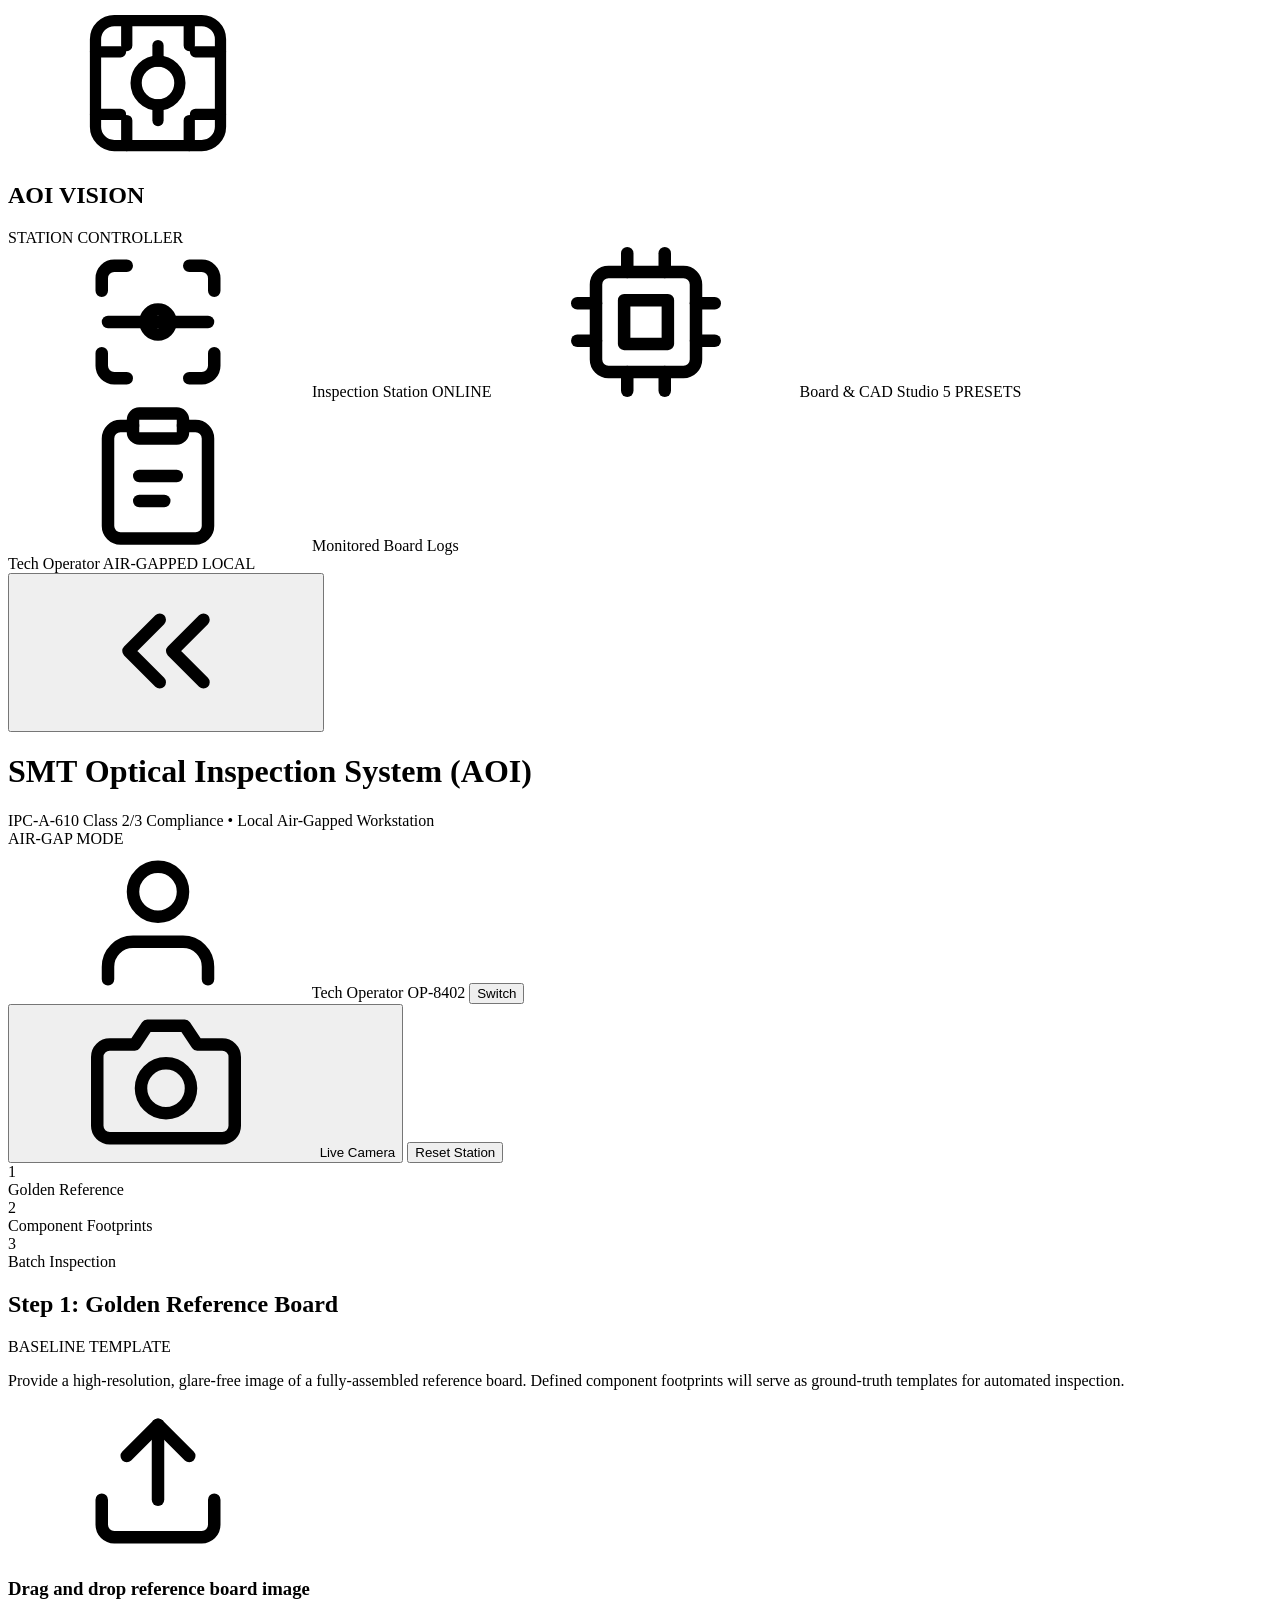
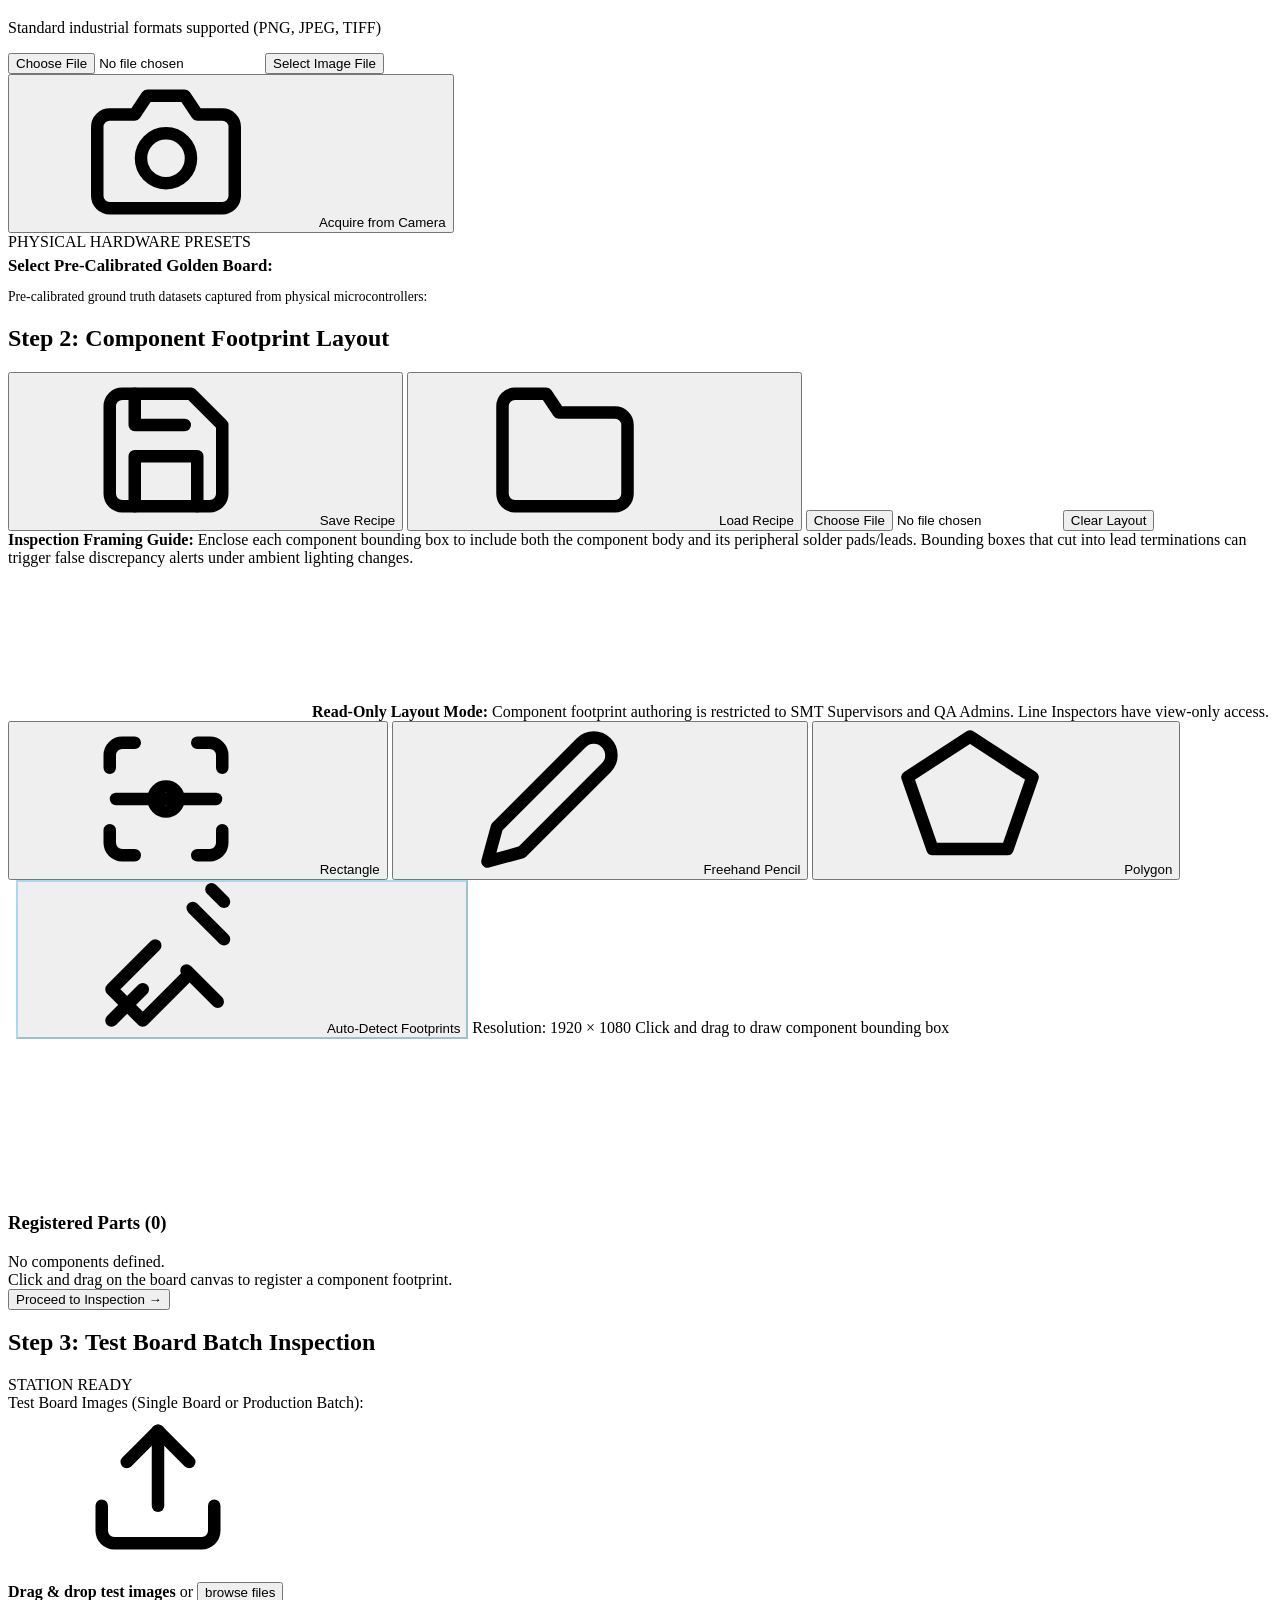
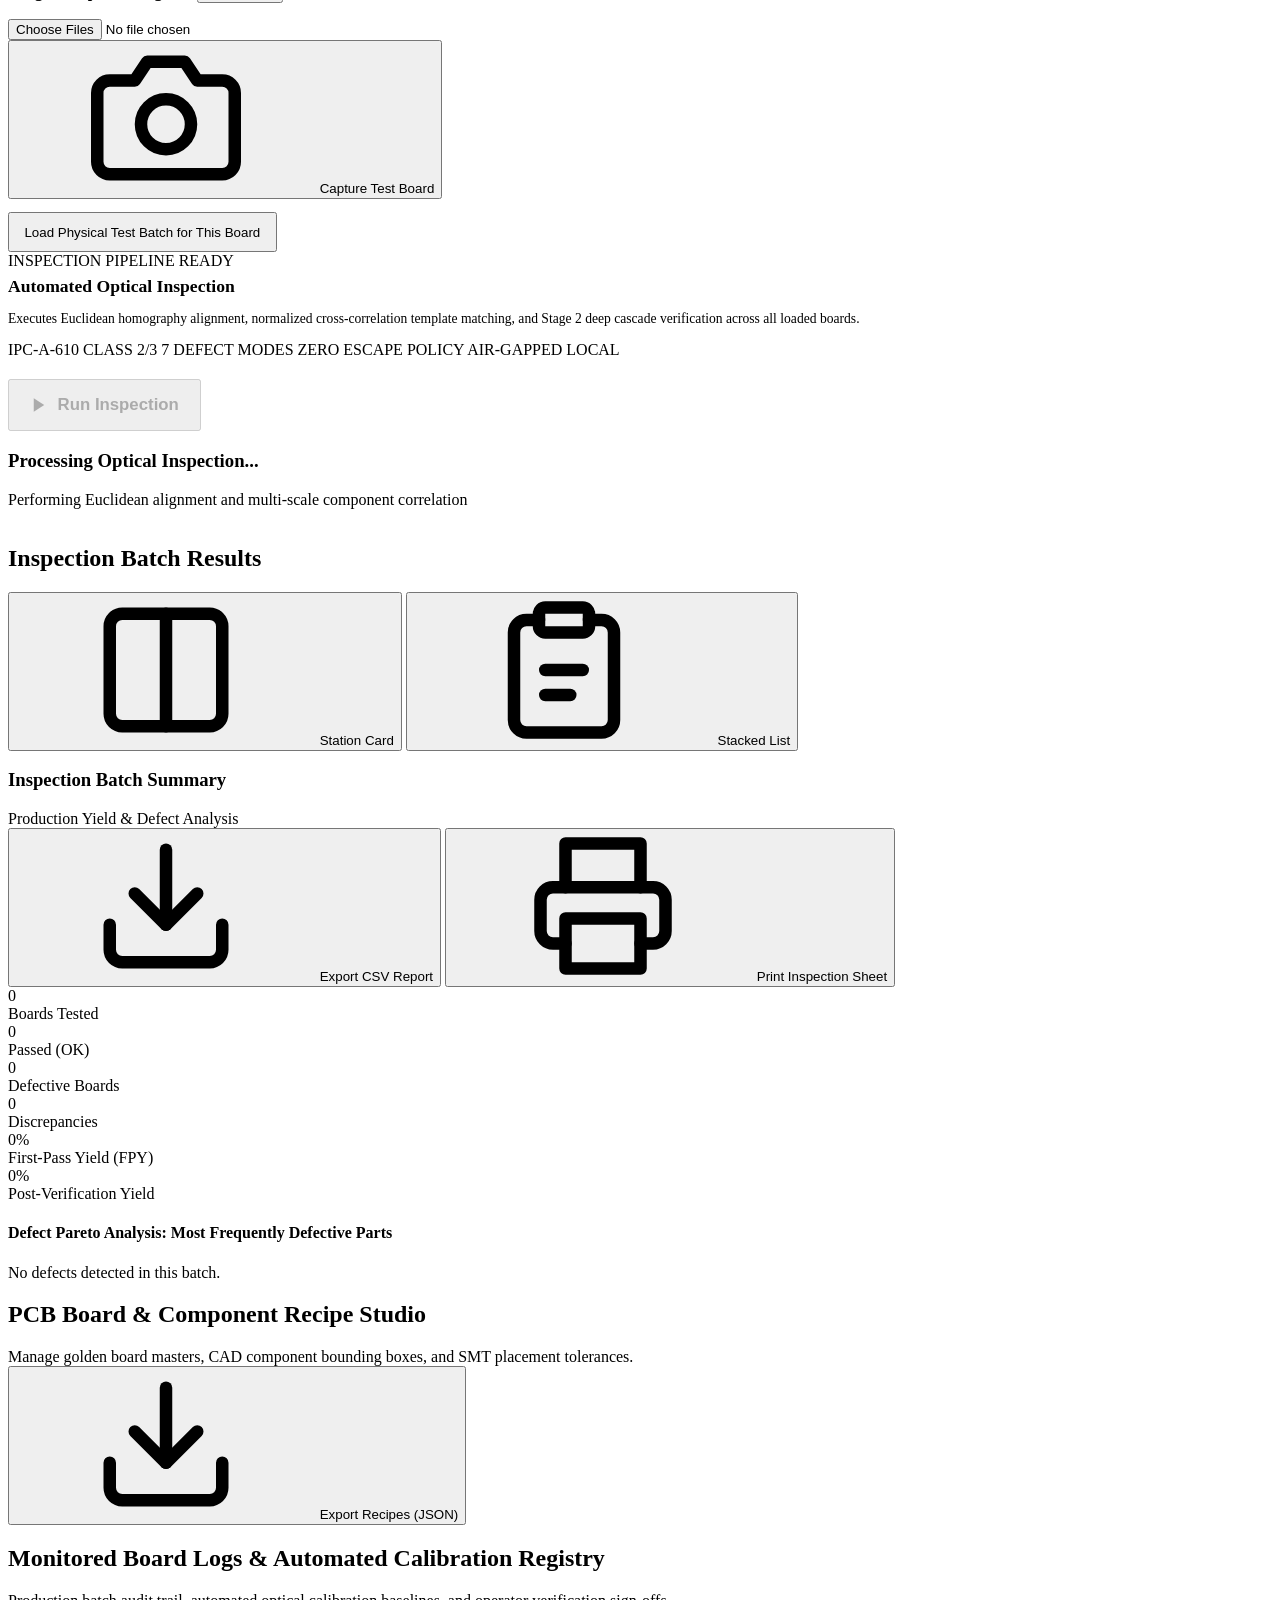
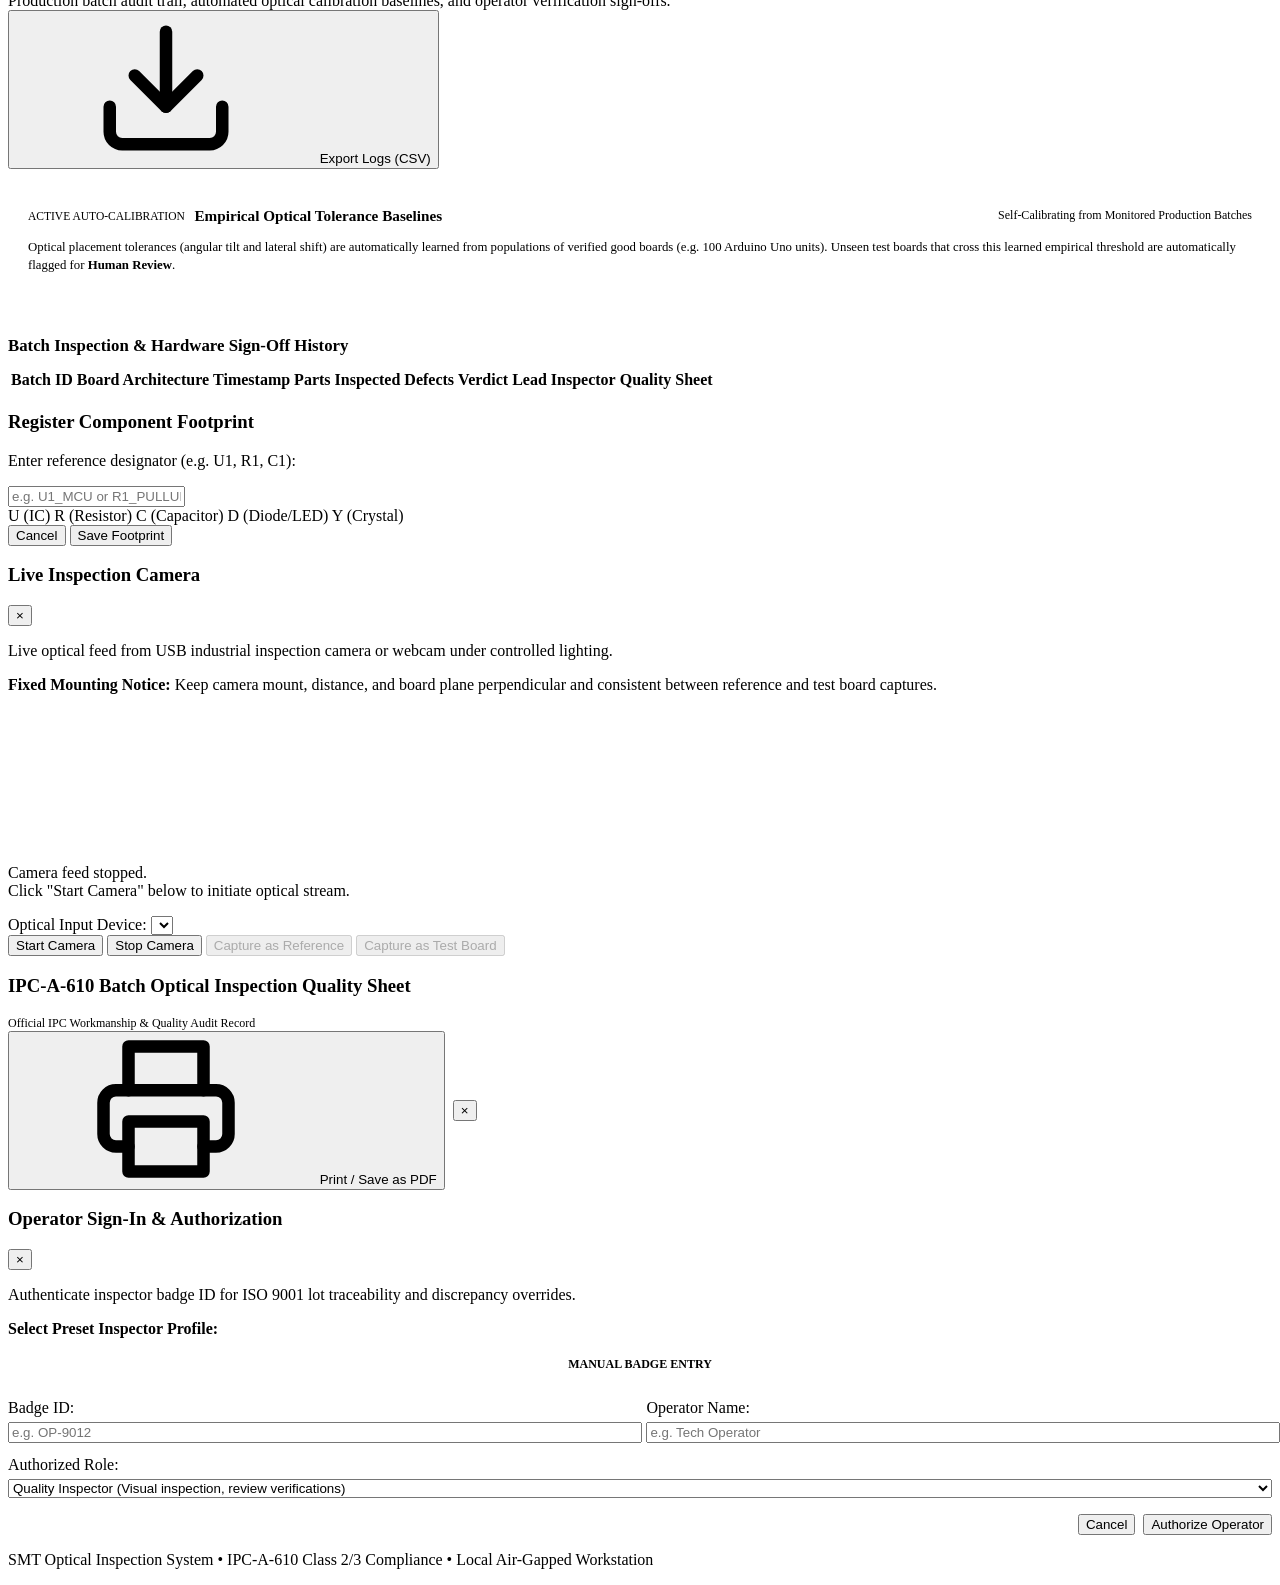
==== app/static/index.html @ 4ee8e2cb "feat: implement custom recipe disk persistence, CV auto-detect footprints, and CSV batch telemetry e" ====
<!DOCTYPE html>
<html lang="en">
<head>
    <meta charset="UTF-8">
    <meta name="viewport" content="width=device-width, initial-scale=1.0">
    <title>SMT Optical Inspection System (AOI)</title>
    <link rel="stylesheet" href="/static/style.css">
</head>
<body>
    <!-- Clean Industrial SVG Symbols Definition (Zero CDN, Zero Emojis) -->
    <svg xmlns="http://www.w3.org/2000/svg" style="display: none;">
        <symbol id="icon-logo" viewBox="0 0 24 24" fill="none" stroke="currentColor" stroke-width="1.8" stroke-linecap="round" stroke-linejoin="round">
            <rect x="2" y="2" width="20" height="20" rx="3"/>
            <path d="M7 2v4M17 2v4M7 18v4M17 18v4M2 7h4M2 17h4M18 7h4M18 17h4"/>
            <circle cx="12" cy="12" r="3.5"/>
            <line x1="12" y1="6" x2="12" y2="8.5"/>
            <line x1="12" y1="15.5" x2="12" y2="18"/>
        </symbol>
        <symbol id="icon-scan" viewBox="0 0 24 24" fill="none" stroke="currentColor" stroke-width="2" stroke-linecap="round" stroke-linejoin="round">
            <path d="M3 7V5a2 2 0 0 1 2-2h2M17 3h2a2 2 0 0 1 2 2v2M21 17v2a2 2 0 0 1-2 2h-2M7 21H5a2 2 0 0 1-2-2v-2"/>
            <line x1="4" y1="12" x2="20" y2="12"/>
            <circle cx="12" cy="12" r="2"/>
        </symbol>
        <symbol id="icon-chip" viewBox="0 0 24 24" fill="none" stroke="currentColor" stroke-width="2" stroke-linecap="round" stroke-linejoin="round">
            <rect x="4" y="4" width="16" height="16" rx="2"/>
            <rect x="8.5" y="8.5" width="7" height="7"/>
            <line x1="9" y1="1" x2="9" y2="4"/><line x1="15" y1="1" x2="15" y2="4"/>
            <line x1="9" y1="20" x2="9" y2="23"/><line x1="15" y1="20" x2="15" y2="23"/>
            <line x1="20" y1="9" x2="23" y2="9"/><line x1="20" y1="15" x2="23" y2="15"/>
            <line x1="1" y1="9" x2="4" y2="9"/><line x1="1" y1="15" x2="4" y2="15"/>
        </symbol>
        <symbol id="icon-chart" viewBox="0 0 24 24" fill="none" stroke="currentColor" stroke-width="2" stroke-linecap="round" stroke-linejoin="round">
            <line x1="18" y1="20" x2="18" y2="10"/>
            <line x1="12" y1="20" x2="12" y2="4"/>
            <line x1="6" y1="20" x2="6" y2="14"/>
            <line x1="3" y1="20" x2="21" y2="20"/>
        </symbol>
        <symbol id="icon-archive" viewBox="0 0 24 24" fill="none" stroke="currentColor" stroke-width="2" stroke-linecap="round" stroke-linejoin="round">
            <path d="M16 4h2a2 2 0 0 1 2 2v14a2 2 0 0 1-2 2H6a2 2 0 0 1-2-2V6a2 2 0 0 1 2-2h2"/>
            <rect x="8" y="2" width="8" height="4" rx="1" ry="1"/>
            <line x1="9" y1="12" x2="15" y2="12"/><line x1="9" y1="16" x2="13" y2="16"/>
        </symbol>
        <symbol id="icon-settings" viewBox="0 0 24 24" fill="none" stroke="currentColor" stroke-width="2" stroke-linecap="round" stroke-linejoin="round">
            <line x1="4" y1="21" x2="4" y2="14"/><line x1="4" y1="10" x2="4" y2="3"/>
            <line x1="12" y1="21" x2="12" y2="12"/><line x1="12" y1="8" x2="12" y2="3"/>
            <line x1="20" y1="21" x2="20" y2="16"/><line x1="20" y1="12" x2="20" y2="3"/>
            <line x1="1" y1="14" x2="7" y2="14"/><line x1="9" y1="8" x2="15" y2="8"/><line x1="17" y1="16" x2="23" y2="16"/>
        </symbol>
        <symbol id="icon-user" viewBox="0 0 24 24" fill="none" stroke="currentColor" stroke-width="2" stroke-linecap="round" stroke-linejoin="round">
            <path d="M20 21v-2a4 4 0 0 0-4-4H8a4 4 0 0 0-4 4v2"/>
            <circle cx="12" cy="7" r="4"/>
        </symbol>
        <symbol id="icon-camera" viewBox="0 0 24 24" fill="none" stroke="currentColor" stroke-width="2" stroke-linecap="round" stroke-linejoin="round">
            <path d="M23 19a2 2 0 0 1-2 2H3a2 2 0 0 1-2-2V8a2 2 0 0 1 2-2h4l2-3h6l2 3h4a2 2 0 0 1 2 2z"/>
            <circle cx="12" cy="13" r="4"/>
        </symbol>
        <symbol id="icon-upload" viewBox="0 0 24 24" fill="none" stroke="currentColor" stroke-width="2" stroke-linecap="round" stroke-linejoin="round">
            <path d="M21 15v4a2 2 0 0 1-2 2H5a2 2 0 0 1-2-2v-4"/>
            <polyline points="17 8 12 3 7 8"/>
            <line x1="12" y1="3" x2="12" y2="15"/>
        </symbol>
        <symbol id="icon-download" viewBox="0 0 24 24" fill="none" stroke="currentColor" stroke-width="2" stroke-linecap="round" stroke-linejoin="round">
            <path d="M21 15v4a2 2 0 0 1-2 2H5a2 2 0 0 1-2-2v-4"/>
            <polyline points="7 10 12 15 17 10"/>
            <line x1="12" y1="15" x2="12" y2="3"/>
        </symbol>
        <symbol id="icon-print" viewBox="0 0 24 24" fill="none" stroke="currentColor" stroke-width="2" stroke-linecap="round" stroke-linejoin="round">
            <polyline points="6 9 6 2 18 2 18 9"/>
            <path d="M6 18H4a2 2 0 0 1-2-2v-5a2 2 0 0 1 2-2h16a2 2 0 0 1 2 2v5a2 2 0 0 1-2 2h-2"/>
            <rect x="6" y="14" width="12" height="8"/>
        </symbol>
        <symbol id="icon-save" viewBox="0 0 24 24" fill="none" stroke="currentColor" stroke-width="2" stroke-linecap="round" stroke-linejoin="round">
            <path d="M19 21H5a2 2 0 0 1-2-2V5a2 2 0 0 1 2-2h11l5 5v11a2 2 0 0 1-2 2z"/>
            <polyline points="17 21 17 13 7 13 7 21"/>
            <polyline points="7 3 7 8 15 8"/>
        </symbol>
        <symbol id="icon-folder" viewBox="0 0 24 24" fill="none" stroke="currentColor" stroke-width="2" stroke-linecap="round" stroke-linejoin="round">
            <path d="M22 19a2 2 0 0 1-2 2H4a2 2 0 0 1-2-2V5a2 2 0 0 1 2-2h5l2 3h9a2 2 0 0 1 2 2z"/>
        </symbol>
        <symbol id="icon-play" viewBox="0 0 24 24" fill="currentColor">
            <polygon points="5 3 19 12 5 21 5 3"/>
        </symbol>
        <symbol id="icon-loupe" viewBox="0 0 24 24" fill="none" stroke="currentColor" stroke-width="2" stroke-linecap="round" stroke-linejoin="round">
            <circle cx="11" cy="11" r="8"/>
            <line x1="21" y1="21" x2="16.65" y2="16.65"/>
            <line x1="11" y1="8" x2="11" y2="14"/>
            <line x1="8" y1="11" x2="14" y2="11"/>
        </symbol>
        <symbol id="icon-split" viewBox="0 0 24 24" fill="none" stroke="currentColor" stroke-width="2" stroke-linecap="round" stroke-linejoin="round">
            <rect x="3" y="3" width="18" height="18" rx="2"/>
            <line x1="12" y1="3" x2="12" y2="21"/>
        </symbol>
        <symbol id="icon-scan" viewBox="0 0 24 24" fill="none" stroke="currentColor" stroke-width="2" stroke-linecap="round" stroke-linejoin="round">
            <path d="M3 7V5a2 2 0 0 1 2-2h2M17 3h2a2 2 0 0 1 2 2v2M21 17v2a2 2 0 0 1-2 2h-2M7 21H5a2 2 0 0 1-2-2v-2"/>
            <rect x="7" y="7" width="10" height="10" rx="1"/>
        </symbol>
        <symbol id="icon-pencil" viewBox="0 0 24 24" fill="none" stroke="currentColor" stroke-width="2" stroke-linecap="round" stroke-linejoin="round">
            <path d="M17 3a2.828 2.828 0 1 1 4 4L7.5 20.5 2 22l1.5-5.5L17 3z"/>
        </symbol>
        <symbol id="icon-poly" viewBox="0 0 24 24" fill="none" stroke="currentColor" stroke-width="2" stroke-linecap="round" stroke-linejoin="round">
            <polygon points="12 2 22 8.5 18 20 6 20 2 8.5 12 2"/>
        </symbol>
        <symbol id="icon-arrow-left" viewBox="0 0 24 24" fill="none" stroke="currentColor" stroke-width="2" stroke-linecap="round" stroke-linejoin="round">
            <line x1="19" y1="12" x2="5" y2="12"/><polyline points="12 19 5 12 12 5"/>
        </symbol>
        <symbol id="icon-arrow-right" viewBox="0 0 24 24" fill="none" stroke="currentColor" stroke-width="2" stroke-linecap="round" stroke-linejoin="round">
            <line x1="5" y1="12" x2="19" y2="12"/><polyline points="12 5 19 12 12 19"/>
        </symbol>
        <symbol id="icon-collapse" viewBox="0 0 24 24" fill="none" stroke="currentColor" stroke-width="2" stroke-linecap="round" stroke-linejoin="round">
            <polyline points="11 17 6 12 11 7"/>
            <polyline points="18 17 13 12 18 7"/>
        </symbol>
        <symbol id="icon-trash" viewBox="0 0 24 24" fill="none" stroke="currentColor" stroke-width="2" stroke-linecap="round" stroke-linejoin="round">
            <polyline points="3 6 5 6 21 6"></polyline>
            <path d="M19 6v14a2 2 0 0 1-2 2H7a2 2 0 0 1-2-2V6m3 0V4a2 2 0 0 1 2-2h4a2 2 0 0 1 2 2v2"></path>
        </symbol>
        <symbol id="icon-wand" viewBox="0 0 24 24" fill="none" stroke="currentColor" stroke-width="2" stroke-linecap="round" stroke-linejoin="round">
            <path d="M15 4l5 5"></path>
            <path d="M18 1l2 2"></path>
            <path d="M9 10L2 17l5 5 7-7"></path>
            <path d="M2 22l5-5"></path>
            <path d="M14 14l5 5"></path>
        </symbol>
    </svg>

    <div class="app-shell">
        <!-- Collapsible Industrial Sidebar Navigation -->
        <aside class="app-sidebar" id="app-sidebar">
            <div class="sidebar-header">
                <div class="sidebar-logo" title="AOI Station Hardware Controller">
                    <svg class="ui-icon"><use href="#icon-logo"></use></svg>
                </div>
                <div class="sidebar-title-group">
                    <h2>AOI VISION</h2>
                    <span class="sidebar-subtitle">STATION CONTROLLER</span>
                </div>
            </div>

            <nav class="sidebar-nav">
                <a class="sidebar-link active" data-workspace="workspace-inspect" id="nav-item-inspect" title="Live AOI Inspection Station">
                    <span class="sidebar-icon"><svg class="ui-icon"><use href="#icon-scan"></use></svg></span>
                    <span class="sidebar-link-text">Inspection Station</span>
                    <span class="sidebar-badge">ONLINE</span>
                </a>
                <a class="sidebar-link" data-workspace="workspace-recipe" id="nav-item-recipe" title="Recipe &amp; CAD Footprint Studio">
                    <span class="sidebar-icon"><svg class="ui-icon"><use href="#icon-chip"></use></svg></span>
                    <span class="sidebar-link-text">Board &amp; CAD Studio</span>
                    <span class="sidebar-badge">5 PRESETS</span>
                </a>
                <a class="sidebar-link" data-workspace="workspace-archive" id="nav-item-archive" title="Monitored Board Logs &amp; Traceability">
                    <span class="sidebar-icon"><svg class="ui-icon"><use href="#icon-archive"></use></svg></span>
                    <span class="sidebar-link-text">Monitored Board Logs</span>
                </a>
            </nav>

            <div class="sidebar-footer">
                <div class="sidebar-footer-inner">
                    <div class="sidebar-footer-info">
                        <span class="sidebar-op-name" id="sidebar-op-name">Tech Operator</span>
                        <span class="sidebar-airgap-tag">AIR-GAPPED LOCAL</span>
                    </div>
                    <button type="button" class="btn-sidebar-toggle" id="btn-toggle-sidebar" title="Collapse / Expand Navigation">
                        <svg class="ui-icon"><use href="#icon-collapse"></use></svg>
                    </button>
                </div>
            </div>
        </aside>

        <div class="app-shell-main">
            <!-- Top Industrial Status Header -->
            <header class="app-header">
                <div class="header-inner">
                    <div class="brand">
                        <span class="status-indicator online" id="status-dot" title="Optical Controller Online"></span>
                        <div class="brand-text">
                            <h1>SMT Optical Inspection System (AOI)</h1>
                            <span class="sub-brand">IPC-A-610 Class 2/3 Compliance &bull; Local Air-Gapped Workstation</span>
                        </div>
                    </div>
                    <div class="header-actions">
                        <span class="offline-tag">AIR-GAP MODE</span>
                        <div class="operator-profile-pill" id="operator-profile-pill" title="Switch Operator or Authorization">
                            <span class="operator-icon"><svg class="ui-icon"><use href="#icon-user"></use></svg></span>
                            <span class="operator-name-text" id="header-operator-name">Tech Operator</span>
                            <span class="operator-badge-tag" id="header-operator-badge">OP-8402</span>
                            <button type="button" class="btn-xs-link" id="btn-open-auth-modal">Switch</button>
                        </div>
                        <button type="button" class="btn btn-outline" id="btn-open-camera" title="Open Camera Feed">
                            <svg class="ui-icon btn-svg-icon"><use href="#icon-camera"></use></svg> Live Camera
                        </button>
                        <button type="button" class="btn btn-outline" id="btn-reset" title="Reset Workstation State">Reset Station</button>
                    </div>
                </div>
            </header>

            <!-- Main Workspaces Container -->
            <main class="workspace-viewport">
                <!-- Message / Error Banner -->
                <div id="global-alert" class="alert d-none"></div>

                <!-- ============================================================= -->
                <!-- WORKSPACE 1: LIVE AOI INSPECTION STATION -->
                <!-- ============================================================= -->
                <section id="workspace-inspect" class="app-workspace active">
                    <!-- 3-Step Progress Indicator -->
                    <nav class="step-indicator" aria-label="Workflow Steps">
                        <div class="step-item active" id="step-nav-1">
                            <div class="step-circle">1</div>
                            <div class="step-label">Golden Reference</div>
                        </div>
                        <div class="step-connector"></div>
                        <div class="step-item" id="step-nav-2">
                            <div class="step-circle">2</div>
                            <div class="step-label">Component Footprints</div>
                        </div>
                        <div class="step-connector"></div>
                        <div class="step-item" id="step-nav-3">
                            <div class="step-circle">3</div>
                            <div class="step-label">Batch Inspection</div>
                        </div>
                    </nav>

                    <!-- STEP 1: REFERENCE BOARD UPLOAD -->
                    <section id="panel-step-1" class="workflow-panel">
                        <div class="card">
                            <div class="card-header">
                                <h2>Step 1: Golden Reference Board</h2>
                                <span class="badge badge-info">BASELINE TEMPLATE</span>
                            </div>
                            <p class="section-desc">
                                Provide a high-resolution, glare-free image of a fully-assembled reference board.
                                Defined component footprints will serve as ground-truth templates for automated inspection.
                            </p>

                            <div class="upload-dropzone" id="ref-dropzone">
                                <div class="dropzone-content">
                                    <div class="dropzone-icon-wrap">
                                        <svg class="ui-icon icon-lg"><use href="#icon-upload"></use></svg>
                                    </div>
                                    <h3>Drag and drop reference board image</h3>
                                    <p class="dropzone-sub">Standard industrial formats supported (PNG, JPEG, TIFF)</p>
                                    <input type="file" id="ref-file-input" accept="image/*" class="file-input-hidden">
                                    <button type="button" class="btn btn-primary" id="btn-browse-ref">Select Image File</button>
                                </div>
                            </div>

                            <div class="action-row-step1">
                                <button type="button" class="btn btn-outline" id="btn-camera-ref">
                                    <svg class="ui-icon btn-svg-icon"><use href="#icon-camera"></use></svg> Acquire from Camera
                                </button>
                            </div>

                            <!-- Hardware Board Presets -->
                            <div class="presets-section">
                                <div class="presets-header">
                                    <span class="badge badge-success">PHYSICAL HARDWARE PRESETS</span>
                                    <h3 style="margin: 0.3rem 0; font-size: 1.05rem;">Select Pre-Calibrated Golden Board:</h3>
                                </div>
                                <p class="presets-sub" style="font-size: 0.85rem; color: var(--text-muted); margin-bottom: 0.8rem;">
                                    Pre-calibrated ground truth datasets captured from physical microcontrollers:
                                </p>
                                <div class="presets-grid" id="presets-container">
                                    <!-- Rendered dynamically from /api/presets -->
                                </div>
                            </div>
                        </div>
                    </section>

                    <!-- STEP 2: MARK COMPONENTS -->
                    <section id="panel-step-2" class="workflow-panel d-none">
                        <div class="card">
                            <div class="card-header">
                                <h2>Step 2: Component Footprint Layout</h2>
                                <div class="header-tools">
                                    <button type="button" class="btn btn-sm btn-outline" id="btn-export-recipe" title="Export Footprint Recipe JSON">
                                        <svg class="ui-icon btn-svg-icon"><use href="#icon-save"></use></svg> Save Recipe
                                    </button>
                                    <button type="button" class="btn btn-sm btn-outline" id="btn-import-recipe" title="Load Existing Recipe JSON">
                                        <svg class="ui-icon btn-svg-icon"><use href="#icon-folder"></use></svg> Load Recipe
                                    </button>
                                    <input type="file" id="recipe-file-input" accept=".json,application/json" class="file-input-hidden">
                                    <button type="button" class="btn btn-sm btn-danger-outline" id="btn-clear-comps">Clear Layout</button>
                                </div>
                            </div>

                            <div class="hint-banner">
                                <div class="hint-text">
                                    <strong>Inspection Framing Guide:</strong> Enclose each component bounding box to include both the component body and its peripheral solder pads/leads. Bounding boxes that cut into lead terminations can trigger false discrepancy alerts under ambient lighting changes.
                                </div>
                            </div>

                            <!-- RBAC Footprint Authoring Banner -->
                            <div class="rbac-notice-banner rbac-locked" id="step2-rbac-banner">
                                <svg class="ui-icon"><use href="#icon-alert"></use></svg>
                                <span id="step2-rbac-text"><strong>Read-Only Layout Mode:</strong> Component footprint authoring is restricted to SMT Supervisors and QA Admins. Line Inspectors have view-only access.</span>
                            </div>

                            <div class="annotation-layout">
                                <!-- Left: Interactive Canvas -->
                                <div class="canvas-wrapper">
                                    <div class="canvas-toolbar">
                                        <div class="marking-tools-group" id="marking-tools-group">
                                            <button type="button" class="btn-marking-tool active" id="tool-rect" data-tool="rectangle" title="Rectangle bounding box">
                                                <svg class="ui-icon btn-svg-icon"><use href="#icon-scan"></use></svg> Rectangle
                                            </button>
                                            <button type="button" class="btn-marking-tool" id="tool-pencil" data-tool="pencil" title="Freehand pencil / lasso (trace irregular boundaries)">
                                                <svg class="ui-icon btn-svg-icon"><use href="#icon-pencil"></use></svg> Freehand Pencil
                                            </button>
                                            <button type="button" class="btn-marking-tool" id="tool-poly" data-tool="polygon" title="Polygon multi-point (click points, double-click to close)">
                                                <svg class="ui-icon btn-svg-icon"><use href="#icon-poly"></use></svg> Polygon
                                            </button>
                                        </div>
                                        <button type="button" class="btn btn-sm btn-outline" id="btn-auto-detect" title="Scan and automatically detect component footprints on golden reference image" style="border-color: rgba(56, 189, 248, 0.4); color: var(--color-blue); margin-left: 0.5rem;">
                                            <svg class="ui-icon btn-svg-icon"><use href="#icon-wand"></use></svg> Auto-Detect Footprints
                                        </button>
                                        <span class="toolbar-info" id="canvas-dim-info">Resolution: 1920 &times; 1080</span>
                                        <span class="toolbar-hint" id="canvas-tool-hint">Click and drag to draw component bounding box</span>
                                    </div>
                                    <div class="canvas-viewport" id="canvas-container">
                                        <canvas id="annotation-canvas"></canvas>
                                    </div>
                                </div>

                                <!-- Right: Component List Sidebar -->
                                <aside class="components-sidebar">
                                    <div class="sidebar-header">
                                        <h3>Registered Parts (<span id="comp-count">0</span>)</h3>
                                    </div>
                                    <div class="sidebar-list" id="component-list-container">
                                        <div class="empty-state" id="empty-comps-msg">
                                            No components defined.<br>Click and drag on the board canvas to register a component footprint.
                                        </div>
                                    </div>
                                    <div class="sidebar-footer">
                                        <button type="button" class="btn btn-success btn-block" id="btn-proceed-to-step3">
                                            Proceed to Inspection &rarr;
                                        </button>
                                    </div>
                                </aside>
                            </div>
                        </div>
                    </section>

                    <!-- STEP 3: INSPECTION -->
                    <section id="panel-step-3" class="workflow-panel d-none">
                        <div class="card">
                            <div class="card-header">
                                <h2>Step 3: Test Board Batch Inspection</h2>
                                <span class="badge badge-success" id="active-session-badge">STATION READY</span>
                            </div>

                            <div class="inspect-controls-grid">
                                <!-- Left: Upload Test Photos -->
                                <div class="test-upload-col">
                                    <label class="control-label">Test Board Images (Single Board or Production Batch):</label>
                                    <div class="upload-dropzone mini-dropzone" id="test-dropzone">
                                        <div class="dropzone-icon-wrap">
                                            <svg class="ui-icon"><use href="#icon-upload"></use></svg>
                                        </div>
                                        <p><strong>Drag & drop test images</strong> or <button type="button" class="btn-link" id="btn-browse-test">browse files</button></p>
                                        <input type="file" id="test-file-input" accept="image/*" multiple class="file-input-hidden">
                                    </div>
                                    <div id="test-file-list" class="file-tags-list"></div>
                                    <div class="action-row-step3">
                                        <button type="button" class="btn btn-sm btn-outline" id="btn-camera-test">
                                            <svg class="ui-icon btn-svg-icon"><use href="#icon-camera"></use></svg> Capture Test Board
                                        </button>
                                    </div>
                                    <div class="preset-test-batch-box" id="preset-test-batch-box" style="margin-top: 0.8rem;">
                                        <button type="button" class="btn btn-sm btn-outline btn-block" id="btn-load-preset-batch" style="padding: 0.65rem 0.9rem; font-weight: 500;">
                                            Load Physical Test Batch for This Board
                                        </button>
                                    </div>
                                </div>

                                <!-- Right: Direct Inspection Action -->
                                <div class="inspection-action-col">
                                    <div class="inspection-action-card">
                                        <div class="action-card-header">
                                            <span class="badge badge-success">INSPECTION PIPELINE READY</span>
                                            <h3 style="margin: 0.4rem 0 0.2rem 0; font-size: 1.1rem; color: var(--text-primary);">Automated Optical Inspection</h3>
                                            <p style="font-size: 0.85rem; color: var(--text-muted); margin-bottom: 0.9rem;">
                                                Executes Euclidean homography alignment, normalized cross-correlation template matching, and Stage 2 deep cascade verification across all loaded boards.
                                            </p>
                                        </div>

                                        <div class="inspection-spec-pills">
                                            <span class="spec-pill">IPC-A-610 CLASS 2/3</span>
                                            <span class="spec-pill">7 DEFECT MODES</span>
                                            <span class="spec-pill">ZERO ESCAPE POLICY</span>
                                            <span class="spec-pill">AIR-GAPPED LOCAL</span>
                                        </div>

                                        <button type="button" class="btn btn-primary btn-lg btn-block btn-execute-inspect" id="btn-run-inspect" disabled style="padding: 0.9rem 1.25rem; font-size: 1.05rem; font-weight: 600; display: flex; align-items: center; justify-content: center; gap: 0.6rem; margin-top: 1.2rem;">
                                            <svg class="ui-icon" style="width:18px; height:18px;"><use href="#icon-play"></use></svg> Run Inspection
                                        </button>
                                    </div>
                                </div>
                            </div>
                        </div>

                        <!-- Loading Spinner State -->
                        <div id="inspection-spinner" class="spinner-overlay d-none">
                            <div class="spinner-box">
                                <div class="spinner"></div>
                                <h3>Processing Optical Inspection...</h3>
                                <p id="spinner-msg">Performing Euclidean alignment and multi-scale component correlation</p>
                            </div>
                        </div>

                        <!-- Results Section -->
                        <section id="inspection-results-area" class="results-area d-none">
                            <div class="results-header">
                                <div style="display:flex; align-items:center; gap:0.75rem; flex-wrap:wrap;">
                                    <h2>Inspection Batch Results</h2>
                                    <span id="results-summary-badge" class="badge"></span>
                                </div>
                                <div class="results-view-toggle">
                                    <button type="button" class="btn-view-toggle active" id="toggle-view-carousel" title="Inspection Station Carousel Card (Single Board Focus)">
                                        <svg class="ui-icon btn-svg-icon"><use href="#icon-split"></use></svg> Station Card
                                    </button>
                                    <button type="button" class="btn-view-toggle" id="toggle-view-stacked" title="Full Batch Stacked List">
                                        <svg class="ui-icon btn-svg-icon"><use href="#icon-archive"></use></svg> Stacked List
                                    </button>
                                </div>
                            </div>

                            <!-- Batch Summary & Yield Panel -->
                            <div id="batch-summary-panel" class="batch-summary-card">
                                <div class="summary-card-header">
                                    <div class="summary-title-group">
                                        <h3>Inspection Batch Summary</h3>
                                        <span class="sub-brand">Production Yield &amp; Defect Analysis</span>
                                    </div>
                                    <div class="summary-actions">
                                        <button type="button" class="btn btn-sm btn-outline" id="btn-download-csv">
                                            <svg class="ui-icon btn-svg-icon"><use href="#icon-download"></use></svg> Export CSV Report
                                        </button>
                                        <button type="button" class="btn btn-sm btn-outline" id="btn-print-report">
                                            <svg class="ui-icon btn-svg-icon"><use href="#icon-print"></use></svg> Print Inspection Sheet
                                        </button>
                                    </div>
                                </div>

                                <!-- Key Performance Indicators (KPIs) -->
                                <div class="kpi-grid">
                                    <div class="kpi-card">
                                        <div class="kpi-val" id="kpi-total">0</div>
                                        <div class="kpi-label">Boards Tested</div>
                                    </div>
                                    <div class="kpi-card kpi-ok">
                                        <div class="kpi-val" id="kpi-ok">0</div>
                                        <div class="kpi-label">Passed (OK)</div>
                                    </div>
                                    <div class="kpi-card kpi-defect">
                                        <div class="kpi-val" id="kpi-defect">0</div>
                                        <div class="kpi-label">Defective Boards</div>
                                    </div>
                                    <div class="kpi-card kpi-review">
                                        <div class="kpi-val" id="kpi-review">0</div>
                                        <div class="kpi-label">Discrepancies</div>
                                    </div>
                                    <div class="kpi-card">
                                        <div class="kpi-val" id="kpi-fpy">0%</div>
                                        <div class="kpi-label">First-Pass Yield (FPY)</div>
                                    </div>
                                    <div class="kpi-card kpi-final-yield">
                                        <div class="kpi-val" id="kpi-final-yield">0%</div>
                                        <div class="kpi-label">Post-Verification Yield</div>
                                    </div>
                                </div>

                                <!-- Top Missing Parts Pareto Tally -->
                                <div class="defect-tally-section">
                                    <h4>Defect Pareto Analysis: Most Frequently Defective Parts</h4>
                                    <div id="defect-tally-list" class="defect-tally-list">
                                        <span class="text-muted">No defects detected in this batch.</span>
                                    </div>
                                </div>
                            </div>

                            <div id="results-cards-container" class="results-cards-stack">
                                <!-- Dynamic result cards rendered here -->
                            </div>
                        </section>
                    </section>
                </section>

                <!-- ============================================================= -->
                <!-- WORKSPACE 2: RECIPE & CAD STUDIO -->
                <!-- ============================================================= -->
                <section id="workspace-recipe" class="app-workspace d-none">
                    <div class="card">
                        <div class="card-header">
                            <div>
                                <h2>PCB Board &amp; Component Recipe Studio</h2>
                                <p class="section-desc" style="margin: 0.2rem 0 0 0;">
                                    Manage golden board masters, CAD component bounding boxes, and SMT placement tolerances.
                                </p>
                            </div>
                            <div class="header-tools">
                                <button type="button" class="btn btn-sm btn-outline" id="btn-export-all-recipes">
                                    <svg class="ui-icon btn-svg-icon"><use href="#icon-download"></use></svg> Export Recipes (JSON)
                                </button>
                            </div>
                        </div>

                        <div class="studio-grid" id="studio-boards-grid">
                            <!-- Populated dynamically with the 5 physical hardware boards -->
                        </div>
                    </div>
                </section>

                <!-- ============================================================= -->
                <!-- WORKSPACE 3: MONITORED BOARD LOGS & TRACEABILITY -->
                <!-- ============================================================= -->
                <section id="workspace-archive" class="app-workspace d-none">
                    <div class="card">
                        <div class="card-header">
                            <div>
                                <h2>Monitored Board Logs &amp; Automated Calibration Registry</h2>
                                <p class="section-desc" style="margin: 0.2rem 0 0 0;">
                                    Production batch audit trail, automated optical calibration baselines, and operator verification sign-offs.
                                </p>
                            </div>
                            <div class="header-tools">
                                <button type="button" class="btn btn-sm btn-outline" id="btn-export-archive-csv">
                                    <svg class="ui-icon btn-svg-icon"><use href="#icon-download"></use></svg> Export Logs (CSV)
                                </button>
                            </div>
                        </div>

                        <!-- Automated Optical Calibration Status Banner & Cards -->
                        <div class="auto-calib-banner" style="background:var(--bg-card-subtle); border:1px solid var(--border-color); border-radius:6px; padding:1.1rem 1.25rem; margin-top:1.25rem;">
                            <div style="display:flex; justify-content:space-between; align-items:center; margin-bottom:0.6rem; flex-wrap:wrap; gap:0.5rem;">
                                <div style="display:flex; align-items:center; gap:0.6rem;">
                                    <span class="badge badge-success" style="font-size:0.72rem;">ACTIVE AUTO-CALIBRATION</span>
                                    <strong style="font-size:0.95rem;">Empirical Optical Tolerance Baselines</strong>
                                </div>
                                <span style="font-size:0.75rem; color:var(--text-muted);">Self-Calibrating from Monitored Production Batches</span>
                            </div>
                            <p style="font-size:0.8rem; color:var(--text-secondary); margin-bottom:1rem; line-height:1.45;">
                                Optical placement tolerances (angular tilt and lateral shift) are automatically learned from populations of verified good boards (e.g. 100 Arduino Uno units). Unseen test boards that cross this learned empirical threshold are automatically flagged for <strong>Human Review</strong>.
                            </p>
                            <div class="auto-calib-cards-grid" id="auto-calib-cards-container">
                                <!-- Populated dynamically from /api/calibration/profiles -->
                            </div>
                        </div>

                        <!-- Monitored Board Batch History Registry -->
                        <div style="margin-top:1.75rem;">
                            <h3 style="font-size:1.05rem; margin-bottom:0.75rem;">Batch Inspection &amp; Hardware Sign-Off History</h3>
                            <div class="archive-table-wrapper" style="overflow-x: auto;">
                                <table class="result-table" id="archive-table">
                                    <thead>
                                        <tr>
                                            <th>Batch ID</th>
                                            <th>Board Architecture</th>
                                            <th>Timestamp</th>
                                            <th>Parts Inspected</th>
                                            <th>Defects</th>
                                            <th>Verdict</th>
                                            <th>Lead Inspector</th>
                                            <th>Quality Sheet</th>
                                        </tr>
                                    </thead>
                                    <tbody id="archive-table-body">
                                        <!-- Populated dynamically -->
                                    </tbody>
                                </table>
                            </div>
                        </div>
                    </div>
                </section>
            </main>
        </div>
    </div>

    <!-- Modal for Naming Component -->
    <div id="name-modal" class="modal-backdrop d-none">
        <div class="modal-card">
            <h3>Register Component Footprint</h3>
            <p class="modal-sub">Enter reference designator (e.g. U1, R1, C1):</p>
            <input type="text" id="comp-name-input" class="text-input" placeholder="e.g. U1_MCU or R1_PULLUP" maxlength="32">
            <div class="quick-tags" id="quick-tags-container">
                <span class="tag-chip" data-prefix="U">U (IC)</span>
                <span class="tag-chip" data-prefix="R">R (Resistor)</span>
                <span class="tag-chip" data-prefix="C">C (Capacitor)</span>
                <span class="tag-chip" data-prefix="D">D (Diode/LED)</span>
                <span class="tag-chip" data-prefix="Y">Y (Crystal)</span>
            </div>
            <div class="modal-actions">
                <button type="button" class="btn btn-outline" id="btn-cancel-name">Cancel</button>
                <button type="button" class="btn btn-primary" id="btn-save-name">Save Footprint</button>
            </div>
        </div>
    </div>

    <!-- Live Camera Modal -->
    <div id="camera-modal" class="modal-backdrop d-none">
        <div class="modal-card modal-card-camera">
            <div class="modal-camera-header">
                <div class="camera-title-group">
                    <span class="live-dot" id="camera-live-dot"></span>
                    <h3>Live Inspection Camera</h3>
                </div>
                <button type="button" class="btn-icon" id="btn-close-camera" title="Close Camera">&times;</button>
            </div>
            <p class="modal-sub">Live optical feed from USB industrial inspection camera or webcam under controlled lighting.</p>

            <div id="camera-error-banner" class="alert alert-danger d-none"></div>

            <div class="camera-hint-box">
                <span class="hint-text"><strong>Fixed Mounting Notice:</strong> Keep camera mount, distance, and board plane perpendicular and consistent between reference and test board captures.</span>
            </div>

            <div class="camera-viewport-wrap">
                <video id="camera-video-preview" autoplay playsinline muted></video>
                <canvas id="camera-capture-canvas" class="d-none"></canvas>
                <div id="camera-placeholder" class="camera-placeholder">
                    <p>Camera feed stopped.<br>Click "Start Camera" below to initiate optical stream.</p>
                </div>
            </div>

            <div class="camera-controls-bar">
                <div class="camera-device-select-wrap">
                    <label for="camera-device-select" class="control-label-sm">Optical Input Device:</label>
                    <select id="camera-device-select" class="device-select"></select>
                </div>
                <div class="camera-actions-row">
                    <button type="button" class="btn btn-primary" id="btn-start-camera">Start Camera</button>
                    <button type="button" class="btn btn-danger-outline d-none" id="btn-stop-camera">Stop Camera</button>
                    <button type="button" class="btn btn-success" id="btn-capture-as-ref" disabled>Capture as Reference</button>
                    <button type="button" class="btn btn-outline" id="btn-capture-as-test" disabled>Capture as Test Board</button>
                </div>
            </div>
        </div>
    </div>

    <!-- Printable Inspection Report Modal -->
    <div id="print-modal" class="modal-backdrop d-none">
        <div class="modal-card modal-card-print">
            <div class="modal-camera-header no-print">
                <div class="camera-title-group">
                    <h3>IPC-A-610 Batch Optical Inspection Quality Sheet</h3>
                    <span class="camera-sub" style="font-size:0.75rem; color:var(--text-muted); display:block; margin-top:2px;">Official IPC Workmanship &amp; Quality Audit Record</span>
                </div>
                <div style="display:flex; gap:0.5rem; align-items:center;">
                    <button type="button" class="btn btn-primary" id="btn-trigger-print">
                        <svg class="ui-icon btn-svg-icon"><use href="#icon-print"></use></svg> Print / Save as PDF
                    </button>
                    <button type="button" class="btn-icon" id="btn-close-print" title="Close Quality Sheet">&times;</button>
                </div>
            </div>

            <div id="printable-report-content" class="printable-area">
                <!-- Dynamically generated printable inspection report -->
            </div>
        </div>
    </div>

    <!-- Operator Authentication & RBAC Modal -->
    <div id="auth-modal" class="modal-backdrop d-none">
        <div class="modal-card modal-card-auth">
            <div class="modal-camera-header">
                <div class="camera-title-group">
                    <h3>Operator Sign-In &amp; Authorization</h3>
                </div>
                <button type="button" class="btn-icon" id="btn-close-auth">&times;</button>
            </div>
            <p class="modal-sub">Authenticate inspector badge ID for ISO 9001 lot traceability and discrepancy overrides.</p>

            <div class="auth-profiles-section" style="margin-bottom: 1.2rem;">
                <label class="control-label-sm" style="font-weight:600; color:var(--text-primary); margin-bottom:0.5rem; display:block;">Select Preset Inspector Profile:</label>
                <div class="auth-profiles-grid" id="auth-profiles-list" style="display:flex; flex-direction:column; gap:0.5rem;">
                    <!-- Populated via /api/auth/profiles -->
                </div>
            </div>

            <div class="auth-divider" style="text-align:center; position:relative; margin:1rem 0; border-top:1px solid var(--border-color);">
                <span style="position:relative; top:-0.7rem; background:var(--bg-card); padding:0 0.8rem; font-size:0.75rem; color:var(--text-muted); font-weight:600;">MANUAL BADGE ENTRY</span>
            </div>

            <form id="custom-auth-form" class="custom-auth-form">
                <div class="form-group-row" style="display:grid; grid-template-columns:1fr 1fr; gap:0.8rem; margin-bottom:0.8rem;">
                    <div class="form-col">
                        <label for="input-op-badge" class="control-label-sm" style="display:block; margin-bottom:0.3rem;">Badge ID:</label>
                        <input type="text" id="input-op-badge" class="text-input" placeholder="e.g. OP-9012" required style="width:100%;">
                    </div>
                    <div class="form-col">
                        <label for="input-op-name" class="control-label-sm" style="display:block; margin-bottom:0.3rem;">Operator Name:</label>
                        <input type="text" id="input-op-name" class="text-input" placeholder="e.g. Tech Operator" required style="width:100%;">
                    </div>
                </div>
                <div class="form-group-row" style="margin-bottom:0.8rem;">
                    <div class="form-col">
                        <label for="select-op-role" class="control-label-sm" style="display:block; margin-bottom:0.3rem;">Authorized Role:</label>
                        <select id="select-op-role" class="device-select" style="width:100%;">
                            <option value="INSPECTOR">Quality Inspector (Visual inspection, review verifications)</option>
                            <option value="SUPERVISOR">Line Supervisor (Discrepancy overrides, batch sign-off)</option>
                            <option value="ADMIN">Quality Manager (Full audit logs, tolerance configuration)</option>
                        </select>
                    </div>
                </div>
                <div class="modal-actions" style="margin-top:1rem; display:flex; justify-content:flex-end; gap:0.5rem;">
                    <button type="button" class="btn btn-outline" id="btn-cancel-auth">Cancel</button>
                    <button type="submit" class="btn btn-primary" id="btn-confirm-auth">Authorize Operator</button>
                </div>
            </form>
        </div>
    </div>

    <!-- Footer -->
    <footer class="app-footer">
        <p>SMT Optical Inspection System &bull; IPC-A-610 Class 2/3 Compliance &bull; Local Air-Gapped Workstation</p>
    </footer>

    <script src="/static/app.js"></script>
</body>
</html>
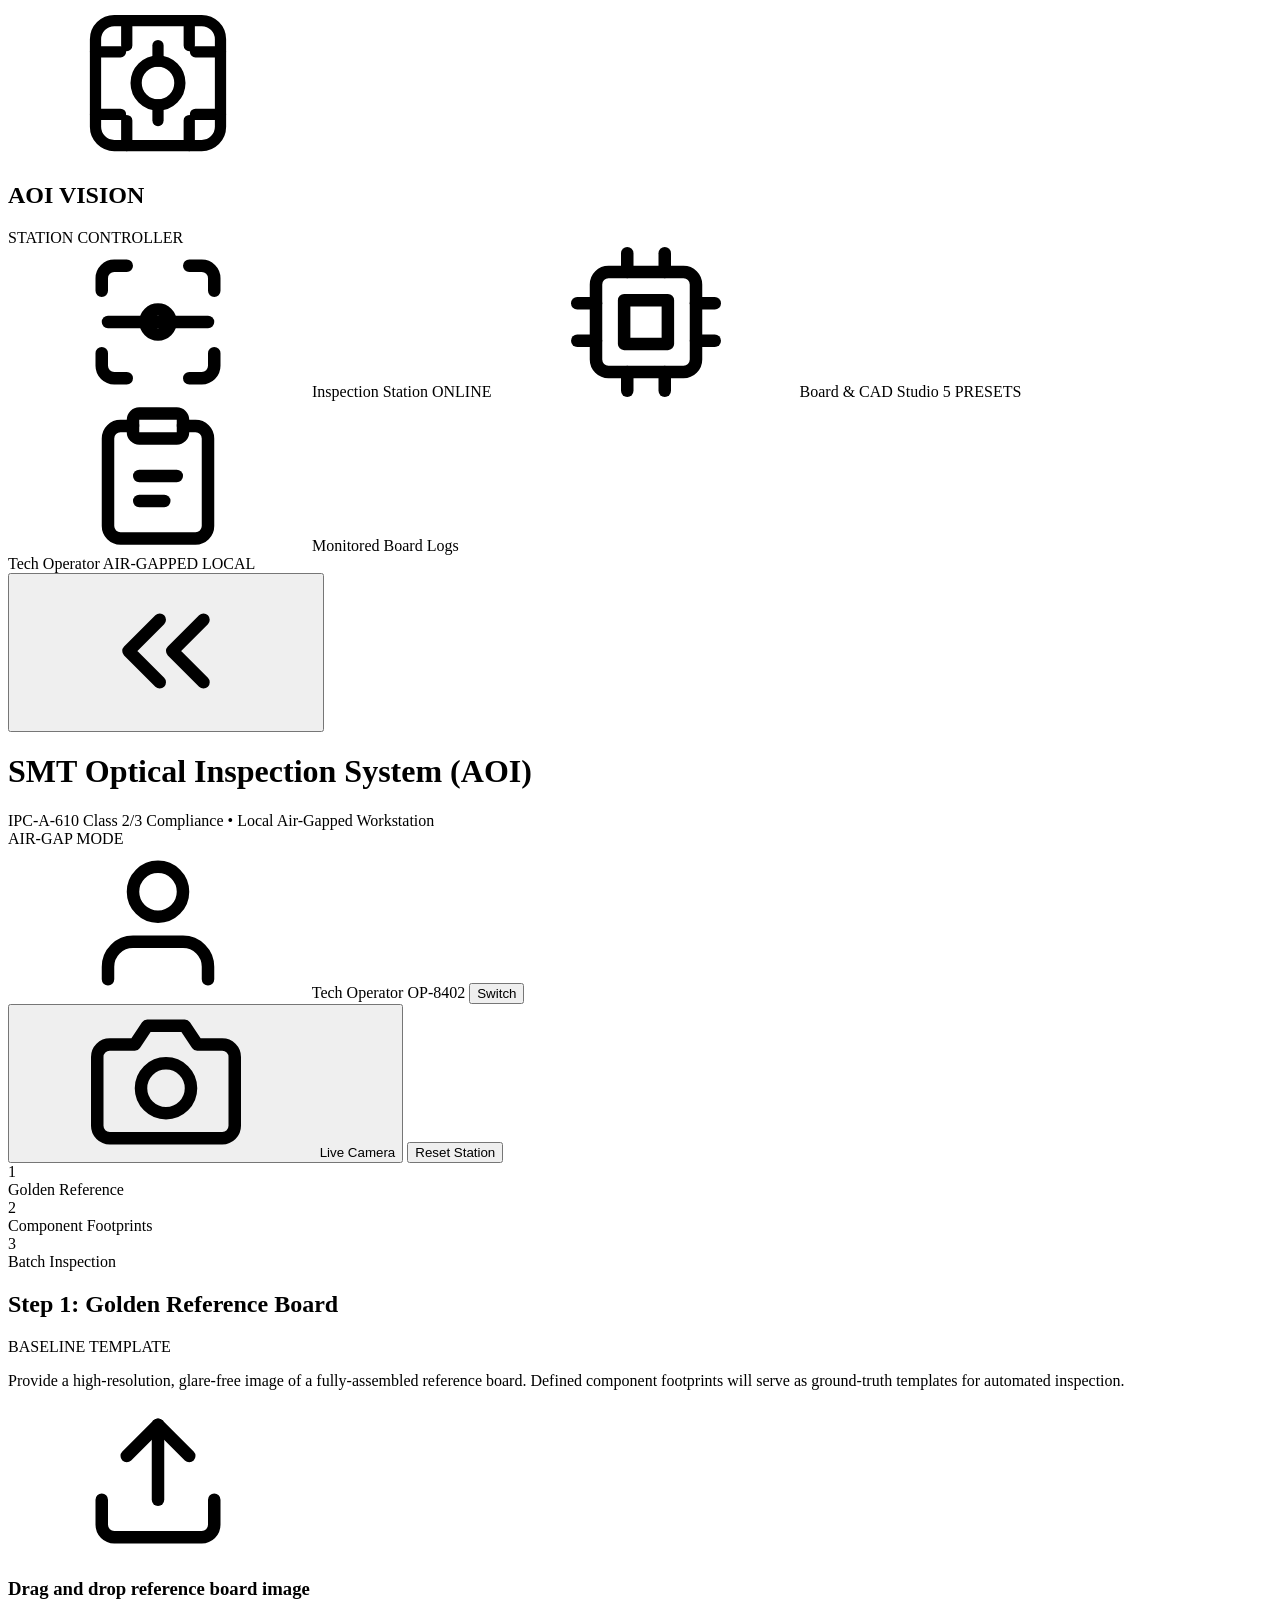
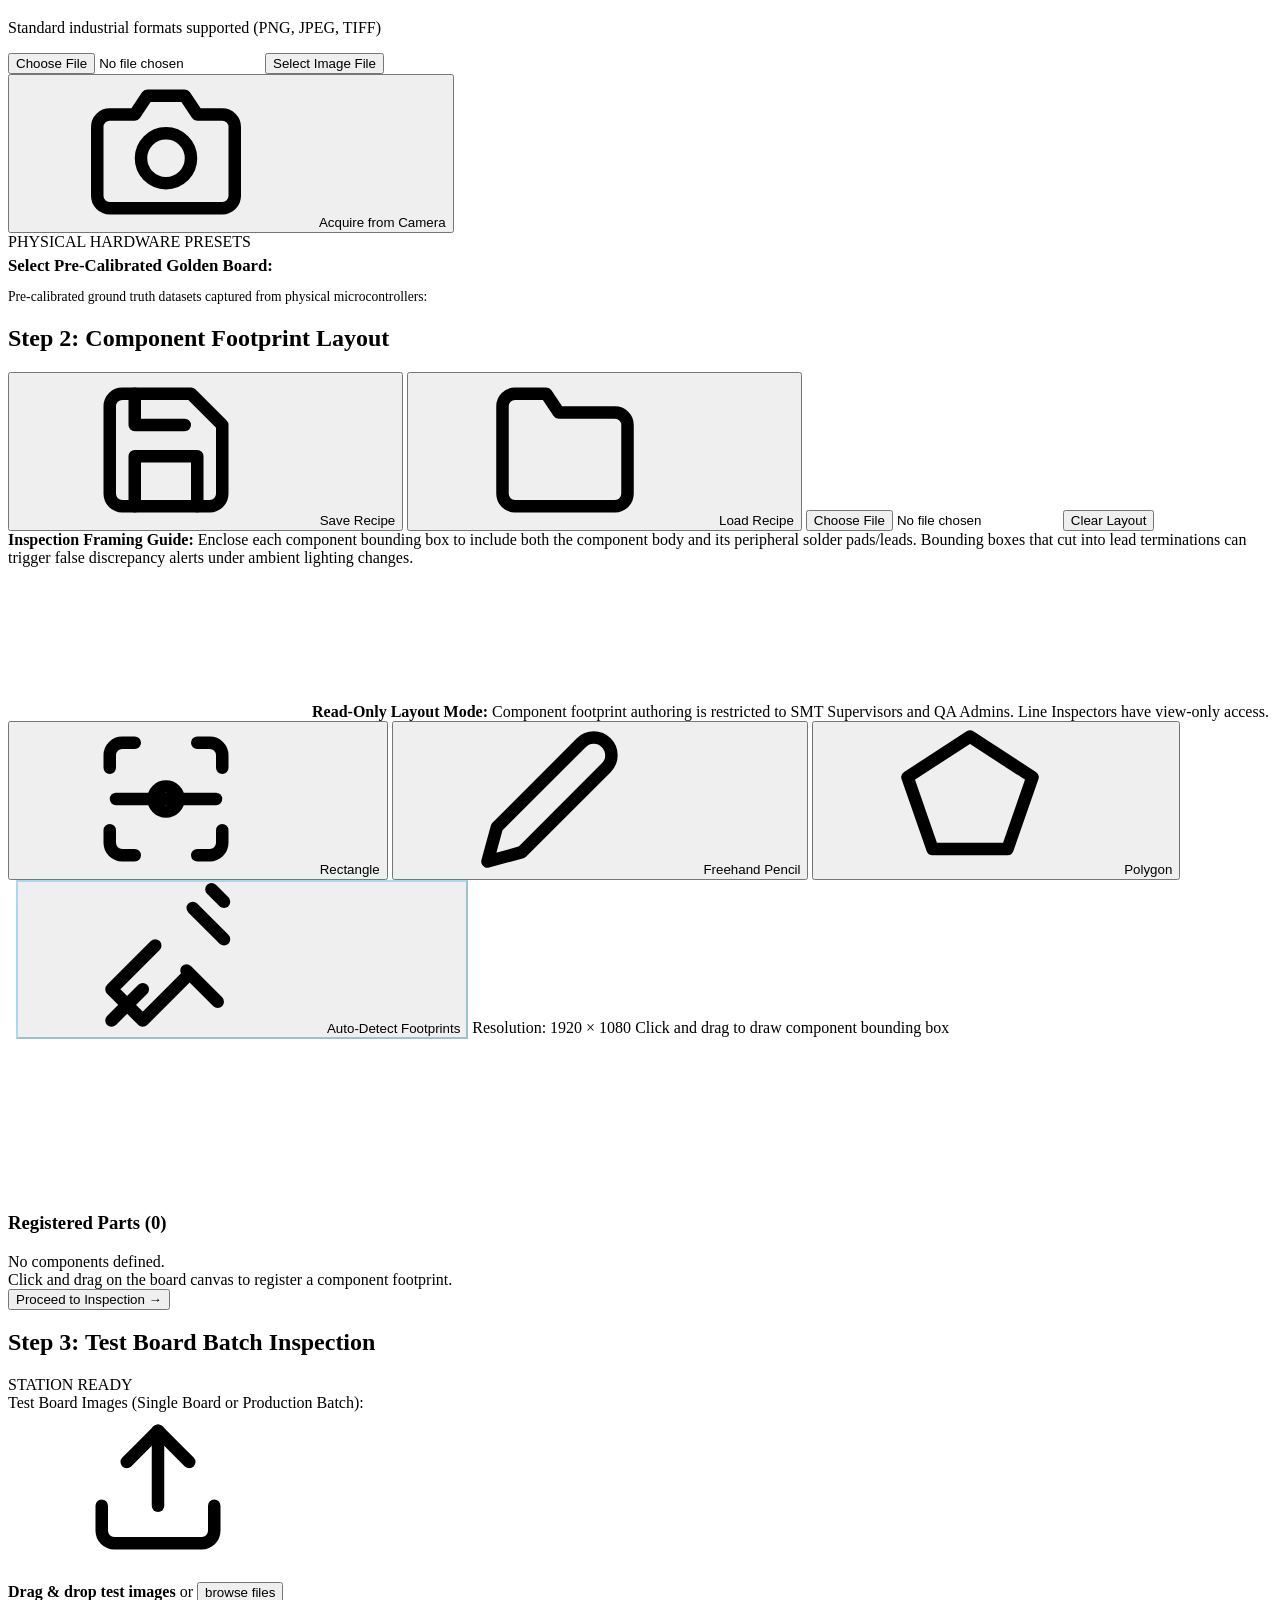
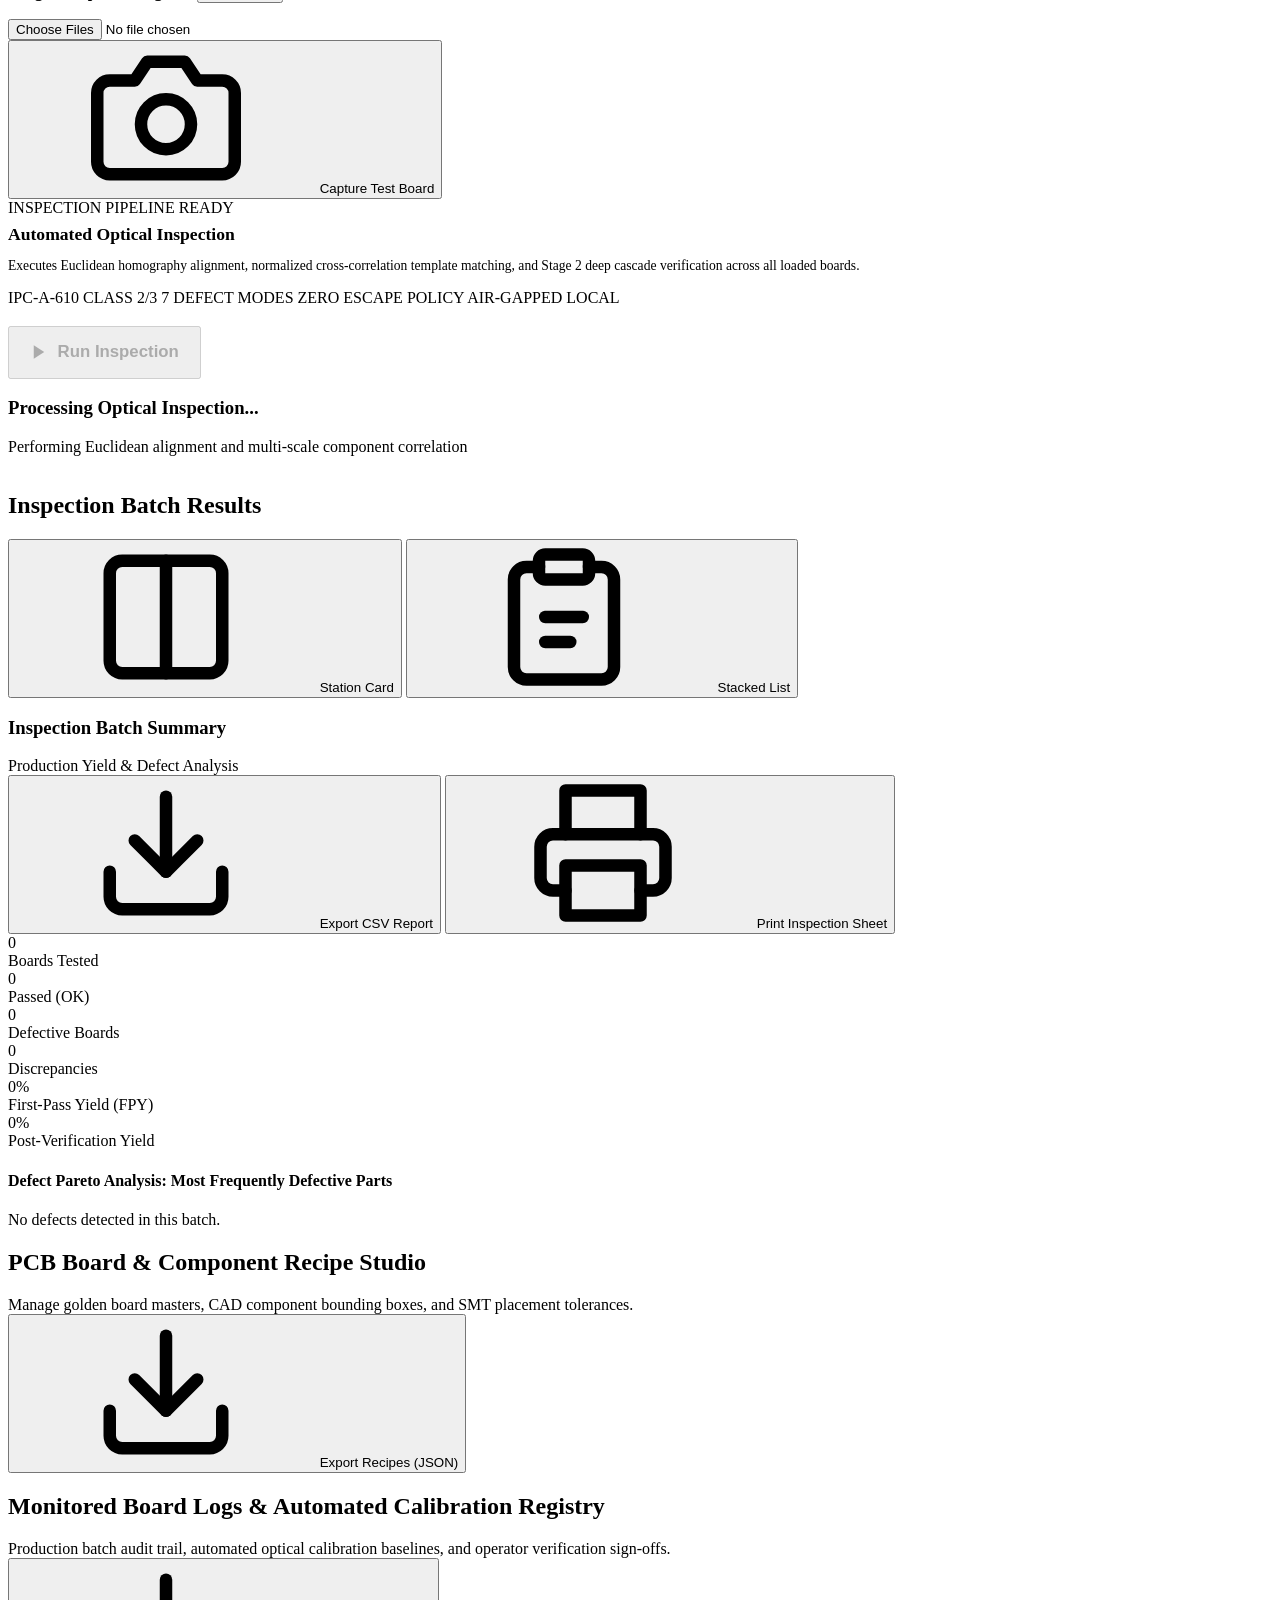
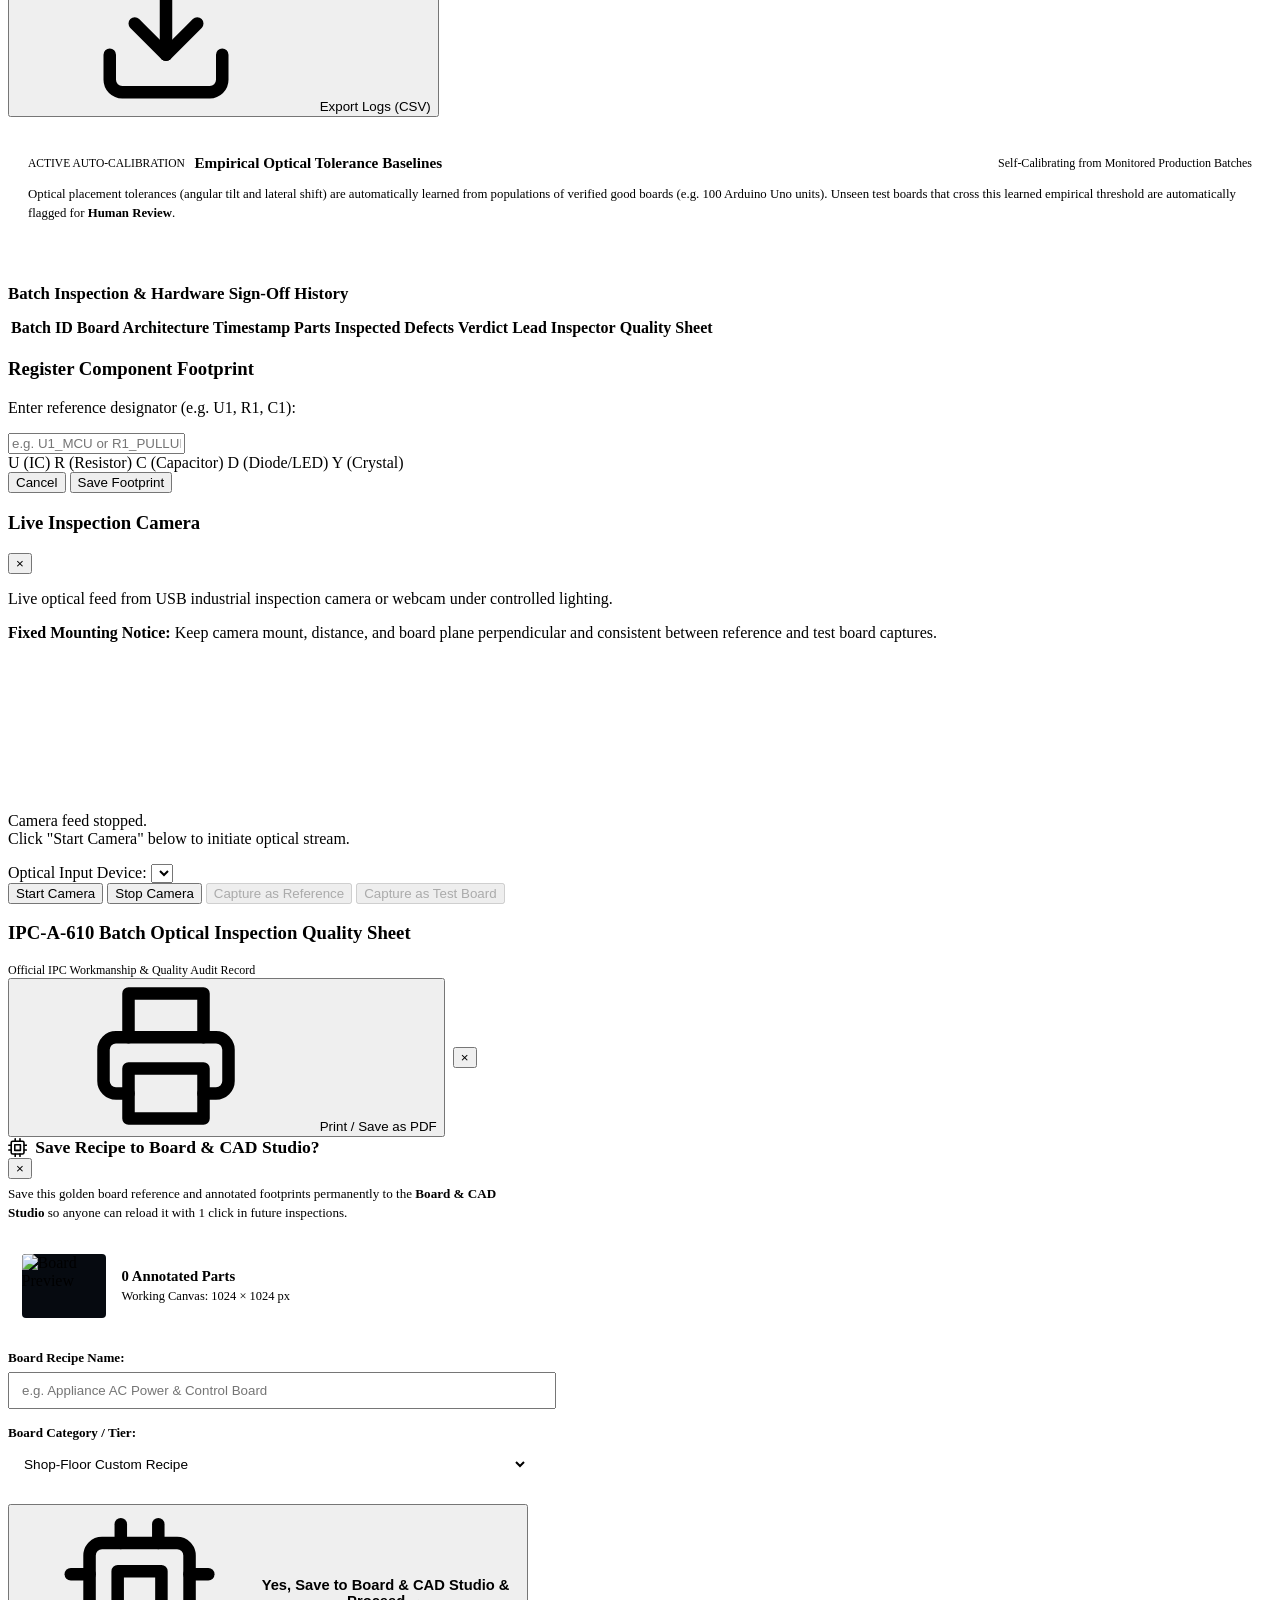
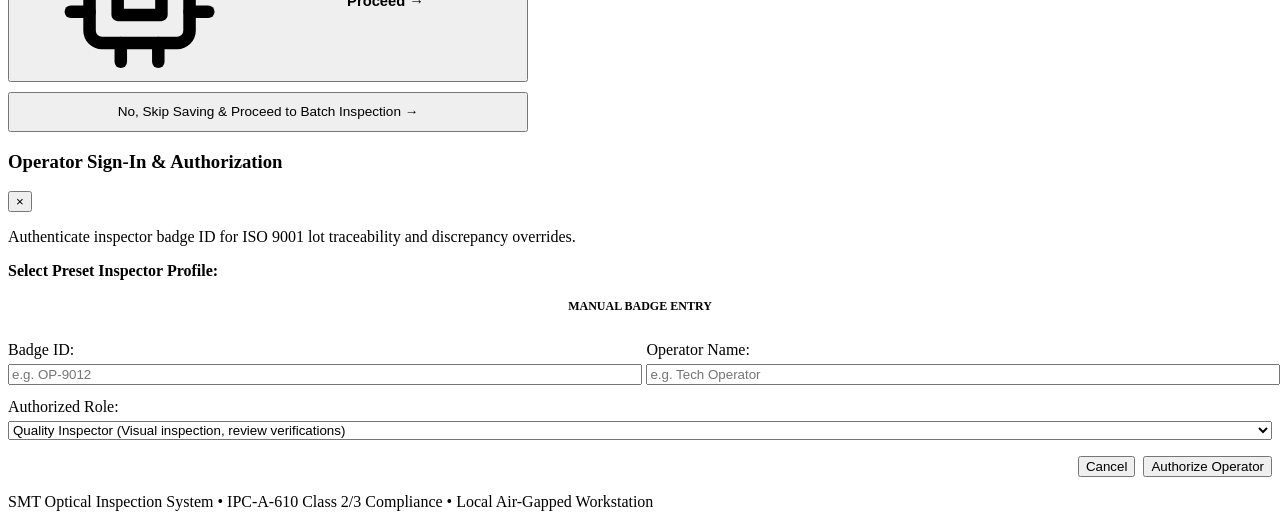
==== commit 502ffb3f: "feat: prompt to save board recipe to CAD Studio before batch inspection and remove physical test bat" ====
--- a/app/static/index.html
+++ b/app/static/index.html
@@ -366,11 +366,7 @@
                                             <svg class="ui-icon btn-svg-icon"><use href="#icon-camera"></use></svg> Capture Test Board
                                         </button>
                                     </div>
-                                    <div class="preset-test-batch-box" id="preset-test-batch-box" style="margin-top: 0.8rem;">
-                                        <button type="button" class="btn btn-sm btn-outline btn-block" id="btn-load-preset-batch" style="padding: 0.65rem 0.9rem; font-weight: 500;">
-                                            Load Physical Test Batch for This Board
-                                        </button>
-                                    </div>
+
                                 </div>
 
                                 <!-- Right: Direct Inspection Action -->
@@ -659,6 +655,70 @@
         </div>
     </div>
 
+    <!-- Save Recipe Prompt Modal (Between Step 2 & Step 3) -->
+    <div id="recipe-save-modal" class="modal-backdrop d-none">
+        <div class="modal-card modal-card-recipe" style="max-width: 520px;">
+            <div class="modal-camera-header">
+                <div class="camera-title-group">
+                    <h3 style="display: flex; align-items: center; gap: 0.5rem; margin: 0; font-size: 1.1rem; color: var(--text-primary);">
+                        <svg class="ui-icon" style="color: var(--color-blue); width: 1.2rem; height: 1.2rem;"><use href="#icon-chip"></use></svg>
+                        Save Recipe to Board &amp; CAD Studio?
+                    </h3>
+                </div>
+                <button type="button" class="btn-icon" id="btn-close-recipe-modal" title="Cancel">&times;</button>
+            </div>
+            <p class="modal-sub" style="margin-top: 0.4rem; margin-bottom: 1.15rem; font-size: 0.82rem; line-height: 1.4;">
+                Save this golden board reference and annotated footprints permanently to the <strong>Board &amp; CAD Studio</strong> so anyone can reload it with 1 click in future inspections.
+            </p>
+
+            <!-- Board Snapshot Summary Card -->
+            <div style="display: flex; gap: 1rem; align-items: center; background: var(--bg-card-subtle); border: 1px solid var(--border-color); border-radius: 6px; padding: 0.85rem; margin-bottom: 1.15rem;">
+                <div style="width: 84px; height: 64px; background: #060a10; border-radius: 4px; overflow: hidden; flex-shrink: 0; border: 1px solid var(--border-color);">
+                    <img id="recipe-modal-preview-img" src="" alt="Board Preview" style="width: 100%; height: 100%; object-fit: cover;">
+                </div>
+                <div style="flex: 1; min-width: 0;">
+                    <div style="font-size: 0.92rem; font-weight: 700; color: var(--text-primary); margin-bottom: 0.25rem;" id="recipe-modal-comp-count">
+                        0 Annotated Parts
+                    </div>
+                    <div style="font-size: 0.78rem; color: var(--text-muted); font-family: var(--font-mono);" id="recipe-modal-dim-info">
+                        Working Canvas: 1024 &times; 1024 px
+                    </div>
+                </div>
+            </div>
+
+            <!-- Recipe Name Input -->
+            <div style="margin-bottom: 1rem;">
+                <label style="display: block; font-size: 0.82rem; font-weight: 600; color: var(--text-secondary); margin-bottom: 0.4rem;">
+                    Board Recipe Name:
+                </label>
+                <input type="text" id="recipe-modal-name-input" class="text-input" placeholder="e.g. Appliance AC Power &amp; Control Board" maxlength="64" style="width: 100%; padding: 0.55rem 0.75rem;">
+            </div>
+
+            <!-- Recipe Tier Selection -->
+            <div style="margin-bottom: 1.35rem;">
+                <label style="display: block; font-size: 0.82rem; font-weight: 600; color: var(--text-secondary); margin-bottom: 0.4rem;">
+                    Board Category / Tier:
+                </label>
+                <select id="recipe-modal-tier-select" class="recipe-select-input" style="width: 100%; padding: 0.55rem 0.75rem; background: var(--bg-card-subtle); border: 1px solid var(--border-color); color: var(--text-primary); border-radius: 4px; font-size: 0.85rem;">
+                    <option value="Custom Recipe" selected>Shop-Floor Custom Recipe</option>
+                    <option value="Industrial">Industrial Power / Controller</option>
+                    <option value="High Density">High Density SMT</option>
+                    <option value="Consumer">Consumer Electronics</option>
+                </select>
+            </div>
+
+            <!-- Decision Action Buttons -->
+            <div style="display: flex; flex-direction: column; gap: 0.65rem;">
+                <button type="button" class="btn btn-primary btn-block" id="btn-recipe-modal-save-proceed" style="padding: 0.75rem 1rem; font-weight: 700; font-size: 0.92rem; display: flex; align-items: center; justify-content: center; gap: 0.5rem;">
+                    <svg class="ui-icon btn-svg-icon"><use href="#icon-chip"></use></svg> Yes, Save to Board &amp; CAD Studio &amp; Proceed &rarr;
+                </button>
+                <button type="button" class="btn btn-outline btn-block" id="btn-recipe-modal-skip-proceed" style="padding: 0.65rem 1rem; font-size: 0.85rem; color: var(--text-secondary);">
+                    No, Skip Saving &amp; Proceed to Batch Inspection &rarr;
+                </button>
+            </div>
+        </div>
+    </div>
+
     <!-- Operator Authentication & RBAC Modal -->
     <div id="auth-modal" class="modal-backdrop d-none">
         <div class="modal-card modal-card-auth">
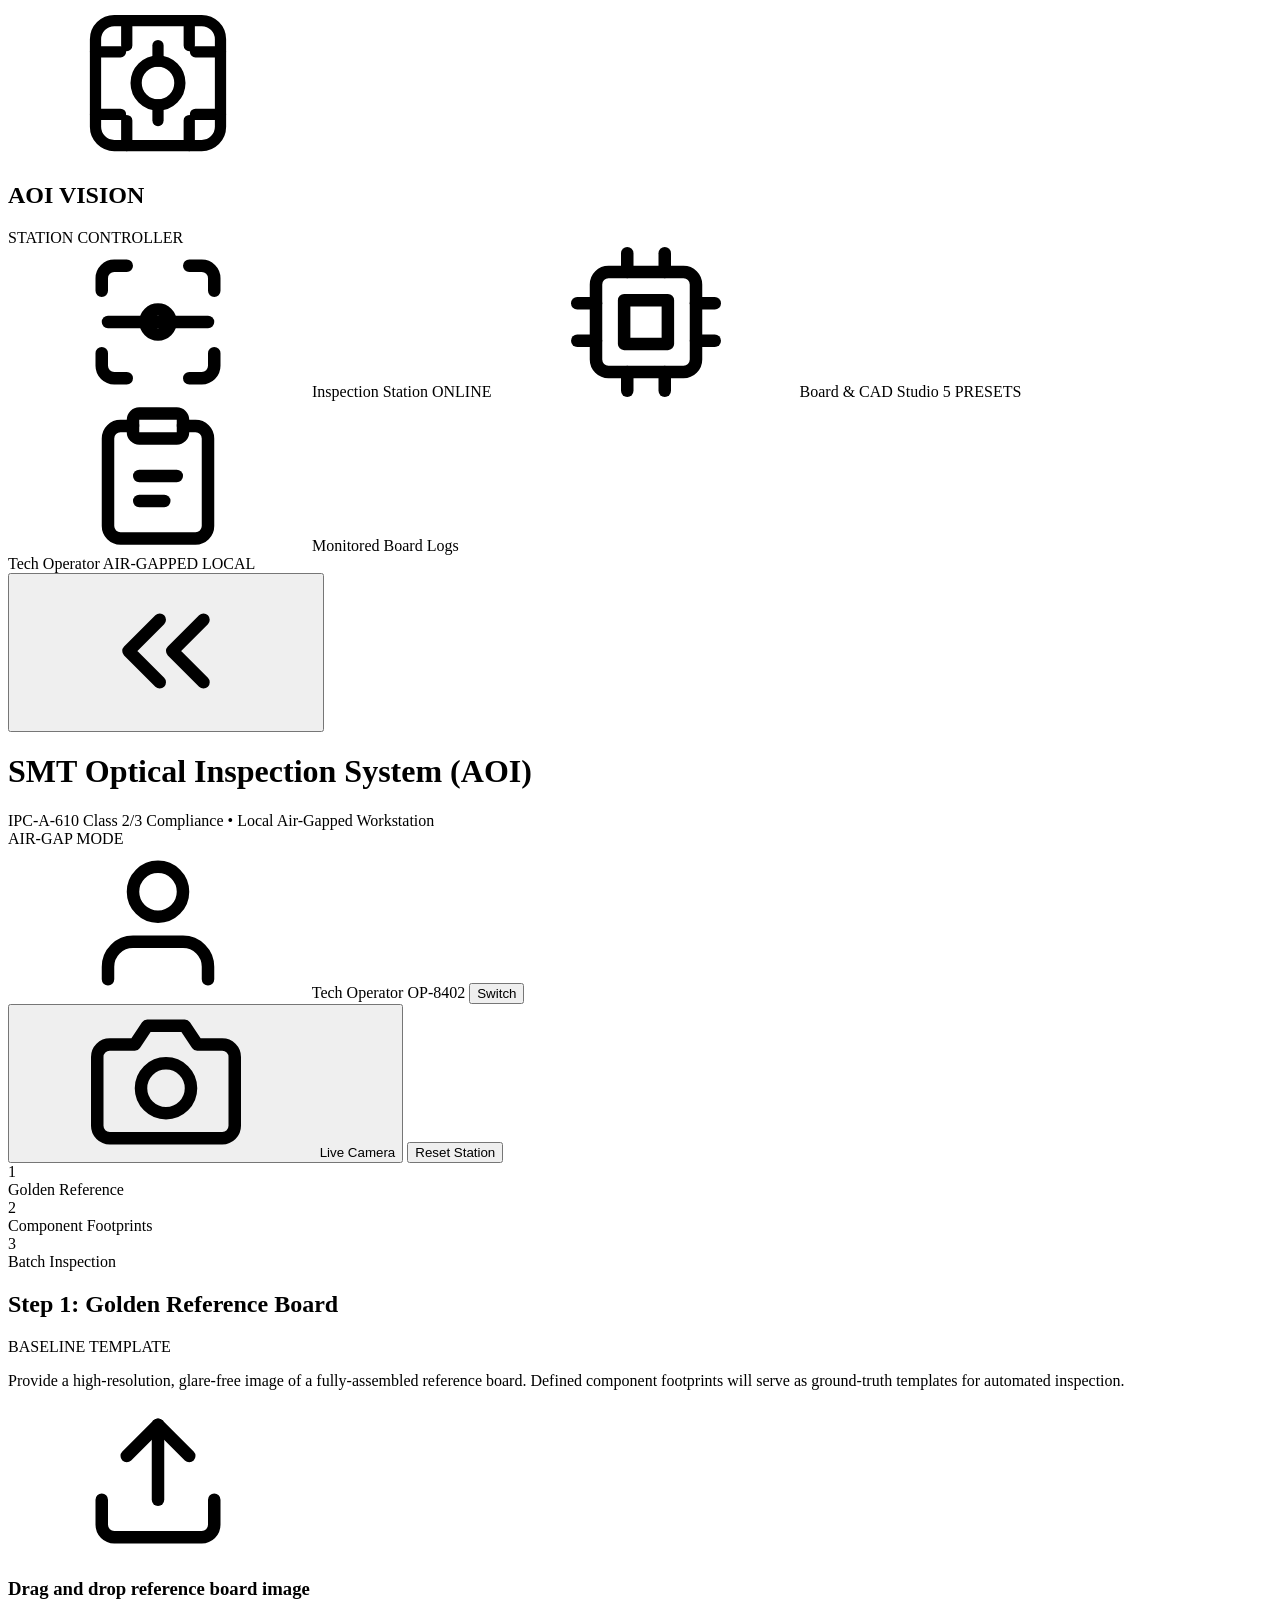
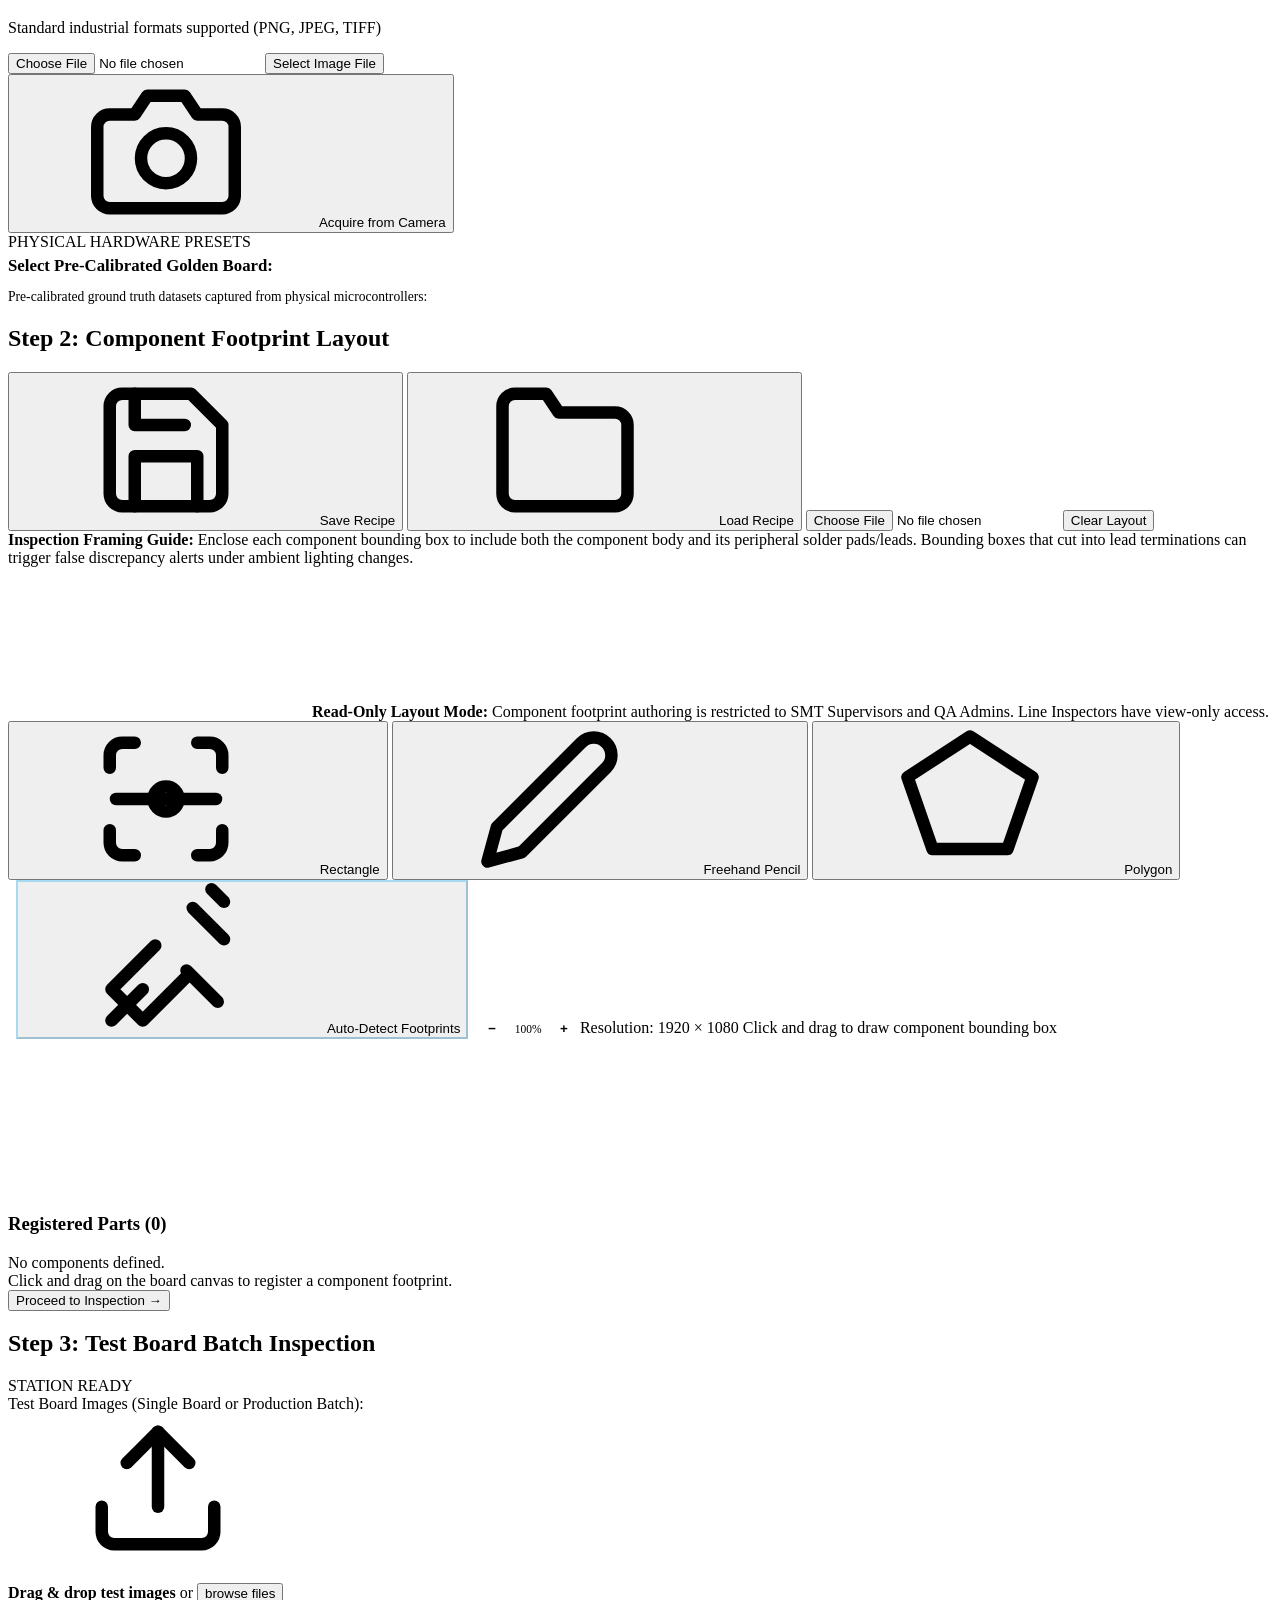
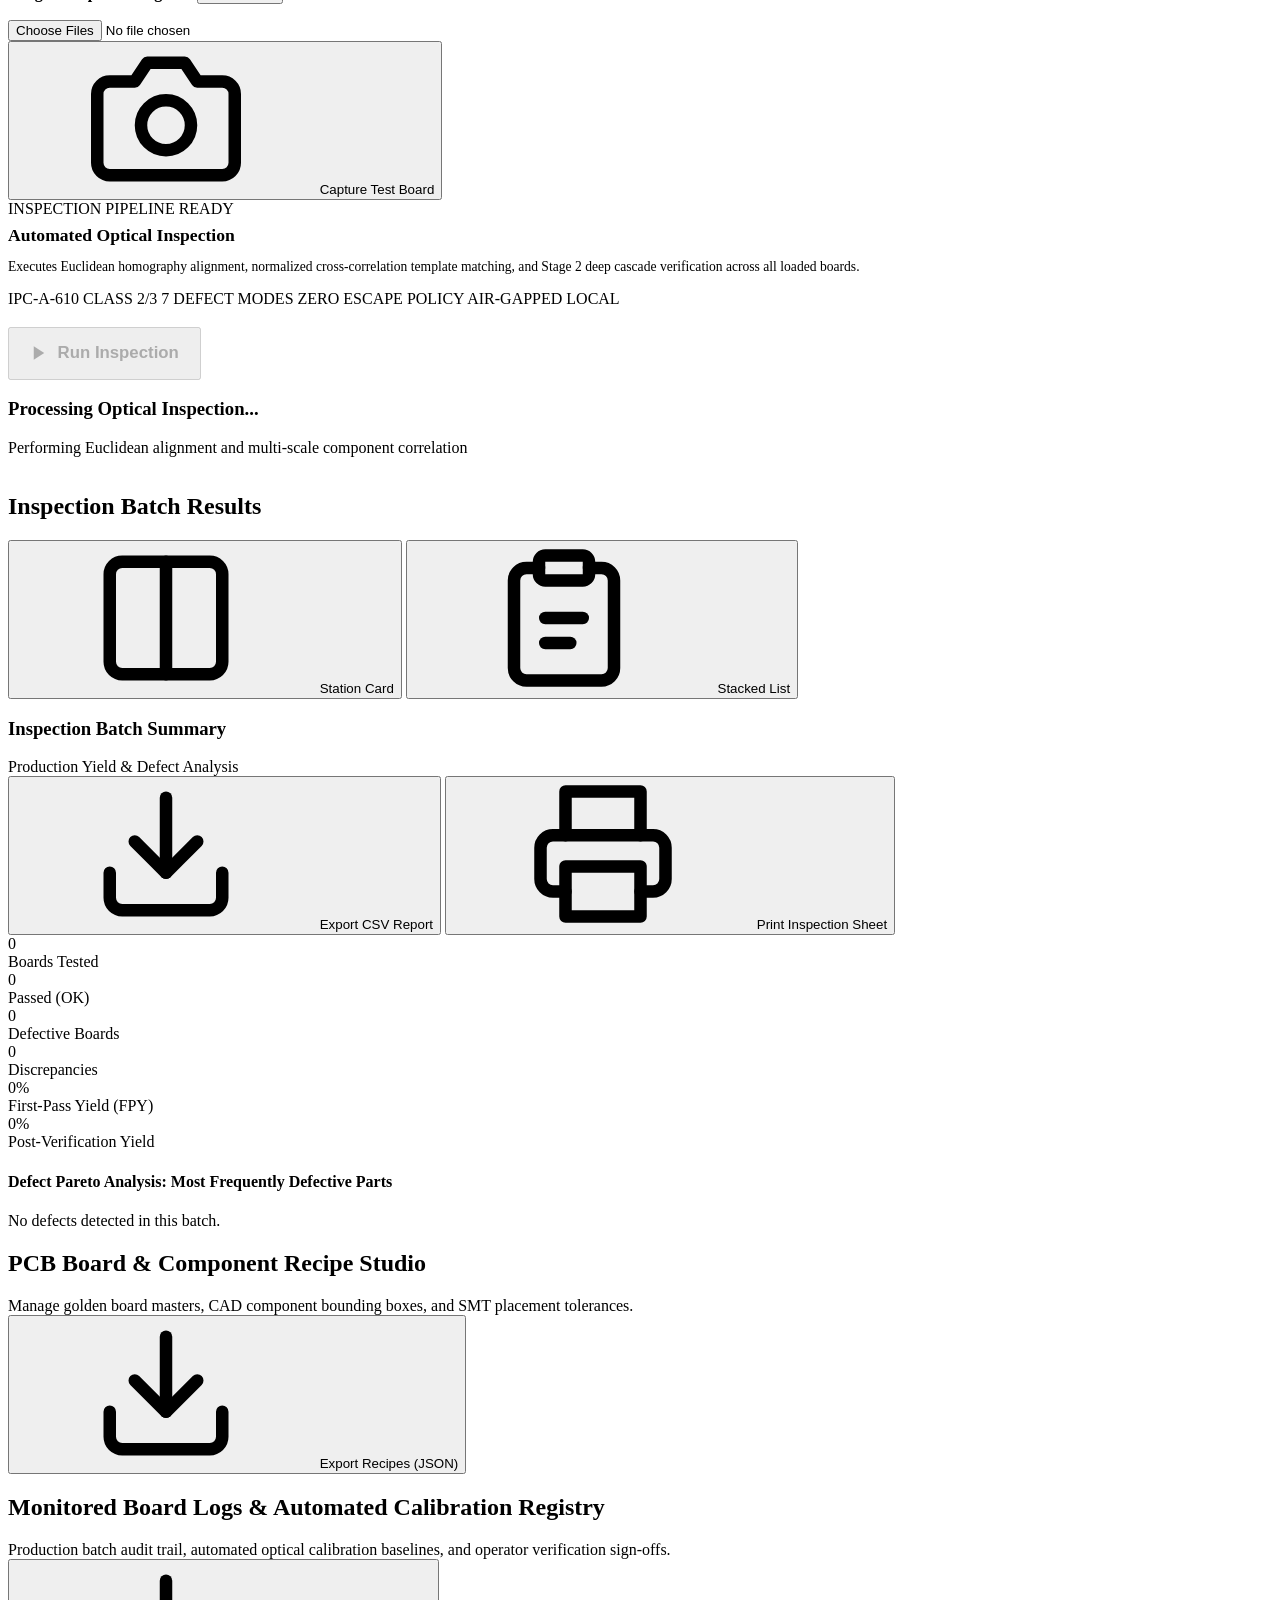
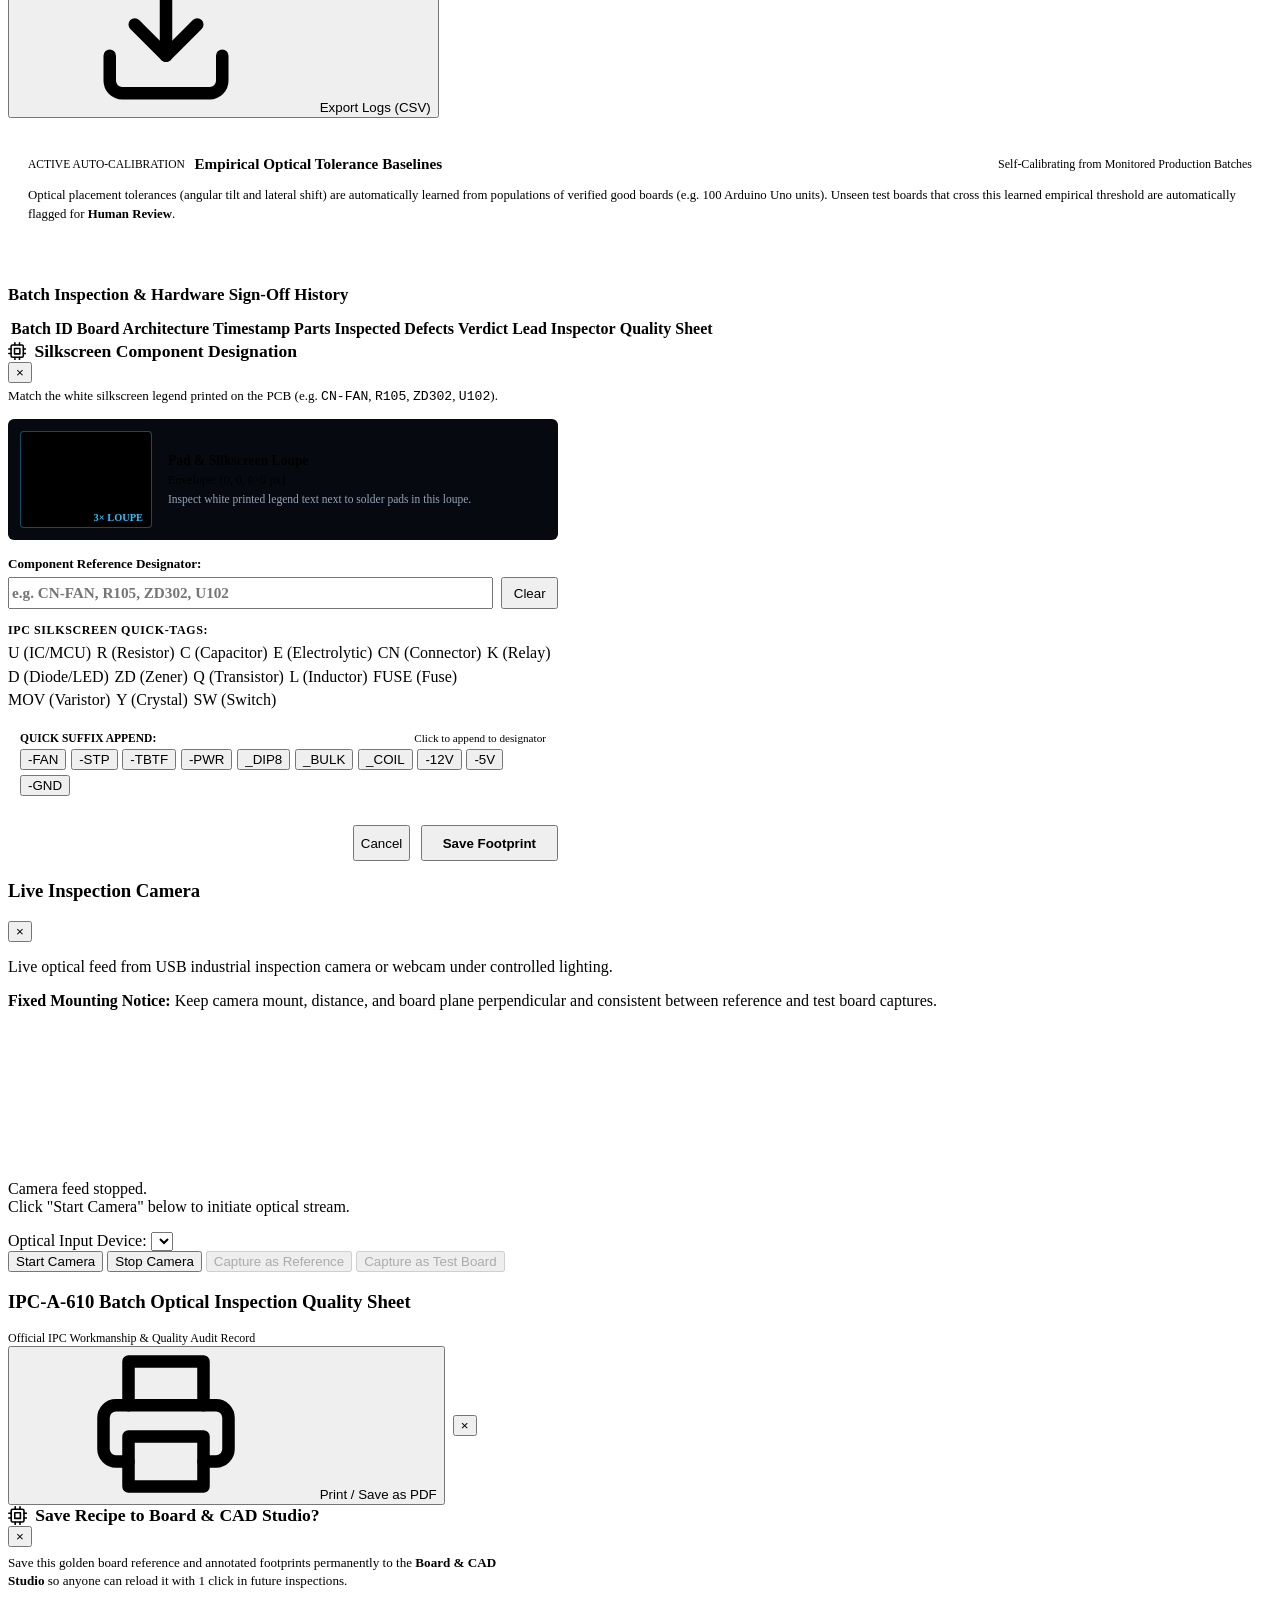
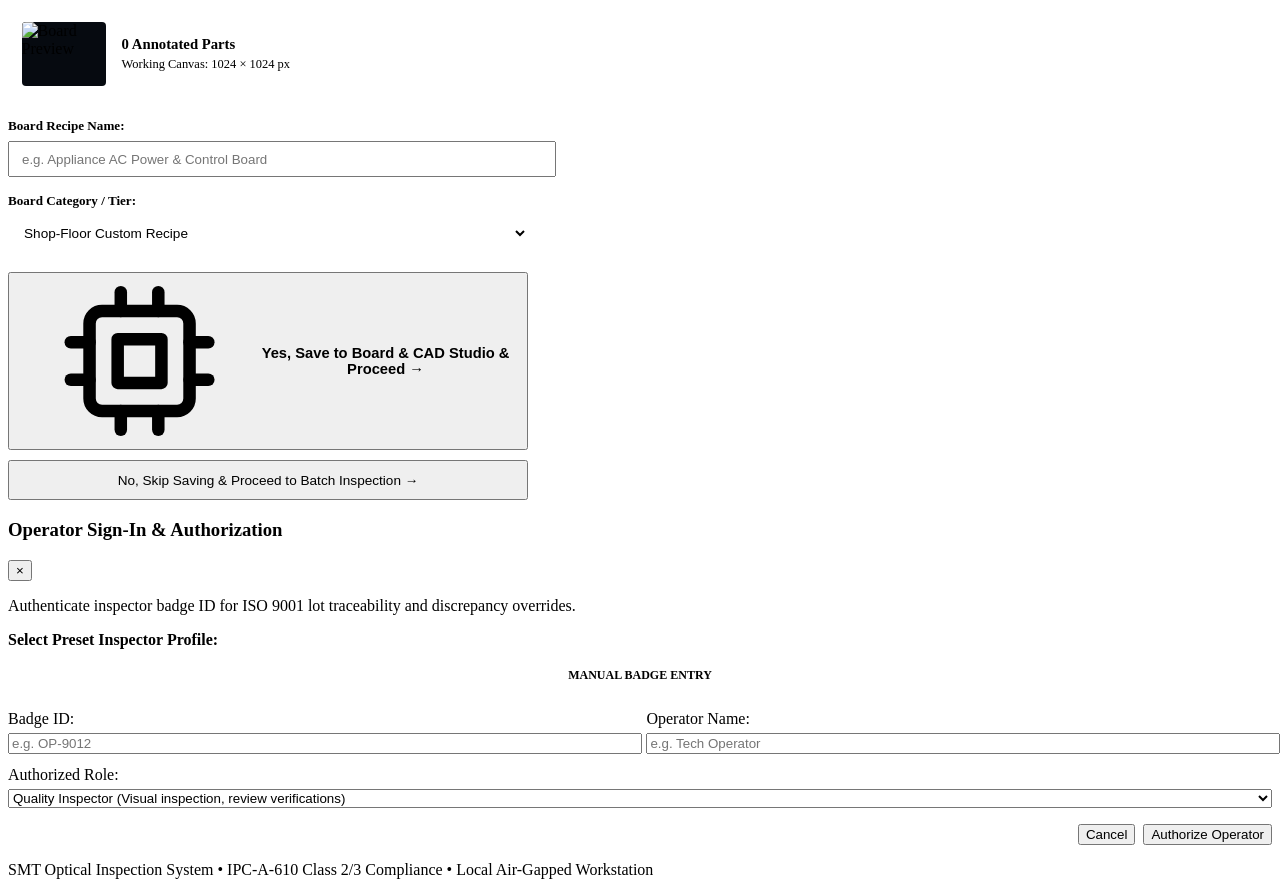
==== commit 6d61cb44: "feat: implement Method A semi-automated silkscreen matching workstation with 3x optical loupe and IP" ====
--- a/app/static/index.html
+++ b/app/static/index.html
@@ -313,6 +313,11 @@
                                         <button type="button" class="btn btn-sm btn-outline" id="btn-auto-detect" title="Scan and automatically detect component footprints on golden reference image" style="border-color: rgba(56, 189, 248, 0.4); color: var(--color-blue); margin-left: 0.5rem;">
                                             <svg class="ui-icon btn-svg-icon"><use href="#icon-wand"></use></svg> Auto-Detect Footprints
                                         </button>
+                                        <div class="canvas-zoom-control" style="display: inline-flex; margin-left: 0.5rem; align-items: center; border: 1px solid var(--border-color); border-radius: 4px; overflow: hidden; background: var(--bg-card);" title="Canvas Optical Zoom (Inspect small silkscreen text)">
+                                            <button type="button" class="btn-zoom-btn" id="btn-canvas-zoom-out" title="Zoom Out (-)" style="padding: 0.25rem 0.5rem; background: transparent; border: none; color: var(--text-secondary); cursor: pointer; font-weight: 700;">&minus;</button>
+                                            <button type="button" class="btn-zoom-btn" id="btn-canvas-zoom-reset" title="Reset Zoom (100%)" style="padding: 0.25rem 0.5rem; background: var(--bg-card-subtle); border: none; border-left: 1px solid var(--border-color); border-right: 1px solid var(--border-color); color: var(--text-primary); cursor: pointer; font-family: var(--font-mono); font-size: 0.72rem; min-width: 48px;">100%</button>
+                                            <button type="button" class="btn-zoom-btn" id="btn-canvas-zoom-in" title="Zoom In (+)" style="padding: 0.25rem 0.5rem; background: transparent; border: none; color: var(--text-secondary); cursor: pointer; font-weight: 700;">&plus;</button>
+                                        </div>
                                         <span class="toolbar-info" id="canvas-dim-info">Resolution: 1920 &times; 1080</span>
                                         <span class="toolbar-hint" id="canvas-tool-hint">Click and drag to draw component bounding box</span>
                                     </div>
@@ -573,21 +578,103 @@
     </div>
 
     <!-- Modal for Naming Component -->
+    <!-- Method A: Silkscreen Matching & Footprint Registration Modal -->
     <div id="name-modal" class="modal-backdrop d-none">
-        <div class="modal-card">
-            <h3>Register Component Footprint</h3>
-            <p class="modal-sub">Enter reference designator (e.g. U1, R1, C1):</p>
-            <input type="text" id="comp-name-input" class="text-input" placeholder="e.g. U1_MCU or R1_PULLUP" maxlength="32">
-            <div class="quick-tags" id="quick-tags-container">
-                <span class="tag-chip" data-prefix="U">U (IC)</span>
-                <span class="tag-chip" data-prefix="R">R (Resistor)</span>
-                <span class="tag-chip" data-prefix="C">C (Capacitor)</span>
-                <span class="tag-chip" data-prefix="D">D (Diode/LED)</span>
-                <span class="tag-chip" data-prefix="Y">Y (Crystal)</span>
-            </div>
-            <div class="modal-actions">
-                <button type="button" class="btn btn-outline" id="btn-cancel-name">Cancel</button>
-                <button type="button" class="btn btn-primary" id="btn-save-name">Save Footprint</button>
+        <div class="modal-card modal-card-silkscreen" style="max-width: 550px;">
+            <div class="modal-camera-header">
+                <div class="camera-title-group">
+                    <h3 id="name-modal-title" style="display: flex; align-items: center; gap: 0.5rem; margin: 0; font-size: 1.1rem; color: var(--text-primary);">
+                        <svg class="ui-icon" style="color: var(--color-blue); width: 1.15rem; height: 1.15rem;"><use href="#icon-chip"></use></svg>
+                        Silkscreen Component Designation
+                    </h3>
+                </div>
+                <button type="button" class="btn-icon" id="btn-cancel-name" title="Cancel">&times;</button>
+            </div>
+            <p class="modal-sub" style="margin-top: 0.35rem; margin-bottom: 0.9rem; font-size: 0.82rem;">
+                Match the white silkscreen legend printed on the PCB (e.g. <code>CN-FAN</code>, <code>R105</code>, <code>ZD302</code>, <code>U102</code>).
+            </p>
+
+            <!-- 3x Optical Loupe Crop & Measurement Box -->
+            <div style="display: flex; gap: 1rem; align-items: center; background: #060a10; border: 1px solid var(--border-color); border-radius: 6px; padding: 0.75rem; margin-bottom: 1rem;">
+                <div style="width: 130px; height: 95px; background: #000; border-radius: 4px; overflow: hidden; flex-shrink: 0; border: 1px solid rgba(56, 189, 248, 0.4); display: flex; align-items: center; justify-content: center; position: relative;">
+                    <canvas id="silkscreen-loupe-canvas" width="260" height="190" style="width: 100%; height: 100%; object-fit: contain;"></canvas>
+                    <span style="position: absolute; bottom: 3px; right: 4px; font-size: 0.65rem; background: rgba(0,0,0,0.7); color: #38bdf8; padding: 1px 4px; border-radius: 2px; font-family: var(--font-mono); font-weight: 700;">3&times; LOUPE</span>
+                </div>
+                <div style="flex: 1; min-width: 0;">
+                    <div style="font-size: 0.85rem; font-weight: 700; color: var(--text-primary); margin-bottom: 0.2rem;">
+                        Pad &amp; Silkscreen Loupe
+                    </div>
+                    <div style="font-size: 0.75rem; color: var(--text-muted); font-family: var(--font-mono); line-height: 1.4;" id="silkscreen-envelope-info">
+                        Envelope: [0, 0, 0&times;0 px]
+                    </div>
+                    <div style="font-size: 0.72rem; color: #94a3b8; margin-top: 0.25rem;">
+                        Inspect white printed legend text next to solder pads in this loupe.
+                    </div>
+                </div>
+            </div>
+
+            <!-- Name Input Field -->
+            <div style="margin-bottom: 0.85rem;">
+                <label style="display: block; font-size: 0.82rem; font-weight: 600; color: var(--text-secondary); margin-bottom: 0.35rem;">
+                    Component Reference Designator:
+                </label>
+                <div style="display: flex; gap: 0.5rem;">
+                    <input type="text" id="comp-name-input" class="text-input" placeholder="e.g. CN-FAN, R105, ZD302, U102" maxlength="32" style="flex: 1; font-weight: 700; font-family: var(--font-mono); font-size: 0.95rem;">
+                    <button type="button" class="btn btn-sm btn-outline" id="btn-clear-name-input" title="Clear name" style="padding: 0.4rem 0.65rem;">Clear</button>
+                </div>
+            </div>
+
+            <!-- Quick-Tag Silkscreen Palette (IPC Standards) -->
+            <div style="margin-bottom: 0.85rem;">
+                <span style="font-size: 0.75rem; font-weight: 600; color: var(--text-muted); text-transform: uppercase; letter-spacing: 0.05em; display: block; margin-bottom: 0.4rem;">
+                    IPC Silkscreen Quick-Tags:
+                </span>
+                <div class="quick-tags" id="quick-tags-container" style="display: flex; flex-wrap: wrap; gap: 0.35rem;">
+                    <span class="tag-chip" data-prefix="U" title="Integrated Circuit / MCU / DIP / SOP">U (IC/MCU)</span>
+                    <span class="tag-chip" data-prefix="R" title="Resistor">R (Resistor)</span>
+                    <span class="tag-chip" data-prefix="C" title="Capacitor (Ceramic/Film)">C (Capacitor)</span>
+                    <span class="tag-chip" data-prefix="E" title="Electrolytic Can Capacitor">E (Electrolytic)</span>
+                    <span class="tag-chip" data-prefix="CN" title="Terminal Connector / Pin Header">CN (Connector)</span>
+                    <span class="tag-chip" data-prefix="K" title="Electromechanical Relay">K (Relay)</span>
+                    <span class="tag-chip" data-prefix="D" title="Rectifier Diode / LED">D (Diode/LED)</span>
+                    <span class="tag-chip" data-prefix="ZD" title="Zener Voltage Reference Diode">ZD (Zener)</span>
+                    <span class="tag-chip" data-prefix="Q" title="Transistor / MOSFET">Q (Transistor)</span>
+                    <span class="tag-chip" data-prefix="L" title="Inductor / Toroid Choke">L (Inductor)</span>
+                    <span class="tag-chip" data-prefix="FUSE" title="Fuse Protection">FUSE (Fuse)</span>
+                    <span class="tag-chip" data-prefix="MOV" title="Metal Oxide Varistor">MOV (Varistor)</span>
+                    <span class="tag-chip" data-prefix="Y" title="Crystal / Resonator">Y (Crystal)</span>
+                    <span class="tag-chip" data-prefix="SW" title="Tactile / Push Switch">SW (Switch)</span>
+                </div>
+            </div>
+
+            <!-- Silkscreen Suffix Helpers -->
+            <div style="margin-bottom: 1.25rem; padding: 0.55rem 0.75rem; background: var(--bg-card-subtle); border-radius: 4px; border: 1px solid var(--border-color);">
+                <div style="display: flex; justify-content: space-between; align-items: center; margin-bottom: 0.35rem;">
+                    <span style="font-size: 0.72rem; font-weight: 600; color: var(--text-muted); text-transform: uppercase;">
+                        Quick Suffix Append:
+                    </span>
+                    <span style="font-size: 0.7rem; color: var(--text-muted);">Click to append to designator</span>
+                </div>
+                <div id="silkscreen-suffix-container" style="display: flex; flex-wrap: wrap; gap: 0.3rem;">
+                    <button type="button" class="btn-suffix" data-suffix="-FAN">-FAN</button>
+                    <button type="button" class="btn-suffix" data-suffix="-STP">-STP</button>
+                    <button type="button" class="btn-suffix" data-suffix="-TBTF">-TBTF</button>
+                    <button type="button" class="btn-suffix" data-suffix="-PWR">-PWR</button>
+                    <button type="button" class="btn-suffix" data-suffix="_DIP8">_DIP8</button>
+                    <button type="button" class="btn-suffix" data-suffix="_BULK">_BULK</button>
+                    <button type="button" class="btn-suffix" data-suffix="_COIL">_COIL</button>
+                    <button type="button" class="btn-suffix" data-suffix="-12V">-12V</button>
+                    <button type="button" class="btn-suffix" data-suffix="-5V">-5V</button>
+                    <button type="button" class="btn-suffix" data-suffix="-GND">-GND</button>
+                </div>
+            </div>
+
+            <!-- Modal Action Buttons -->
+            <div class="modal-actions" style="display: flex; justify-content: flex-end; gap: 0.65rem;">
+                <button type="button" class="btn btn-outline" id="btn-cancel-name-action">Cancel</button>
+                <button type="button" class="btn btn-primary" id="btn-save-name" style="padding: 0.55rem 1.25rem; font-weight: 700;">
+                    Save Footprint
+                </button>
             </div>
         </div>
     </div>
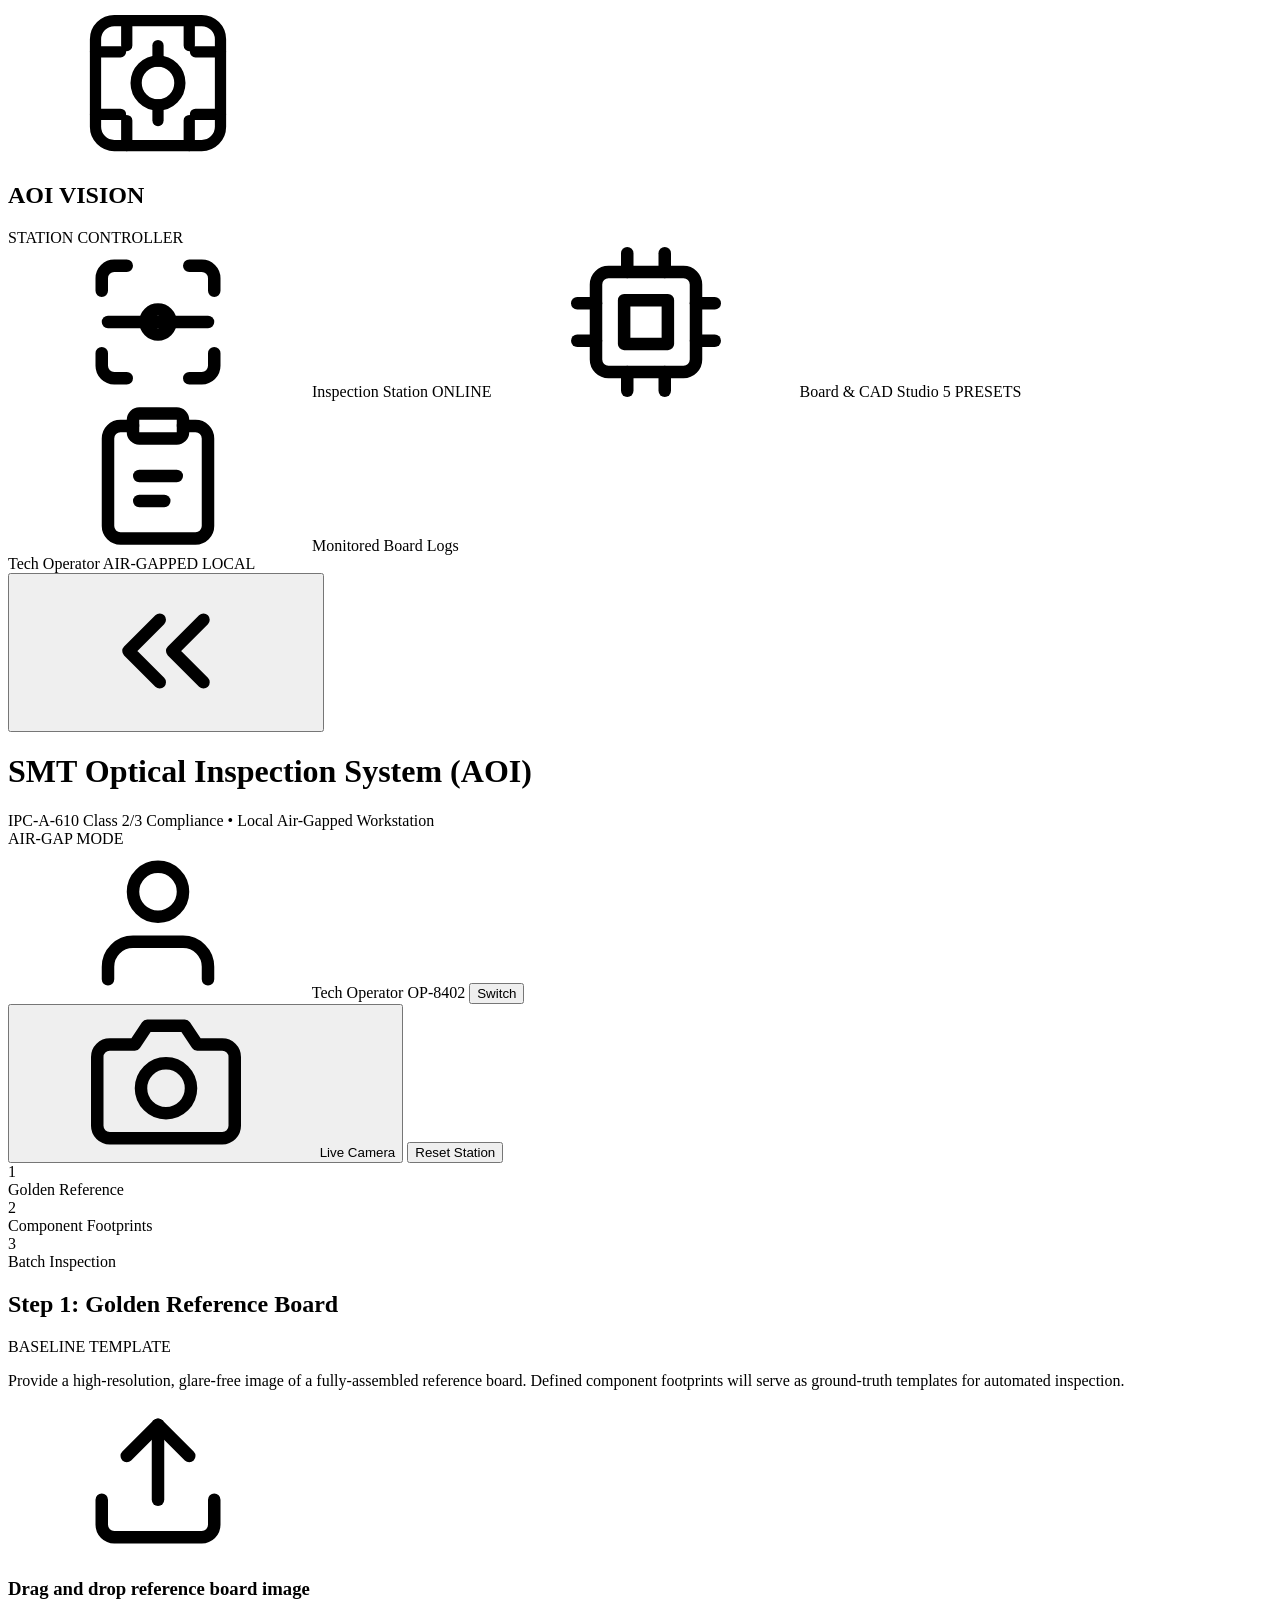
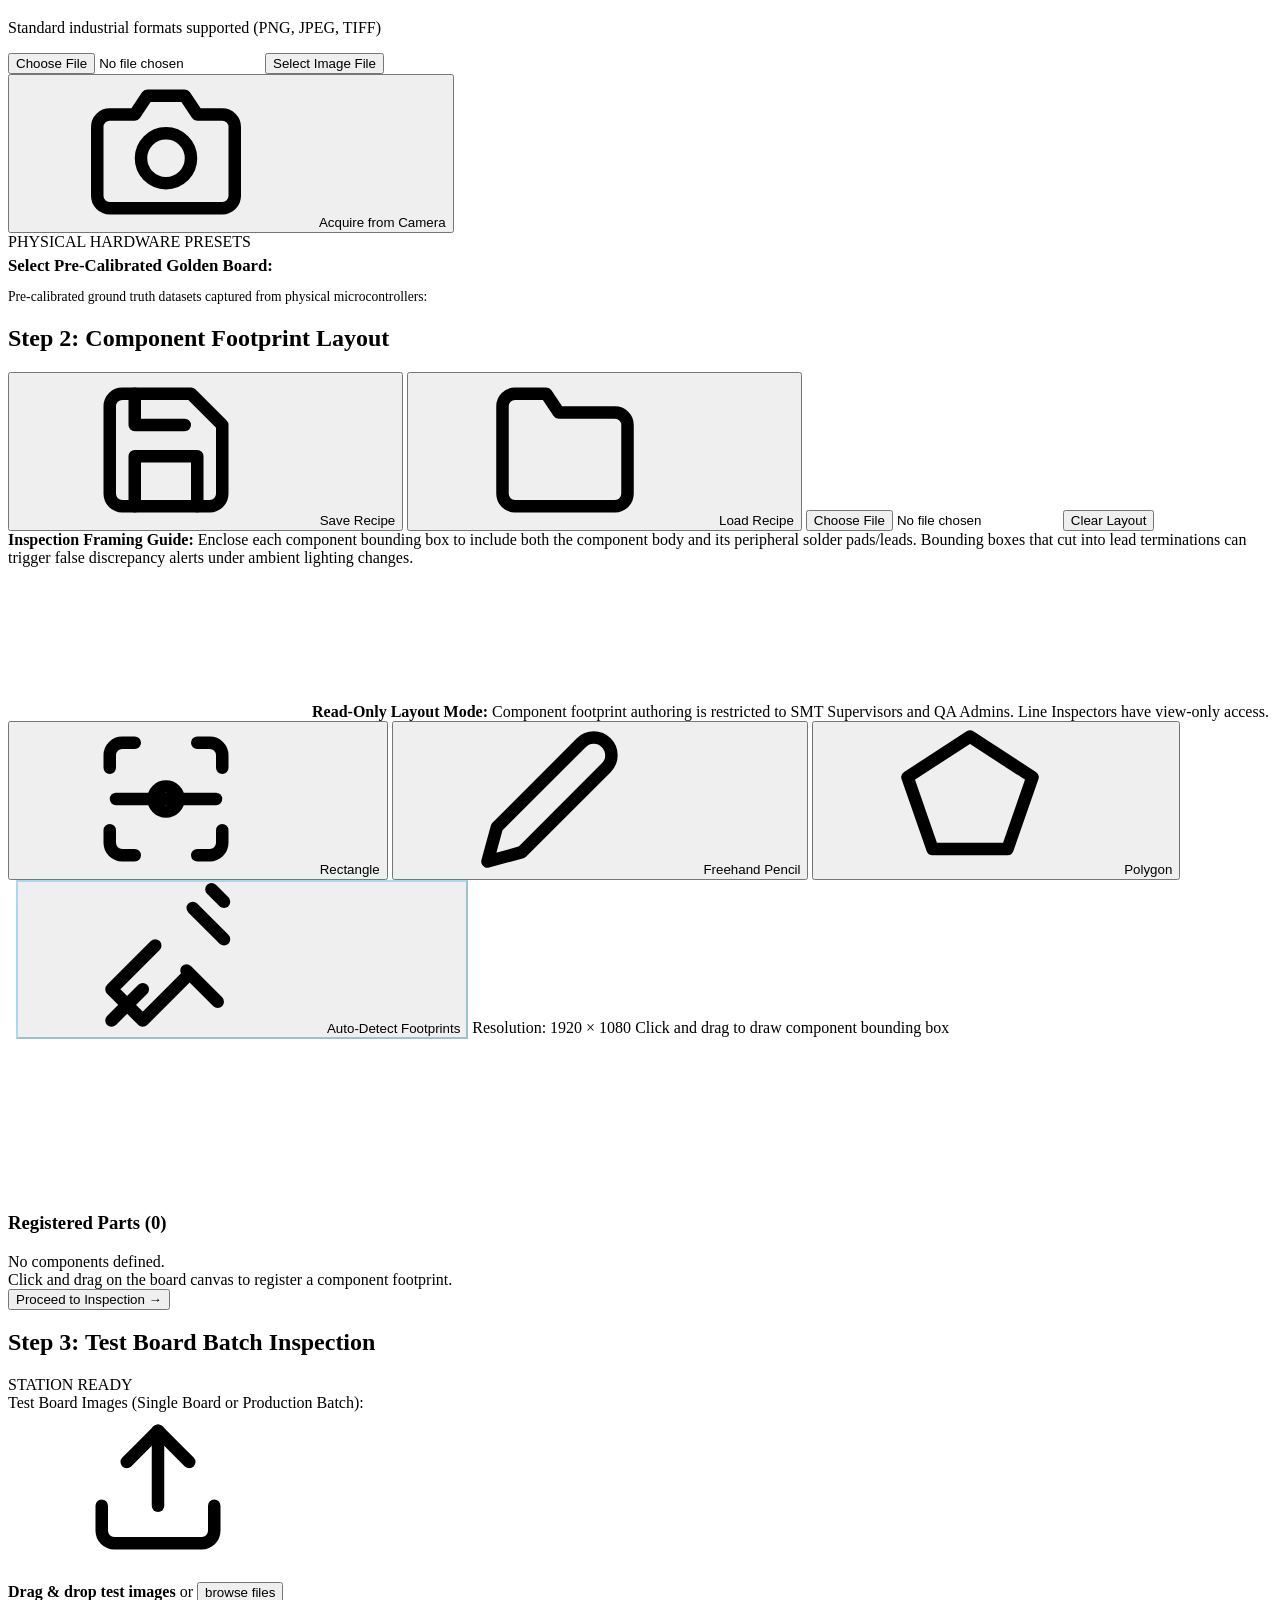
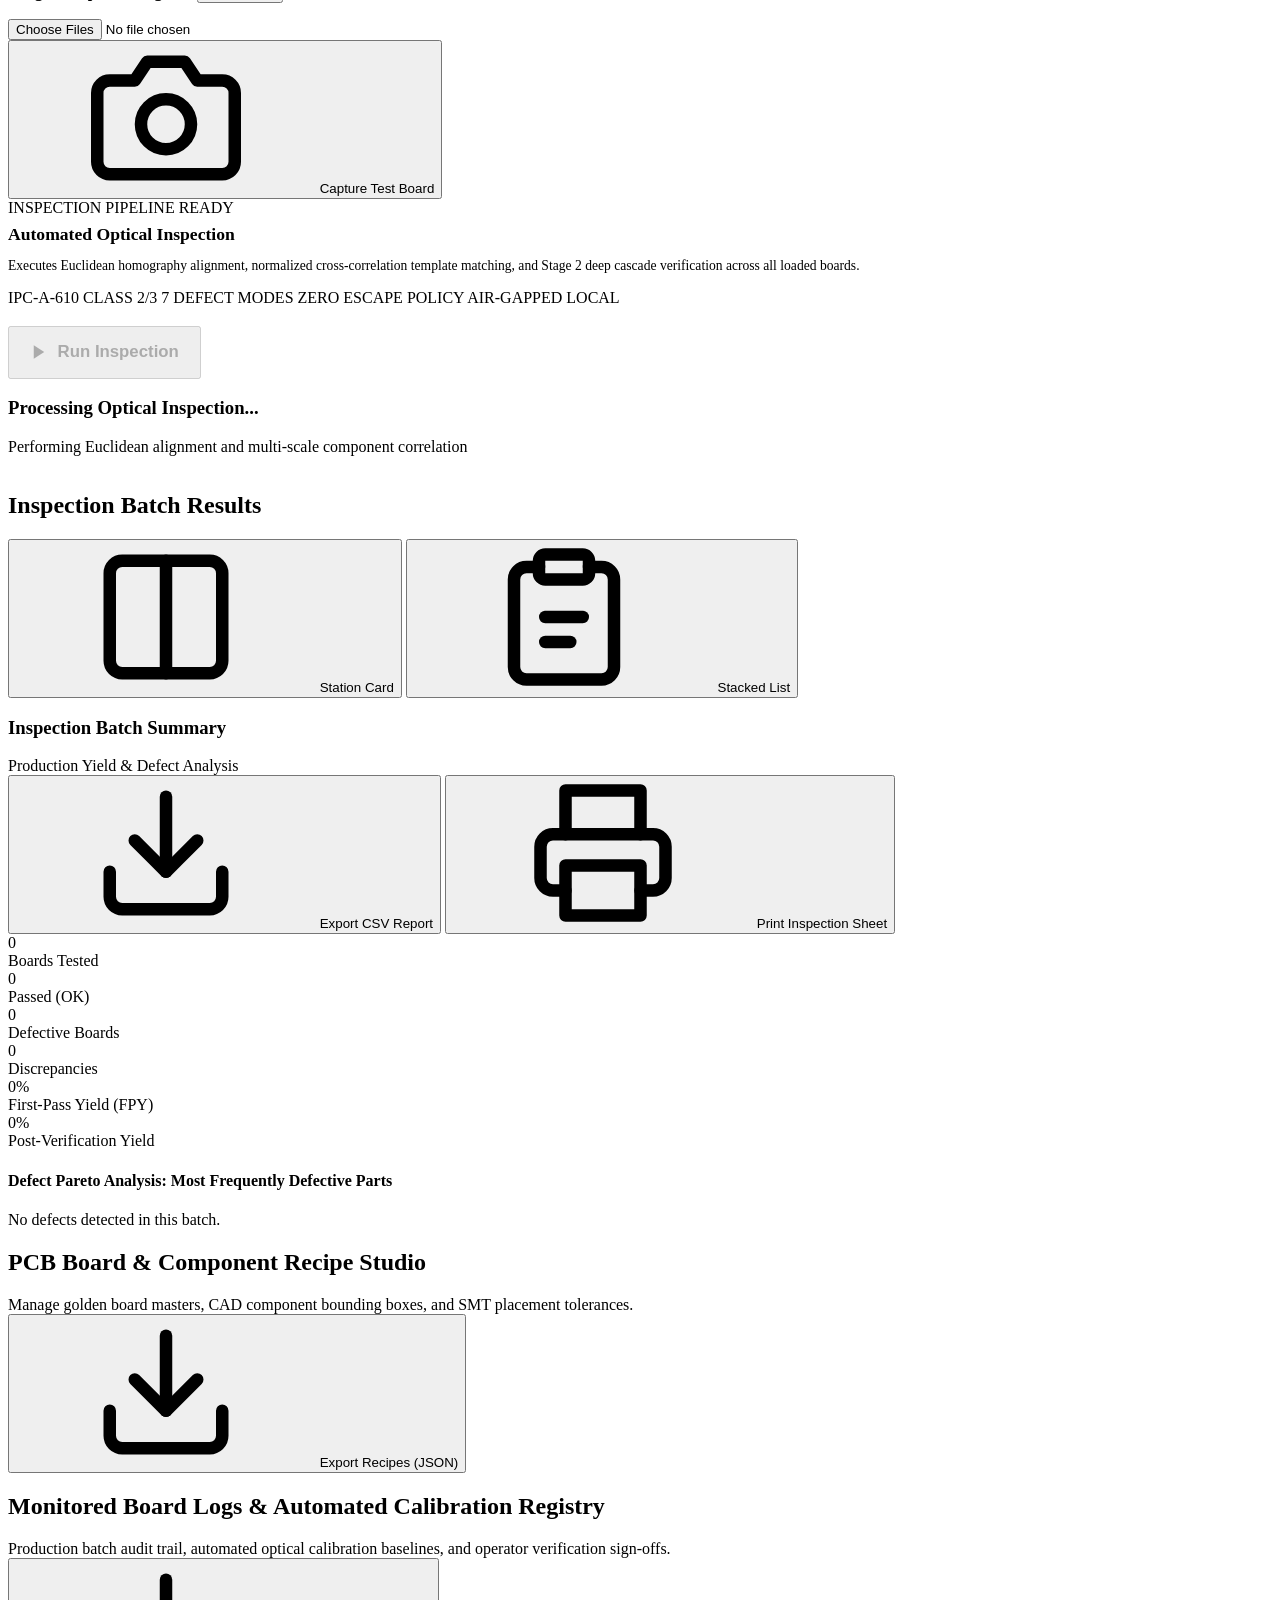
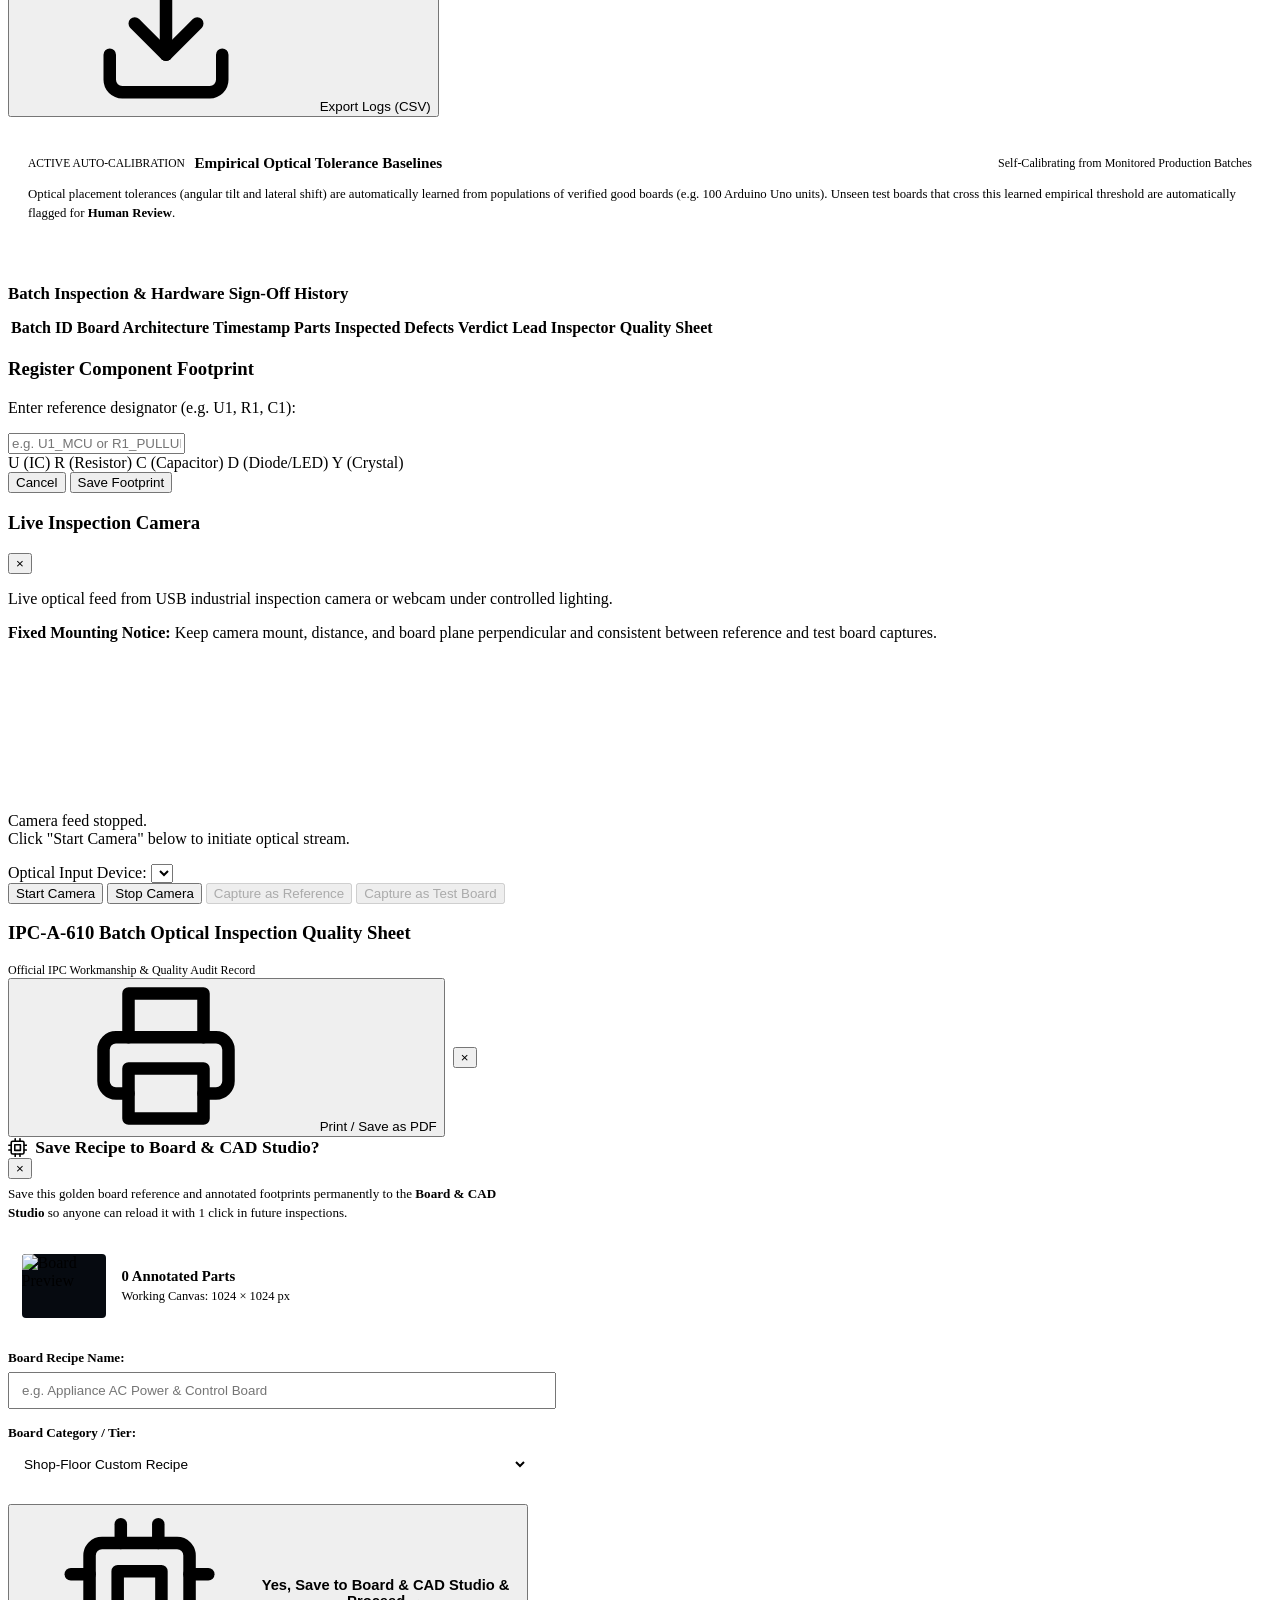
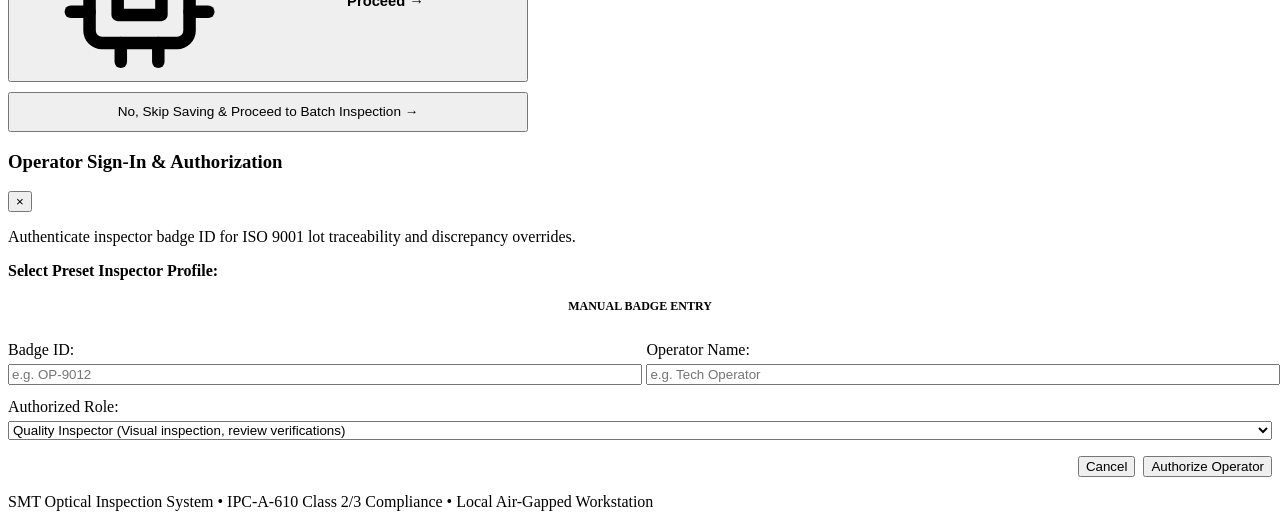
==== commit 380de3a2: "revert: remove Method A silkscreen matching workstation and custom naming modal" ====
--- a/app/static/index.html
+++ b/app/static/index.html
@@ -313,11 +313,6 @@
                                         <button type="button" class="btn btn-sm btn-outline" id="btn-auto-detect" title="Scan and automatically detect component footprints on golden reference image" style="border-color: rgba(56, 189, 248, 0.4); color: var(--color-blue); margin-left: 0.5rem;">
                                             <svg class="ui-icon btn-svg-icon"><use href="#icon-wand"></use></svg> Auto-Detect Footprints
                                         </button>
-                                        <div class="canvas-zoom-control" style="display: inline-flex; margin-left: 0.5rem; align-items: center; border: 1px solid var(--border-color); border-radius: 4px; overflow: hidden; background: var(--bg-card);" title="Canvas Optical Zoom (Inspect small silkscreen text)">
-                                            <button type="button" class="btn-zoom-btn" id="btn-canvas-zoom-out" title="Zoom Out (-)" style="padding: 0.25rem 0.5rem; background: transparent; border: none; color: var(--text-secondary); cursor: pointer; font-weight: 700;">&minus;</button>
-                                            <button type="button" class="btn-zoom-btn" id="btn-canvas-zoom-reset" title="Reset Zoom (100%)" style="padding: 0.25rem 0.5rem; background: var(--bg-card-subtle); border: none; border-left: 1px solid var(--border-color); border-right: 1px solid var(--border-color); color: var(--text-primary); cursor: pointer; font-family: var(--font-mono); font-size: 0.72rem; min-width: 48px;">100%</button>
-                                            <button type="button" class="btn-zoom-btn" id="btn-canvas-zoom-in" title="Zoom In (+)" style="padding: 0.25rem 0.5rem; background: transparent; border: none; color: var(--text-secondary); cursor: pointer; font-weight: 700;">&plus;</button>
-                                        </div>
                                         <span class="toolbar-info" id="canvas-dim-info">Resolution: 1920 &times; 1080</span>
                                         <span class="toolbar-hint" id="canvas-tool-hint">Click and drag to draw component bounding box</span>
                                     </div>
@@ -578,103 +573,21 @@
     </div>
 
     <!-- Modal for Naming Component -->
-    <!-- Method A: Silkscreen Matching & Footprint Registration Modal -->
     <div id="name-modal" class="modal-backdrop d-none">
-        <div class="modal-card modal-card-silkscreen" style="max-width: 550px;">
-            <div class="modal-camera-header">
-                <div class="camera-title-group">
-                    <h3 id="name-modal-title" style="display: flex; align-items: center; gap: 0.5rem; margin: 0; font-size: 1.1rem; color: var(--text-primary);">
-                        <svg class="ui-icon" style="color: var(--color-blue); width: 1.15rem; height: 1.15rem;"><use href="#icon-chip"></use></svg>
-                        Silkscreen Component Designation
-                    </h3>
-                </div>
-                <button type="button" class="btn-icon" id="btn-cancel-name" title="Cancel">&times;</button>
-            </div>
-            <p class="modal-sub" style="margin-top: 0.35rem; margin-bottom: 0.9rem; font-size: 0.82rem;">
-                Match the white silkscreen legend printed on the PCB (e.g. <code>CN-FAN</code>, <code>R105</code>, <code>ZD302</code>, <code>U102</code>).
-            </p>
-
-            <!-- 3x Optical Loupe Crop & Measurement Box -->
-            <div style="display: flex; gap: 1rem; align-items: center; background: #060a10; border: 1px solid var(--border-color); border-radius: 6px; padding: 0.75rem; margin-bottom: 1rem;">
-                <div style="width: 130px; height: 95px; background: #000; border-radius: 4px; overflow: hidden; flex-shrink: 0; border: 1px solid rgba(56, 189, 248, 0.4); display: flex; align-items: center; justify-content: center; position: relative;">
-                    <canvas id="silkscreen-loupe-canvas" width="260" height="190" style="width: 100%; height: 100%; object-fit: contain;"></canvas>
-                    <span style="position: absolute; bottom: 3px; right: 4px; font-size: 0.65rem; background: rgba(0,0,0,0.7); color: #38bdf8; padding: 1px 4px; border-radius: 2px; font-family: var(--font-mono); font-weight: 700;">3&times; LOUPE</span>
-                </div>
-                <div style="flex: 1; min-width: 0;">
-                    <div style="font-size: 0.85rem; font-weight: 700; color: var(--text-primary); margin-bottom: 0.2rem;">
-                        Pad &amp; Silkscreen Loupe
-                    </div>
-                    <div style="font-size: 0.75rem; color: var(--text-muted); font-family: var(--font-mono); line-height: 1.4;" id="silkscreen-envelope-info">
-                        Envelope: [0, 0, 0&times;0 px]
-                    </div>
-                    <div style="font-size: 0.72rem; color: #94a3b8; margin-top: 0.25rem;">
-                        Inspect white printed legend text next to solder pads in this loupe.
-                    </div>
-                </div>
-            </div>
-
-            <!-- Name Input Field -->
-            <div style="margin-bottom: 0.85rem;">
-                <label style="display: block; font-size: 0.82rem; font-weight: 600; color: var(--text-secondary); margin-bottom: 0.35rem;">
-                    Component Reference Designator:
-                </label>
-                <div style="display: flex; gap: 0.5rem;">
-                    <input type="text" id="comp-name-input" class="text-input" placeholder="e.g. CN-FAN, R105, ZD302, U102" maxlength="32" style="flex: 1; font-weight: 700; font-family: var(--font-mono); font-size: 0.95rem;">
-                    <button type="button" class="btn btn-sm btn-outline" id="btn-clear-name-input" title="Clear name" style="padding: 0.4rem 0.65rem;">Clear</button>
-                </div>
-            </div>
-
-            <!-- Quick-Tag Silkscreen Palette (IPC Standards) -->
-            <div style="margin-bottom: 0.85rem;">
-                <span style="font-size: 0.75rem; font-weight: 600; color: var(--text-muted); text-transform: uppercase; letter-spacing: 0.05em; display: block; margin-bottom: 0.4rem;">
-                    IPC Silkscreen Quick-Tags:
-                </span>
-                <div class="quick-tags" id="quick-tags-container" style="display: flex; flex-wrap: wrap; gap: 0.35rem;">
-                    <span class="tag-chip" data-prefix="U" title="Integrated Circuit / MCU / DIP / SOP">U (IC/MCU)</span>
-                    <span class="tag-chip" data-prefix="R" title="Resistor">R (Resistor)</span>
-                    <span class="tag-chip" data-prefix="C" title="Capacitor (Ceramic/Film)">C (Capacitor)</span>
-                    <span class="tag-chip" data-prefix="E" title="Electrolytic Can Capacitor">E (Electrolytic)</span>
-                    <span class="tag-chip" data-prefix="CN" title="Terminal Connector / Pin Header">CN (Connector)</span>
-                    <span class="tag-chip" data-prefix="K" title="Electromechanical Relay">K (Relay)</span>
-                    <span class="tag-chip" data-prefix="D" title="Rectifier Diode / LED">D (Diode/LED)</span>
-                    <span class="tag-chip" data-prefix="ZD" title="Zener Voltage Reference Diode">ZD (Zener)</span>
-                    <span class="tag-chip" data-prefix="Q" title="Transistor / MOSFET">Q (Transistor)</span>
-                    <span class="tag-chip" data-prefix="L" title="Inductor / Toroid Choke">L (Inductor)</span>
-                    <span class="tag-chip" data-prefix="FUSE" title="Fuse Protection">FUSE (Fuse)</span>
-                    <span class="tag-chip" data-prefix="MOV" title="Metal Oxide Varistor">MOV (Varistor)</span>
-                    <span class="tag-chip" data-prefix="Y" title="Crystal / Resonator">Y (Crystal)</span>
-                    <span class="tag-chip" data-prefix="SW" title="Tactile / Push Switch">SW (Switch)</span>
-                </div>
-            </div>
-
-            <!-- Silkscreen Suffix Helpers -->
-            <div style="margin-bottom: 1.25rem; padding: 0.55rem 0.75rem; background: var(--bg-card-subtle); border-radius: 4px; border: 1px solid var(--border-color);">
-                <div style="display: flex; justify-content: space-between; align-items: center; margin-bottom: 0.35rem;">
-                    <span style="font-size: 0.72rem; font-weight: 600; color: var(--text-muted); text-transform: uppercase;">
-                        Quick Suffix Append:
-                    </span>
-                    <span style="font-size: 0.7rem; color: var(--text-muted);">Click to append to designator</span>
-                </div>
-                <div id="silkscreen-suffix-container" style="display: flex; flex-wrap: wrap; gap: 0.3rem;">
-                    <button type="button" class="btn-suffix" data-suffix="-FAN">-FAN</button>
-                    <button type="button" class="btn-suffix" data-suffix="-STP">-STP</button>
-                    <button type="button" class="btn-suffix" data-suffix="-TBTF">-TBTF</button>
-                    <button type="button" class="btn-suffix" data-suffix="-PWR">-PWR</button>
-                    <button type="button" class="btn-suffix" data-suffix="_DIP8">_DIP8</button>
-                    <button type="button" class="btn-suffix" data-suffix="_BULK">_BULK</button>
-                    <button type="button" class="btn-suffix" data-suffix="_COIL">_COIL</button>
-                    <button type="button" class="btn-suffix" data-suffix="-12V">-12V</button>
-                    <button type="button" class="btn-suffix" data-suffix="-5V">-5V</button>
-                    <button type="button" class="btn-suffix" data-suffix="-GND">-GND</button>
-                </div>
-            </div>
-
-            <!-- Modal Action Buttons -->
-            <div class="modal-actions" style="display: flex; justify-content: flex-end; gap: 0.65rem;">
-                <button type="button" class="btn btn-outline" id="btn-cancel-name-action">Cancel</button>
-                <button type="button" class="btn btn-primary" id="btn-save-name" style="padding: 0.55rem 1.25rem; font-weight: 700;">
-                    Save Footprint
-                </button>
+        <div class="modal-card">
+            <h3>Register Component Footprint</h3>
+            <p class="modal-sub">Enter reference designator (e.g. U1, R1, C1):</p>
+            <input type="text" id="comp-name-input" class="text-input" placeholder="e.g. U1_MCU or R1_PULLUP" maxlength="32">
+            <div class="quick-tags" id="quick-tags-container">
+                <span class="tag-chip" data-prefix="U">U (IC)</span>
+                <span class="tag-chip" data-prefix="R">R (Resistor)</span>
+                <span class="tag-chip" data-prefix="C">C (Capacitor)</span>
+                <span class="tag-chip" data-prefix="D">D (Diode/LED)</span>
+                <span class="tag-chip" data-prefix="Y">Y (Crystal)</span>
+            </div>
+            <div class="modal-actions">
+                <button type="button" class="btn btn-outline" id="btn-cancel-name">Cancel</button>
+                <button type="button" class="btn btn-primary" id="btn-save-name">Save Footprint</button>
             </div>
         </div>
     </div>
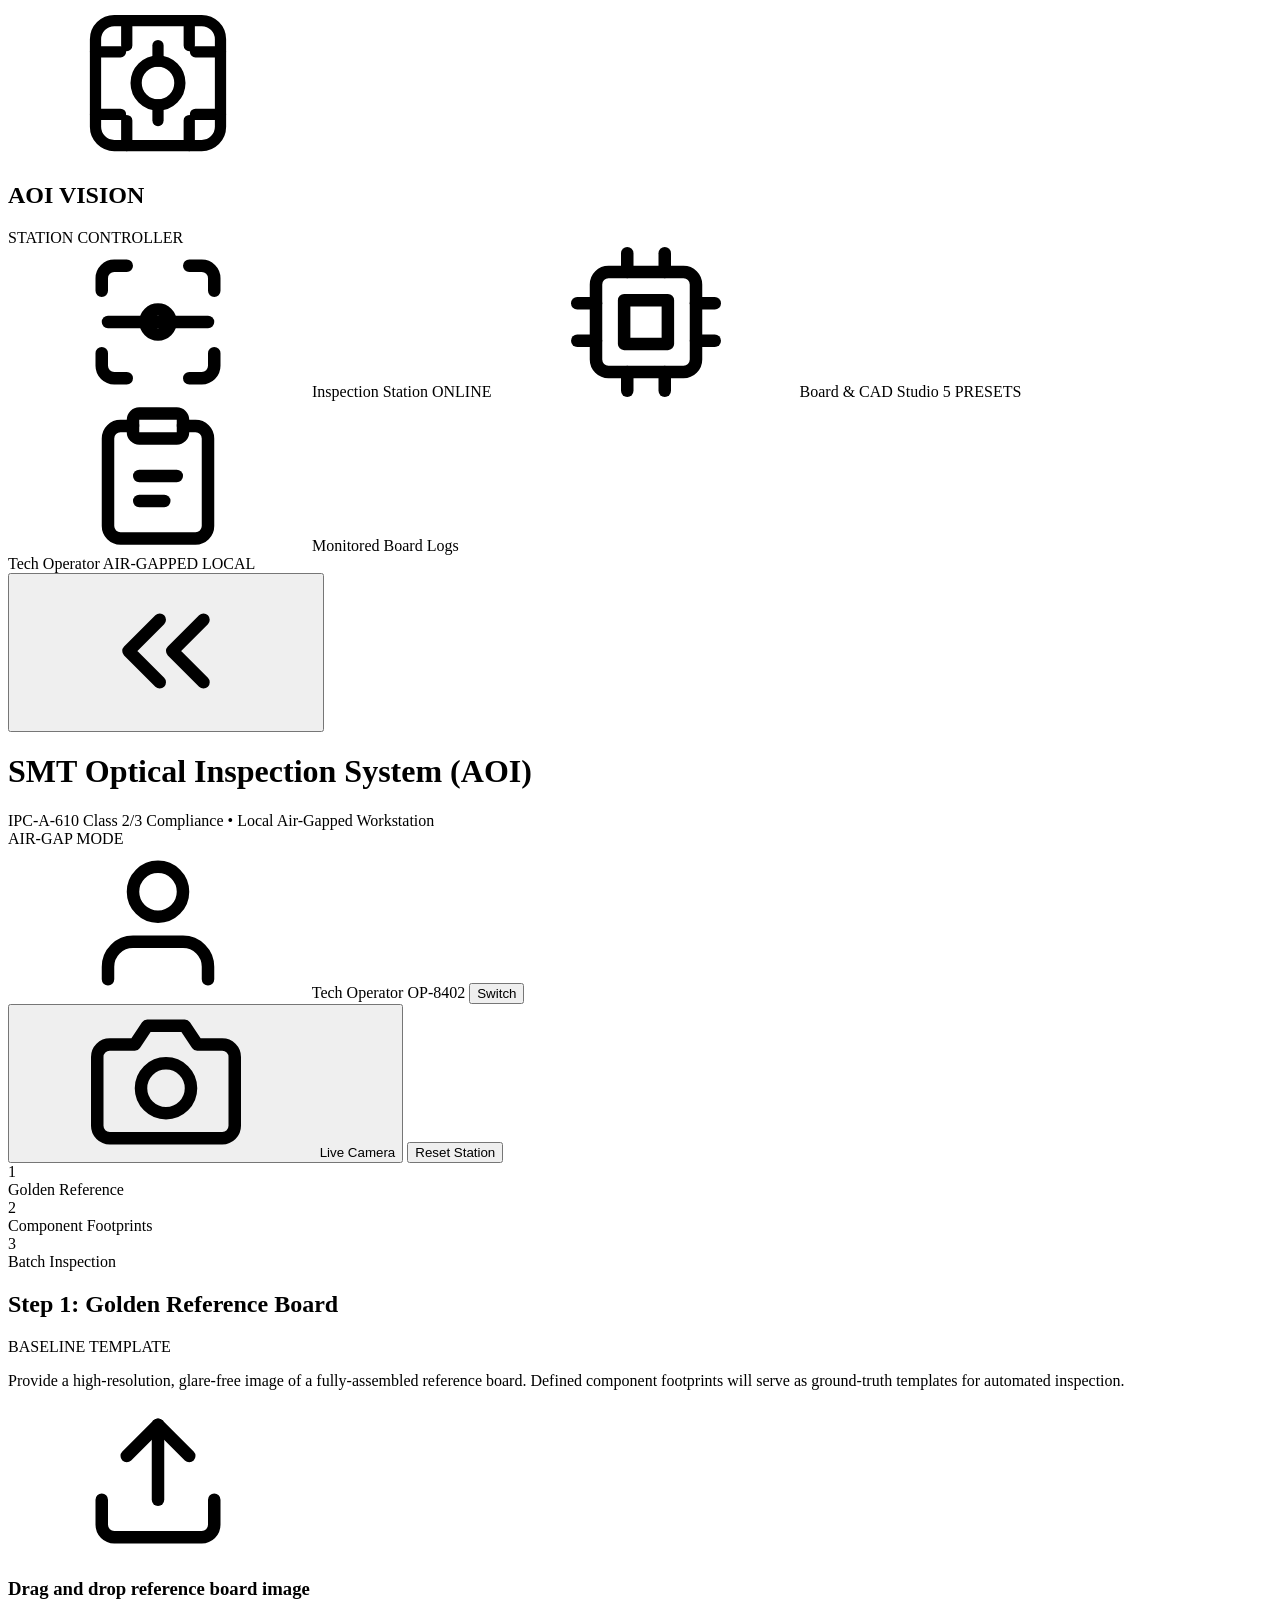
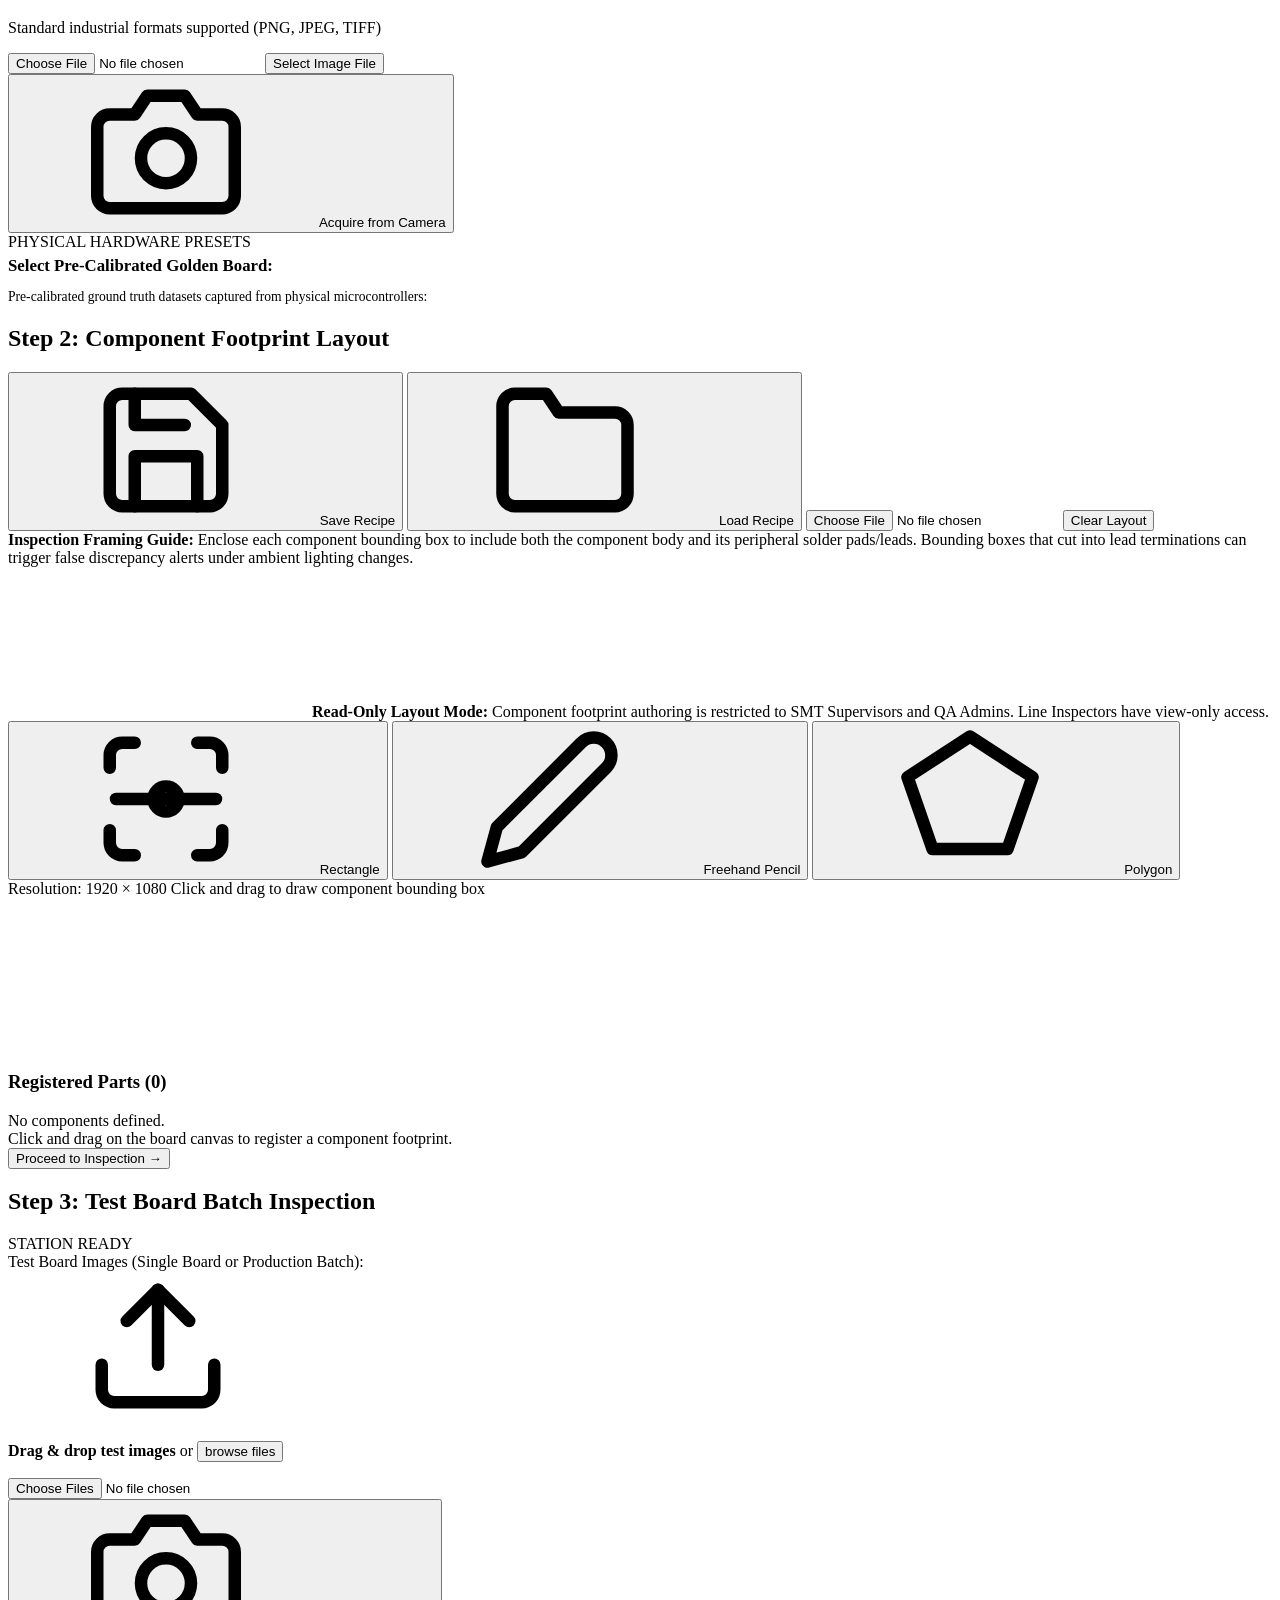
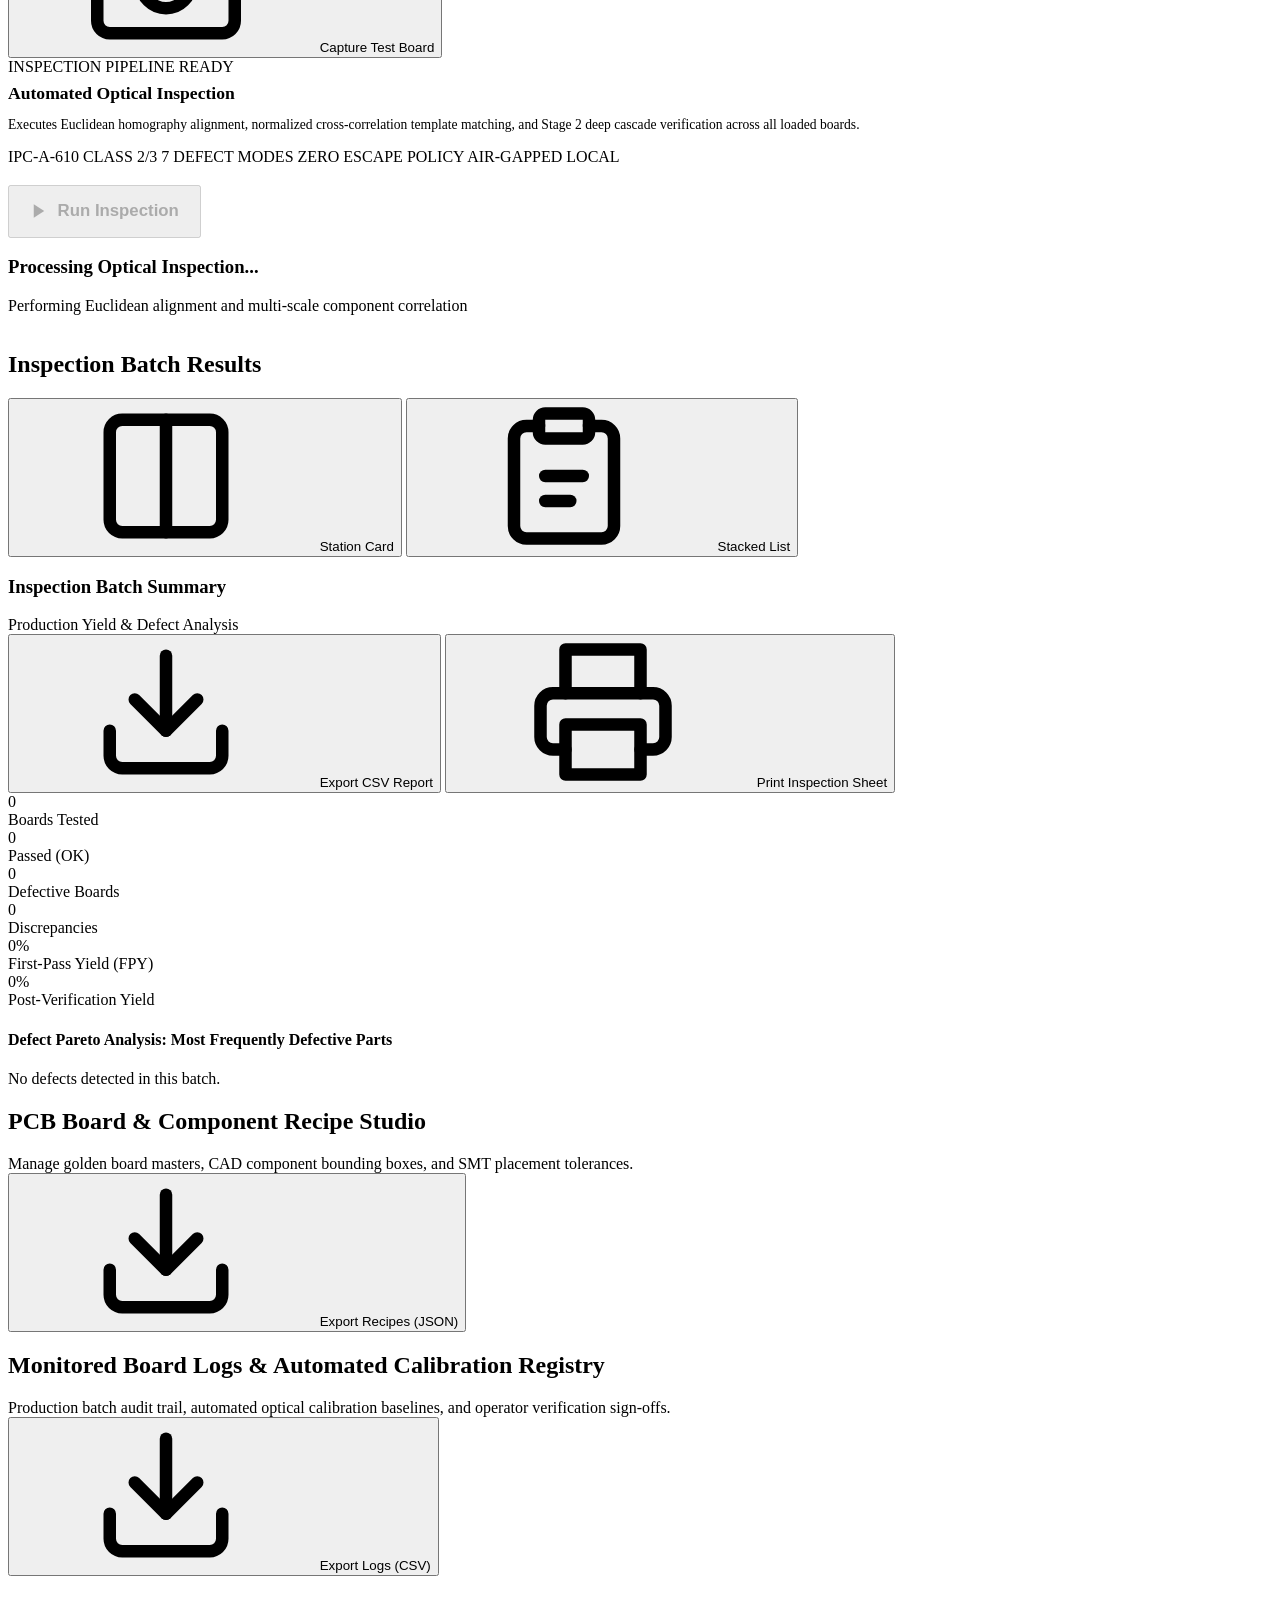
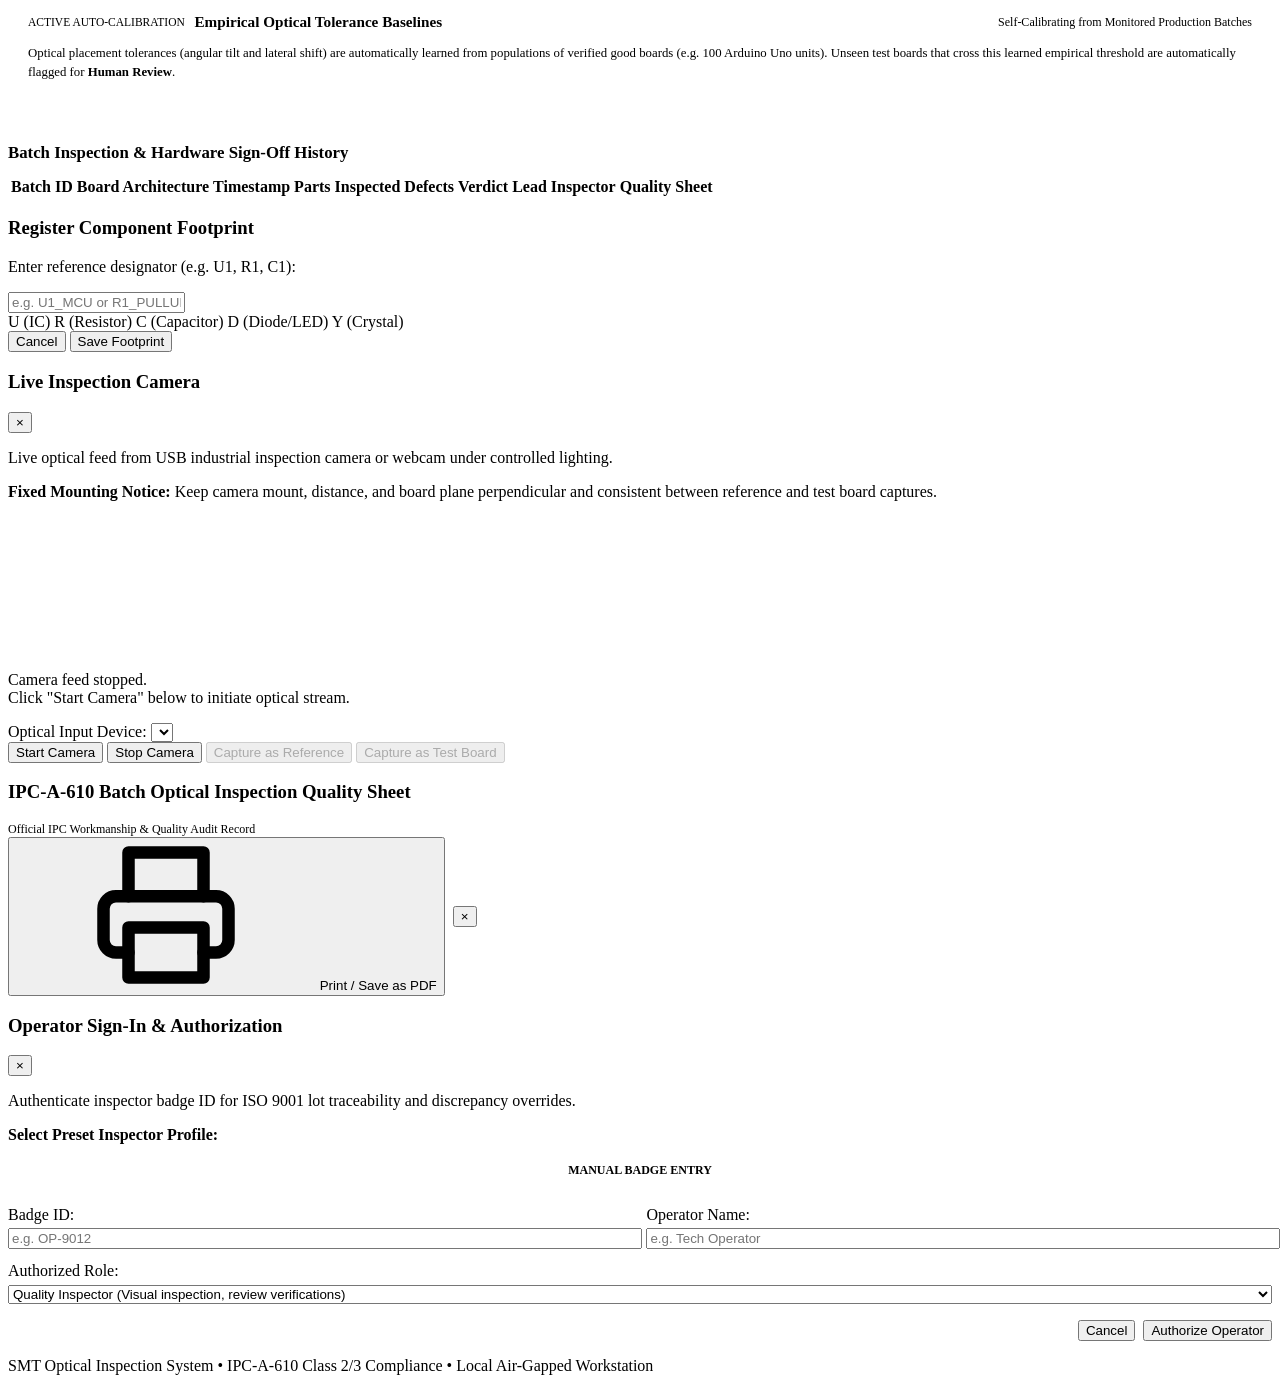
==== commit c4d17fe7: "revert: remove custom recipe disk persistence, CV auto-detect footprints, and extra CSV export" ====
--- a/app/static/index.html
+++ b/app/static/index.html
@@ -114,13 +114,6 @@
             <polyline points="3 6 5 6 21 6"></polyline>
             <path d="M19 6v14a2 2 0 0 1-2 2H7a2 2 0 0 1-2-2V6m3 0V4a2 2 0 0 1 2-2h4a2 2 0 0 1 2 2v2"></path>
         </symbol>
-        <symbol id="icon-wand" viewBox="0 0 24 24" fill="none" stroke="currentColor" stroke-width="2" stroke-linecap="round" stroke-linejoin="round">
-            <path d="M15 4l5 5"></path>
-            <path d="M18 1l2 2"></path>
-            <path d="M9 10L2 17l5 5 7-7"></path>
-            <path d="M2 22l5-5"></path>
-            <path d="M14 14l5 5"></path>
-        </symbol>
     </svg>
 
     <div class="app-shell">
@@ -310,9 +303,6 @@
                                                 <svg class="ui-icon btn-svg-icon"><use href="#icon-poly"></use></svg> Polygon
                                             </button>
                                         </div>
-                                        <button type="button" class="btn btn-sm btn-outline" id="btn-auto-detect" title="Scan and automatically detect component footprints on golden reference image" style="border-color: rgba(56, 189, 248, 0.4); color: var(--color-blue); margin-left: 0.5rem;">
-                                            <svg class="ui-icon btn-svg-icon"><use href="#icon-wand"></use></svg> Auto-Detect Footprints
-                                        </button>
                                         <span class="toolbar-info" id="canvas-dim-info">Resolution: 1920 &times; 1080</span>
                                         <span class="toolbar-hint" id="canvas-tool-hint">Click and drag to draw component bounding box</span>
                                     </div>
@@ -655,70 +645,6 @@
         </div>
     </div>
 
-    <!-- Save Recipe Prompt Modal (Between Step 2 & Step 3) -->
-    <div id="recipe-save-modal" class="modal-backdrop d-none">
-        <div class="modal-card modal-card-recipe" style="max-width: 520px;">
-            <div class="modal-camera-header">
-                <div class="camera-title-group">
-                    <h3 style="display: flex; align-items: center; gap: 0.5rem; margin: 0; font-size: 1.1rem; color: var(--text-primary);">
-                        <svg class="ui-icon" style="color: var(--color-blue); width: 1.2rem; height: 1.2rem;"><use href="#icon-chip"></use></svg>
-                        Save Recipe to Board &amp; CAD Studio?
-                    </h3>
-                </div>
-                <button type="button" class="btn-icon" id="btn-close-recipe-modal" title="Cancel">&times;</button>
-            </div>
-            <p class="modal-sub" style="margin-top: 0.4rem; margin-bottom: 1.15rem; font-size: 0.82rem; line-height: 1.4;">
-                Save this golden board reference and annotated footprints permanently to the <strong>Board &amp; CAD Studio</strong> so anyone can reload it with 1 click in future inspections.
-            </p>
-
-            <!-- Board Snapshot Summary Card -->
-            <div style="display: flex; gap: 1rem; align-items: center; background: var(--bg-card-subtle); border: 1px solid var(--border-color); border-radius: 6px; padding: 0.85rem; margin-bottom: 1.15rem;">
-                <div style="width: 84px; height: 64px; background: #060a10; border-radius: 4px; overflow: hidden; flex-shrink: 0; border: 1px solid var(--border-color);">
-                    <img id="recipe-modal-preview-img" src="" alt="Board Preview" style="width: 100%; height: 100%; object-fit: cover;">
-                </div>
-                <div style="flex: 1; min-width: 0;">
-                    <div style="font-size: 0.92rem; font-weight: 700; color: var(--text-primary); margin-bottom: 0.25rem;" id="recipe-modal-comp-count">
-                        0 Annotated Parts
-                    </div>
-                    <div style="font-size: 0.78rem; color: var(--text-muted); font-family: var(--font-mono);" id="recipe-modal-dim-info">
-                        Working Canvas: 1024 &times; 1024 px
-                    </div>
-                </div>
-            </div>
-
-            <!-- Recipe Name Input -->
-            <div style="margin-bottom: 1rem;">
-                <label style="display: block; font-size: 0.82rem; font-weight: 600; color: var(--text-secondary); margin-bottom: 0.4rem;">
-                    Board Recipe Name:
-                </label>
-                <input type="text" id="recipe-modal-name-input" class="text-input" placeholder="e.g. Appliance AC Power &amp; Control Board" maxlength="64" style="width: 100%; padding: 0.55rem 0.75rem;">
-            </div>
-
-            <!-- Recipe Tier Selection -->
-            <div style="margin-bottom: 1.35rem;">
-                <label style="display: block; font-size: 0.82rem; font-weight: 600; color: var(--text-secondary); margin-bottom: 0.4rem;">
-                    Board Category / Tier:
-                </label>
-                <select id="recipe-modal-tier-select" class="recipe-select-input" style="width: 100%; padding: 0.55rem 0.75rem; background: var(--bg-card-subtle); border: 1px solid var(--border-color); color: var(--text-primary); border-radius: 4px; font-size: 0.85rem;">
-                    <option value="Custom Recipe" selected>Shop-Floor Custom Recipe</option>
-                    <option value="Industrial">Industrial Power / Controller</option>
-                    <option value="High Density">High Density SMT</option>
-                    <option value="Consumer">Consumer Electronics</option>
-                </select>
-            </div>
-
-            <!-- Decision Action Buttons -->
-            <div style="display: flex; flex-direction: column; gap: 0.65rem;">
-                <button type="button" class="btn btn-primary btn-block" id="btn-recipe-modal-save-proceed" style="padding: 0.75rem 1rem; font-weight: 700; font-size: 0.92rem; display: flex; align-items: center; justify-content: center; gap: 0.5rem;">
-                    <svg class="ui-icon btn-svg-icon"><use href="#icon-chip"></use></svg> Yes, Save to Board &amp; CAD Studio &amp; Proceed &rarr;
-                </button>
-                <button type="button" class="btn btn-outline btn-block" id="btn-recipe-modal-skip-proceed" style="padding: 0.65rem 1rem; font-size: 0.85rem; color: var(--text-secondary);">
-                    No, Skip Saving &amp; Proceed to Batch Inspection &rarr;
-                </button>
-            </div>
-        </div>
-    </div>
-
     <!-- Operator Authentication & RBAC Modal -->
     <div id="auth-modal" class="modal-backdrop d-none">
         <div class="modal-card modal-card-auth">
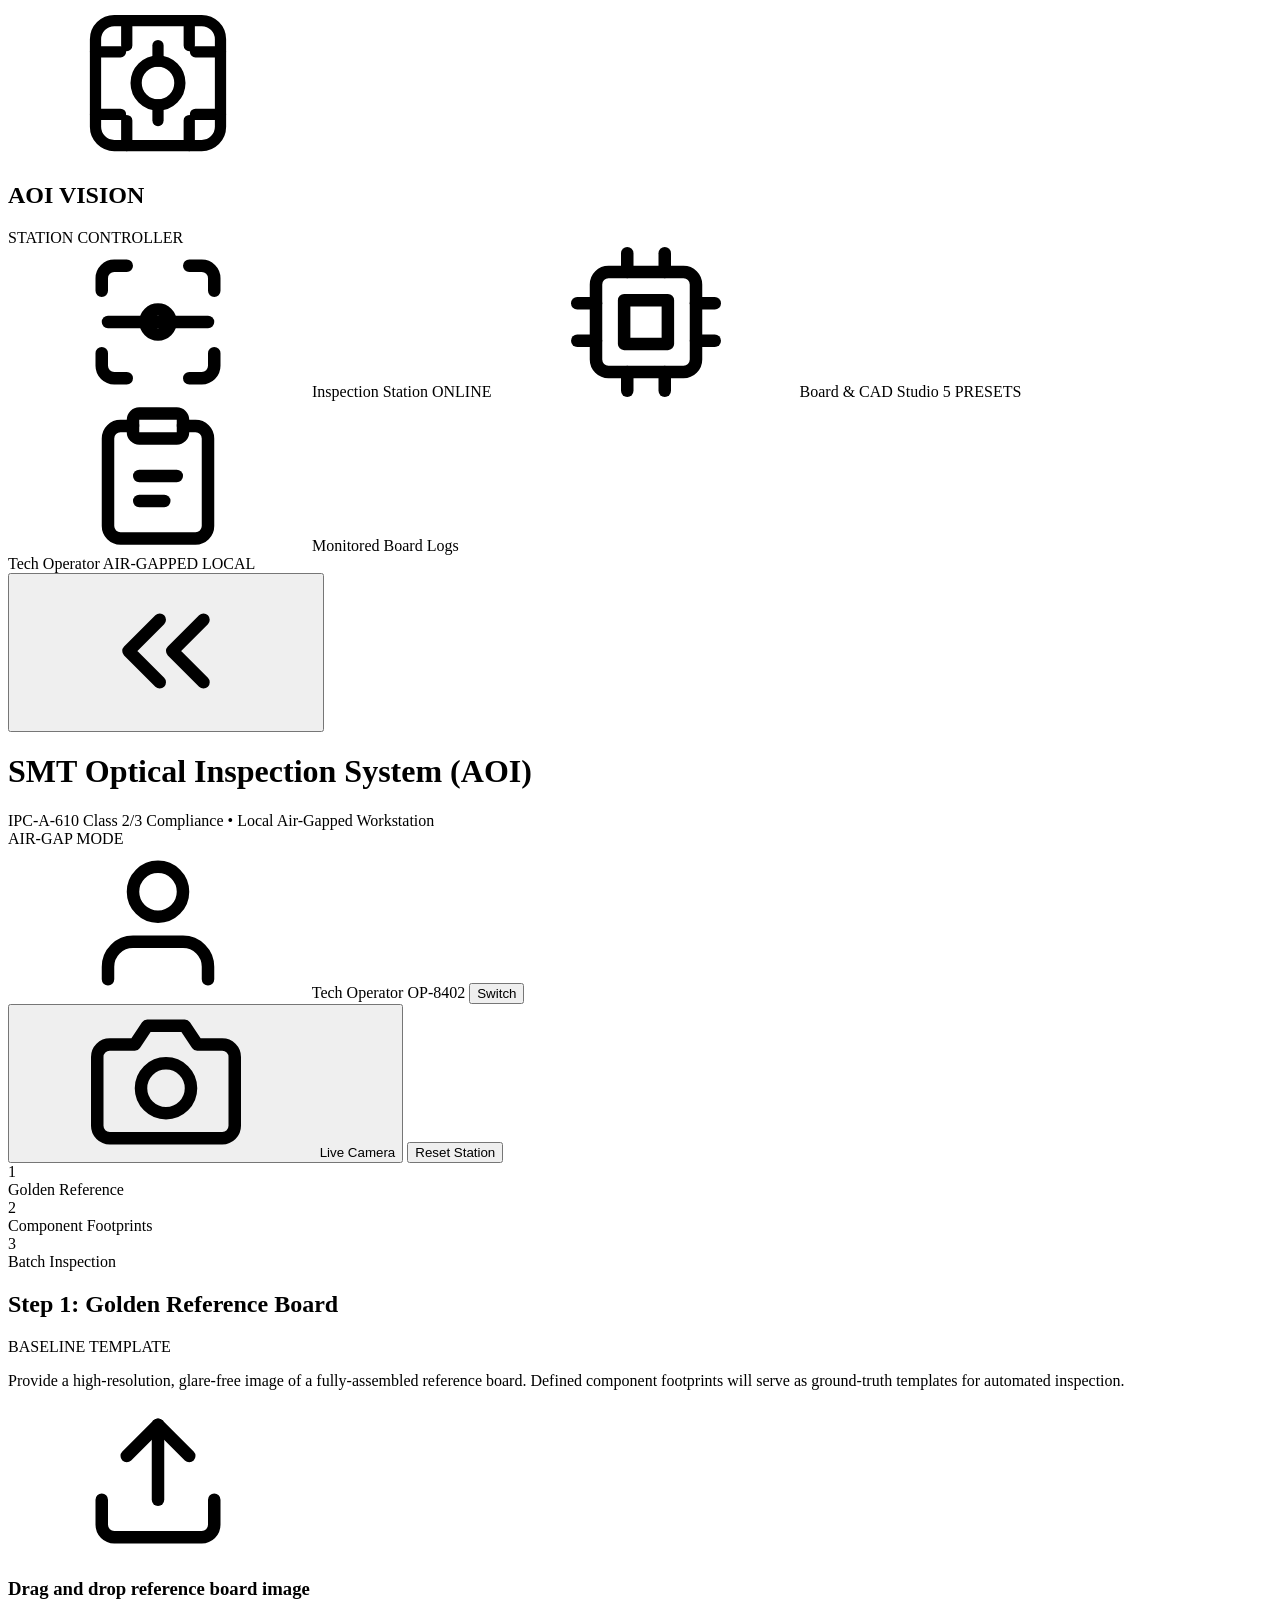
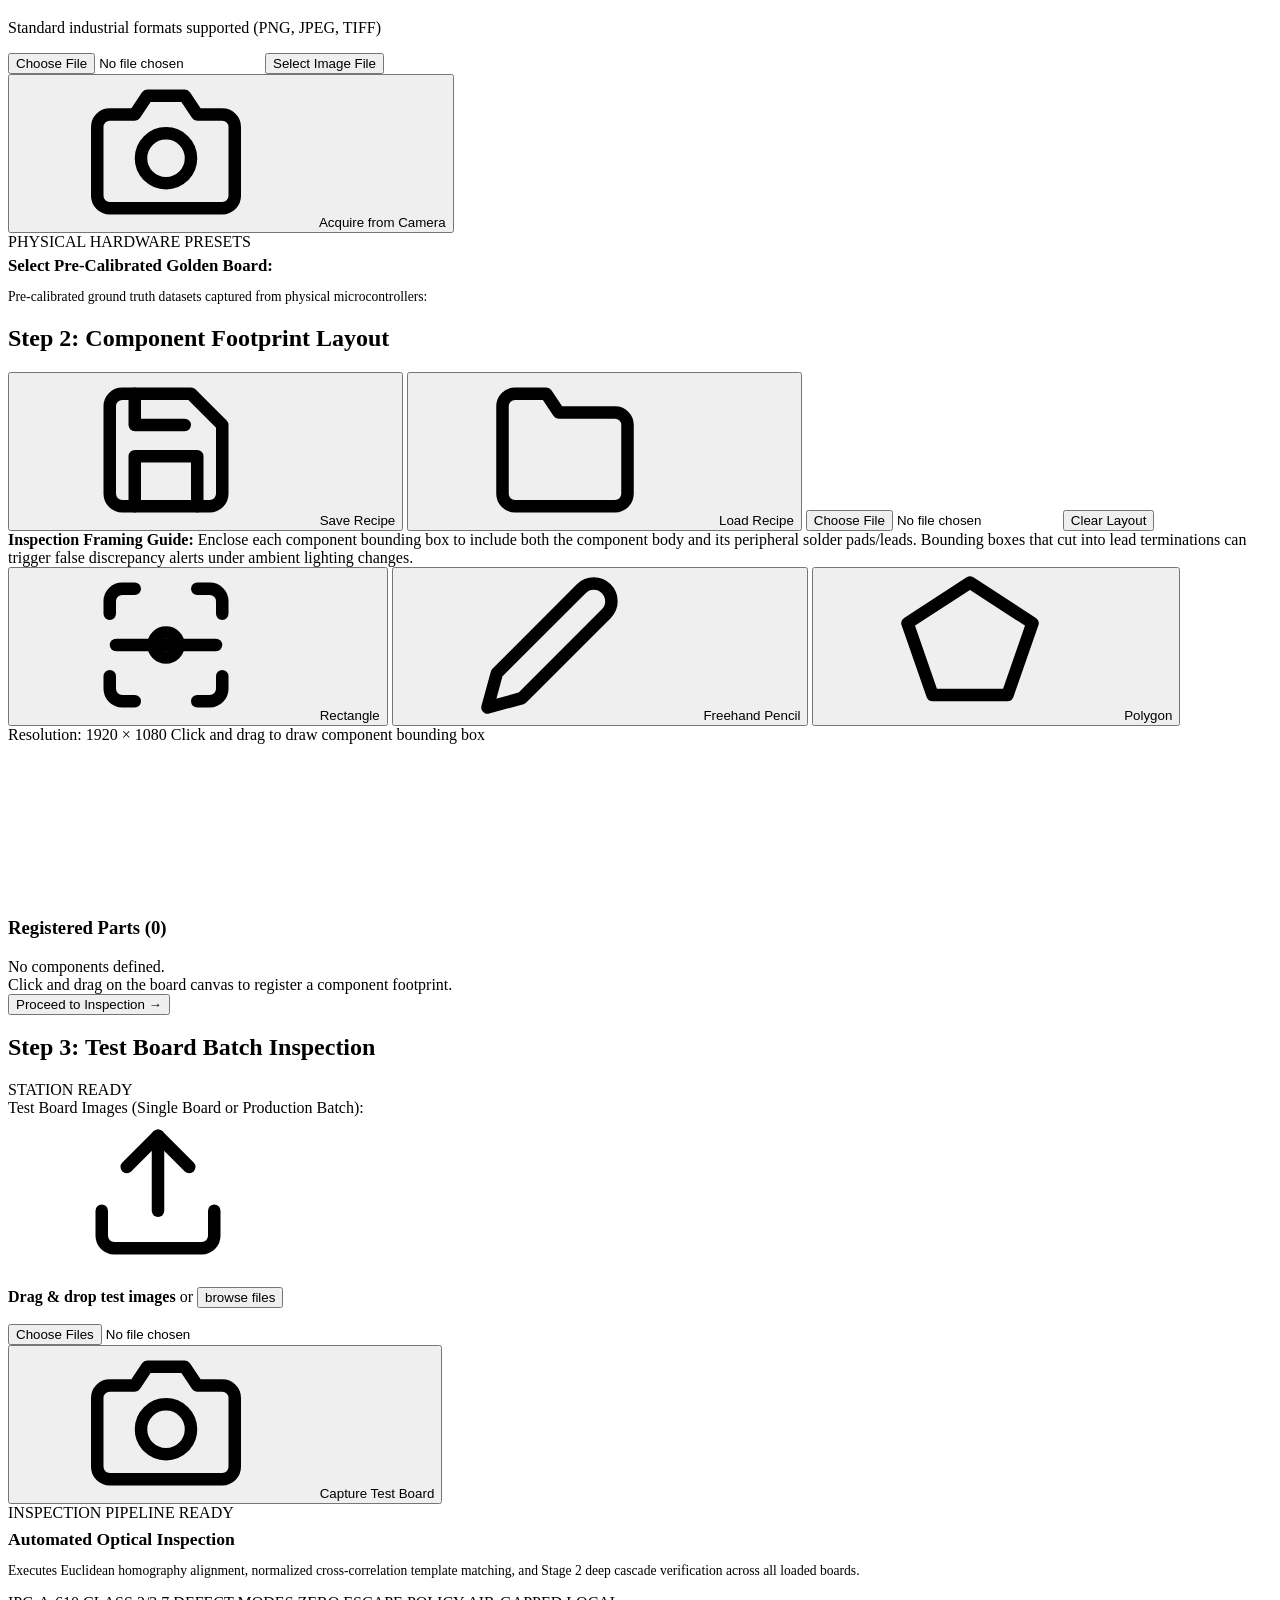
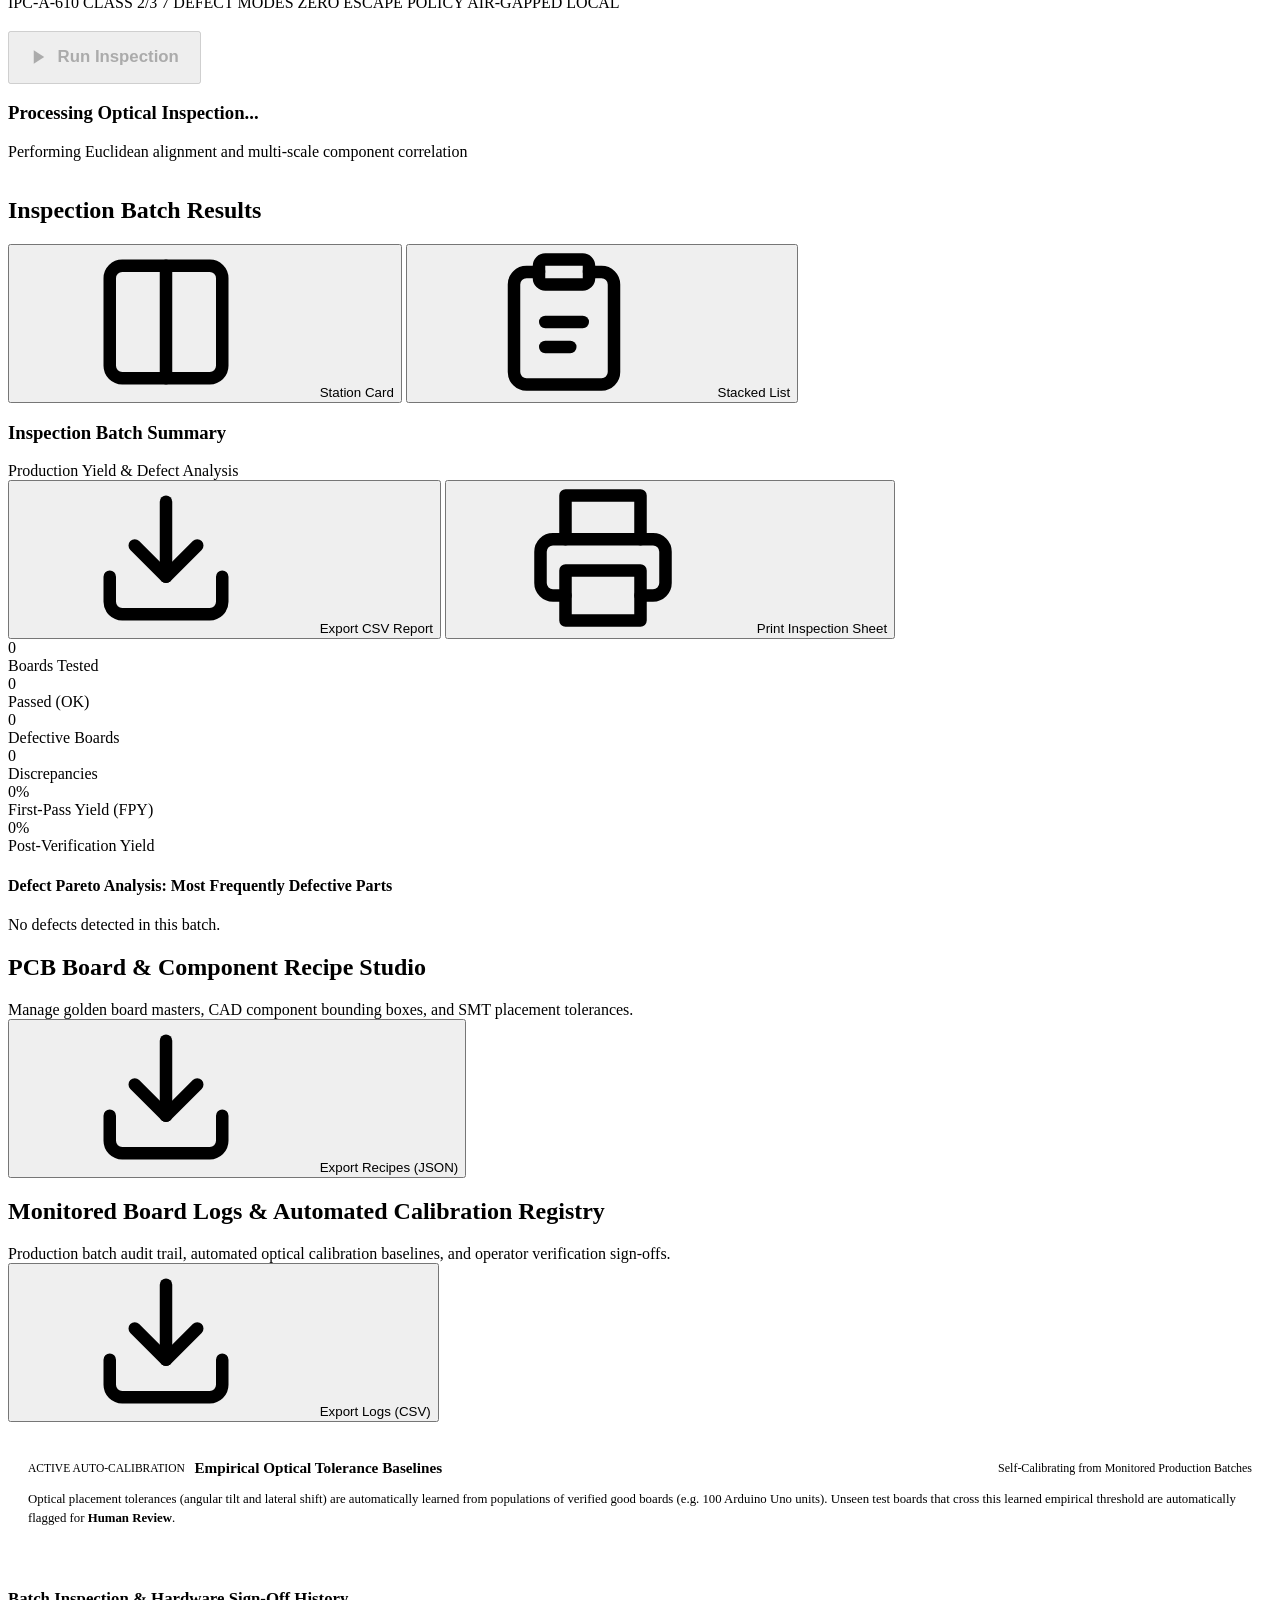
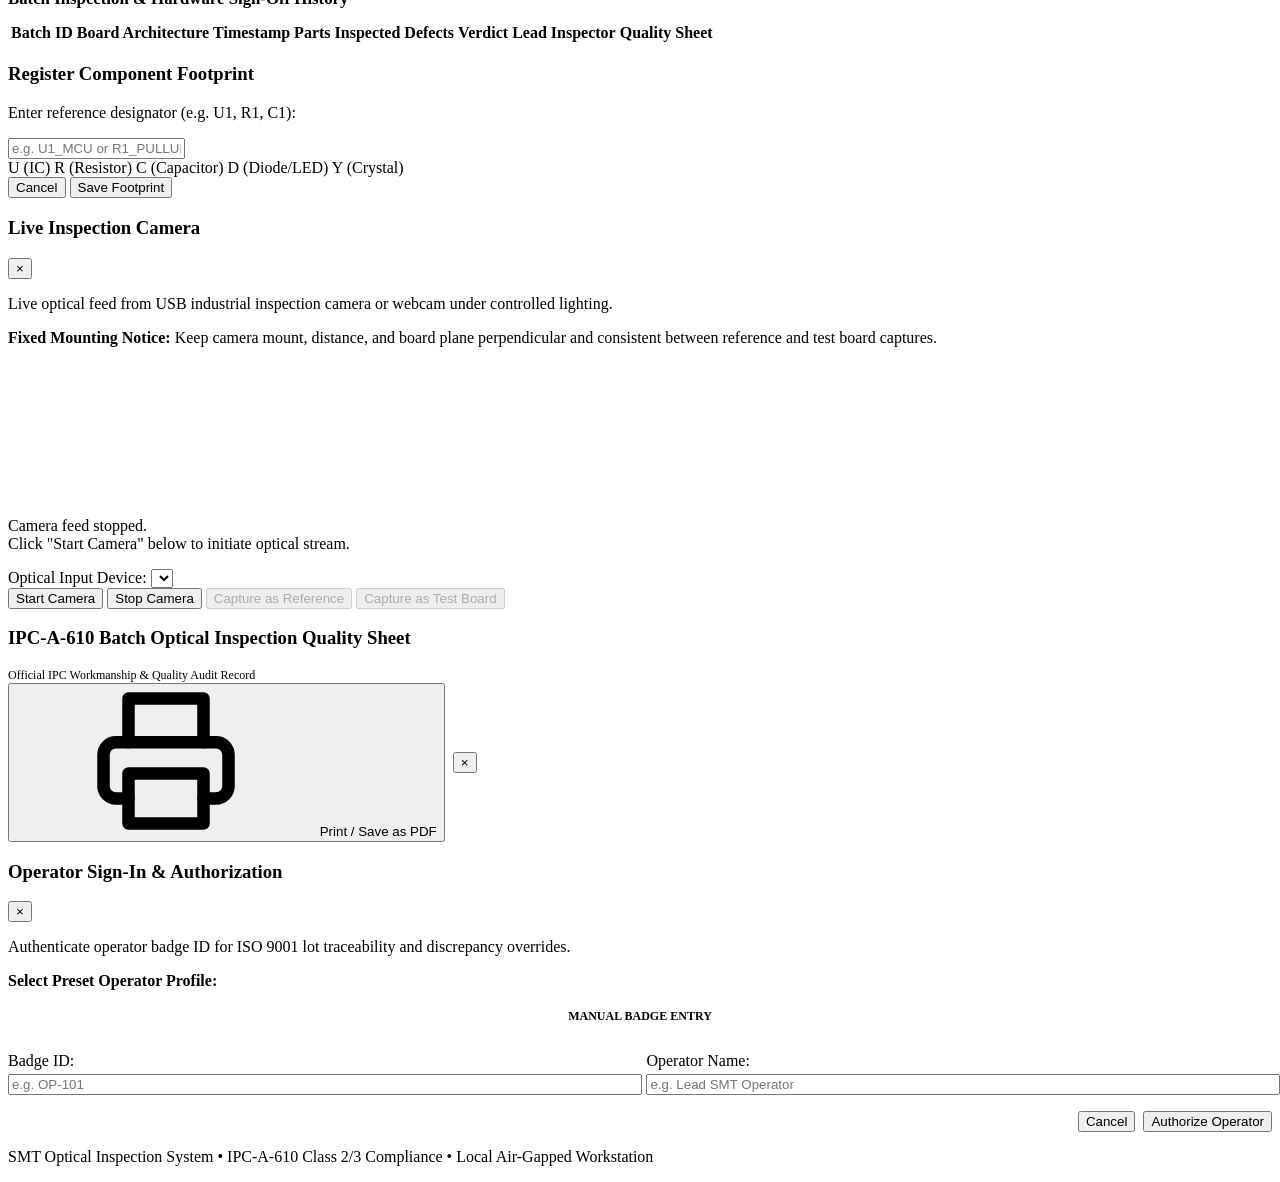
==== commit cefa1014: "refactor(rbac): consolidate to single unified operator role with full permissions" ====
--- a/app/static/index.html
+++ b/app/static/index.html
@@ -280,12 +280,6 @@
                                 <div class="hint-text">
                                     <strong>Inspection Framing Guide:</strong> Enclose each component bounding box to include both the component body and its peripheral solder pads/leads. Bounding boxes that cut into lead terminations can trigger false discrepancy alerts under ambient lighting changes.
                                 </div>
-                            </div>
-
-                            <!-- RBAC Footprint Authoring Banner -->
-                            <div class="rbac-notice-banner rbac-locked" id="step2-rbac-banner">
-                                <svg class="ui-icon"><use href="#icon-alert"></use></svg>
-                                <span id="step2-rbac-text"><strong>Read-Only Layout Mode:</strong> Component footprint authoring is restricted to SMT Supervisors and QA Admins. Line Inspectors have view-only access.</span>
                             </div>
 
                             <div class="annotation-layout">
@@ -654,10 +648,10 @@
                 </div>
                 <button type="button" class="btn-icon" id="btn-close-auth">&times;</button>
             </div>
-            <p class="modal-sub">Authenticate inspector badge ID for ISO 9001 lot traceability and discrepancy overrides.</p>
+            <p class="modal-sub">Authenticate operator badge ID for ISO 9001 lot traceability and discrepancy overrides.</p>
 
             <div class="auth-profiles-section" style="margin-bottom: 1.2rem;">
-                <label class="control-label-sm" style="font-weight:600; color:var(--text-primary); margin-bottom:0.5rem; display:block;">Select Preset Inspector Profile:</label>
+                <label class="control-label-sm" style="font-weight:600; color:var(--text-primary); margin-bottom:0.5rem; display:block;">Select Preset Operator Profile:</label>
                 <div class="auth-profiles-grid" id="auth-profiles-list" style="display:flex; flex-direction:column; gap:0.5rem;">
                     <!-- Populated via /api/auth/profiles -->
                 </div>
@@ -671,21 +665,11 @@
                 <div class="form-group-row" style="display:grid; grid-template-columns:1fr 1fr; gap:0.8rem; margin-bottom:0.8rem;">
                     <div class="form-col">
                         <label for="input-op-badge" class="control-label-sm" style="display:block; margin-bottom:0.3rem;">Badge ID:</label>
-                        <input type="text" id="input-op-badge" class="text-input" placeholder="e.g. OP-9012" required style="width:100%;">
+                        <input type="text" id="input-op-badge" class="text-input" placeholder="e.g. OP-101" required style="width:100%;">
                     </div>
                     <div class="form-col">
                         <label for="input-op-name" class="control-label-sm" style="display:block; margin-bottom:0.3rem;">Operator Name:</label>
-                        <input type="text" id="input-op-name" class="text-input" placeholder="e.g. Tech Operator" required style="width:100%;">
-                    </div>
-                </div>
-                <div class="form-group-row" style="margin-bottom:0.8rem;">
-                    <div class="form-col">
-                        <label for="select-op-role" class="control-label-sm" style="display:block; margin-bottom:0.3rem;">Authorized Role:</label>
-                        <select id="select-op-role" class="device-select" style="width:100%;">
-                            <option value="INSPECTOR">Quality Inspector (Visual inspection, review verifications)</option>
-                            <option value="SUPERVISOR">Line Supervisor (Discrepancy overrides, batch sign-off)</option>
-                            <option value="ADMIN">Quality Manager (Full audit logs, tolerance configuration)</option>
-                        </select>
+                        <input type="text" id="input-op-name" class="text-input" placeholder="e.g. Lead SMT Operator" required style="width:100%;">
                     </div>
                 </div>
                 <div class="modal-actions" style="margin-top:1rem; display:flex; justify-content:flex-end; gap:0.5rem;">
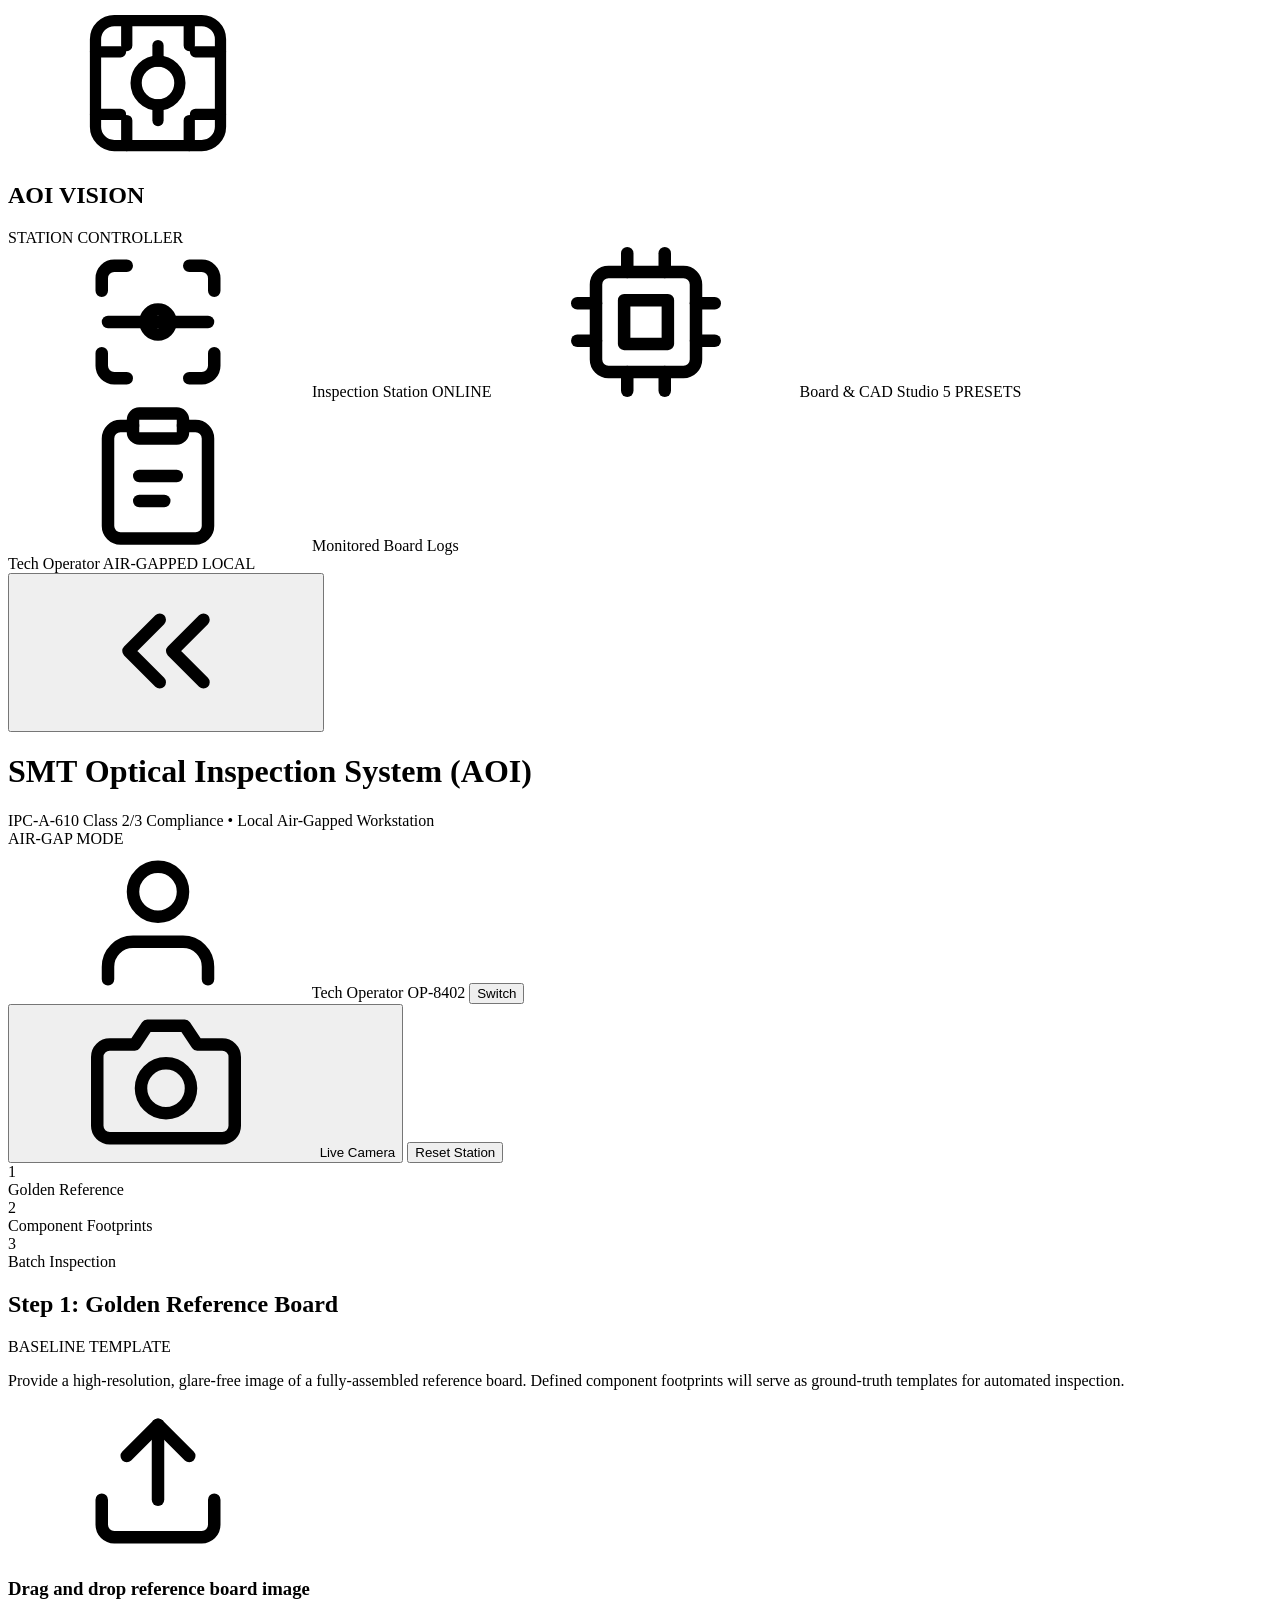
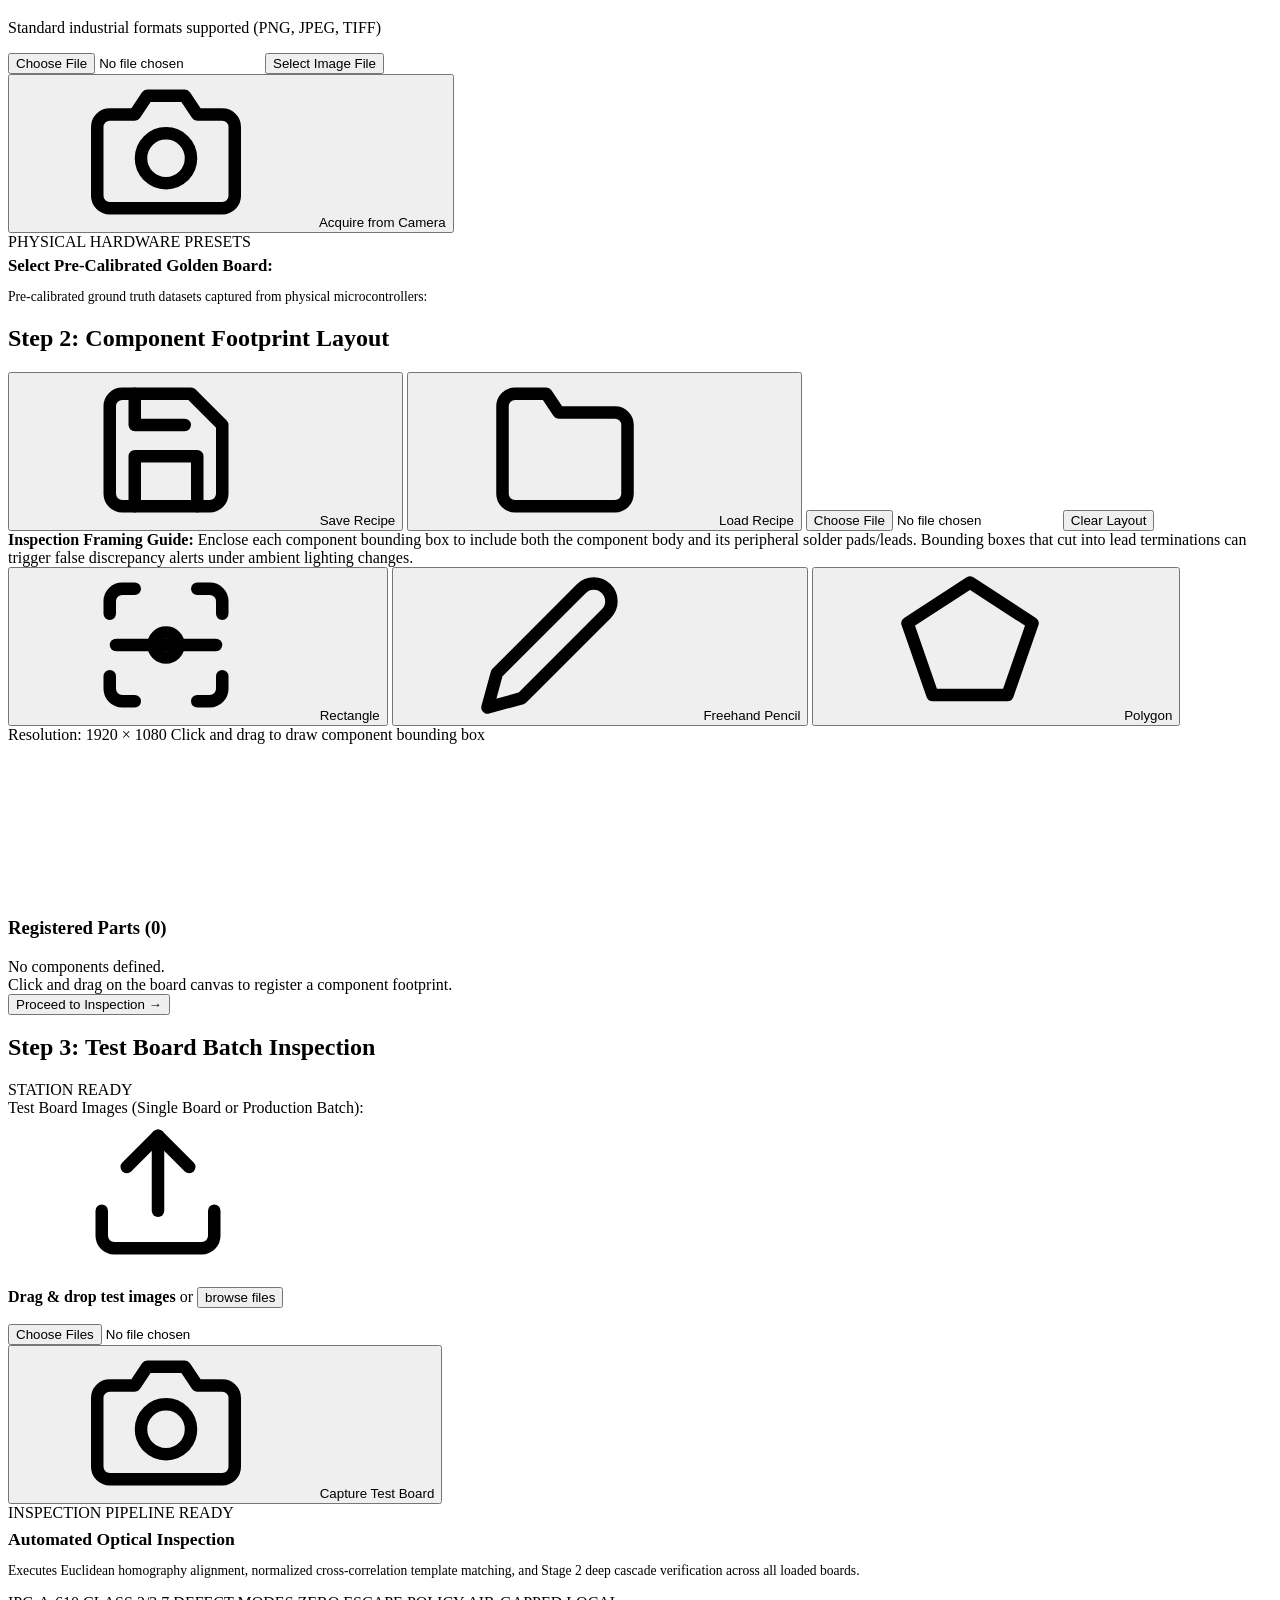
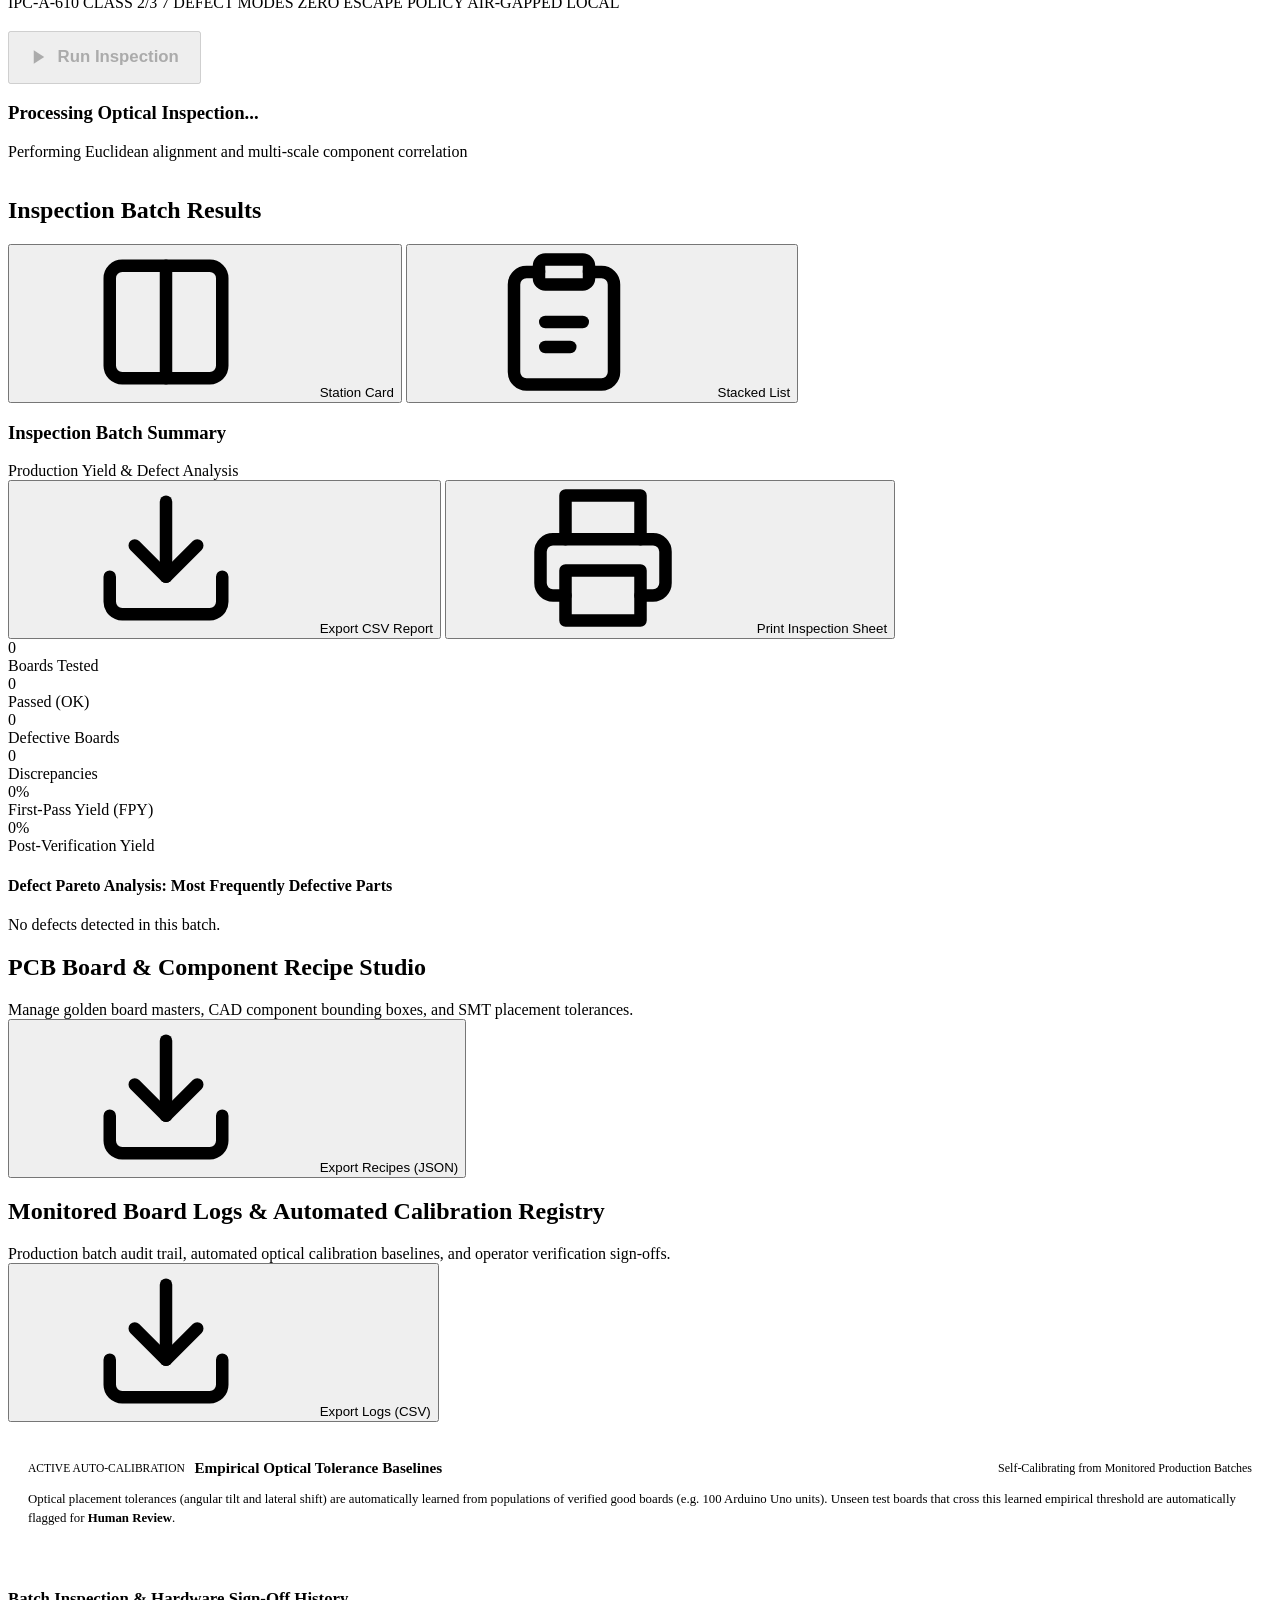
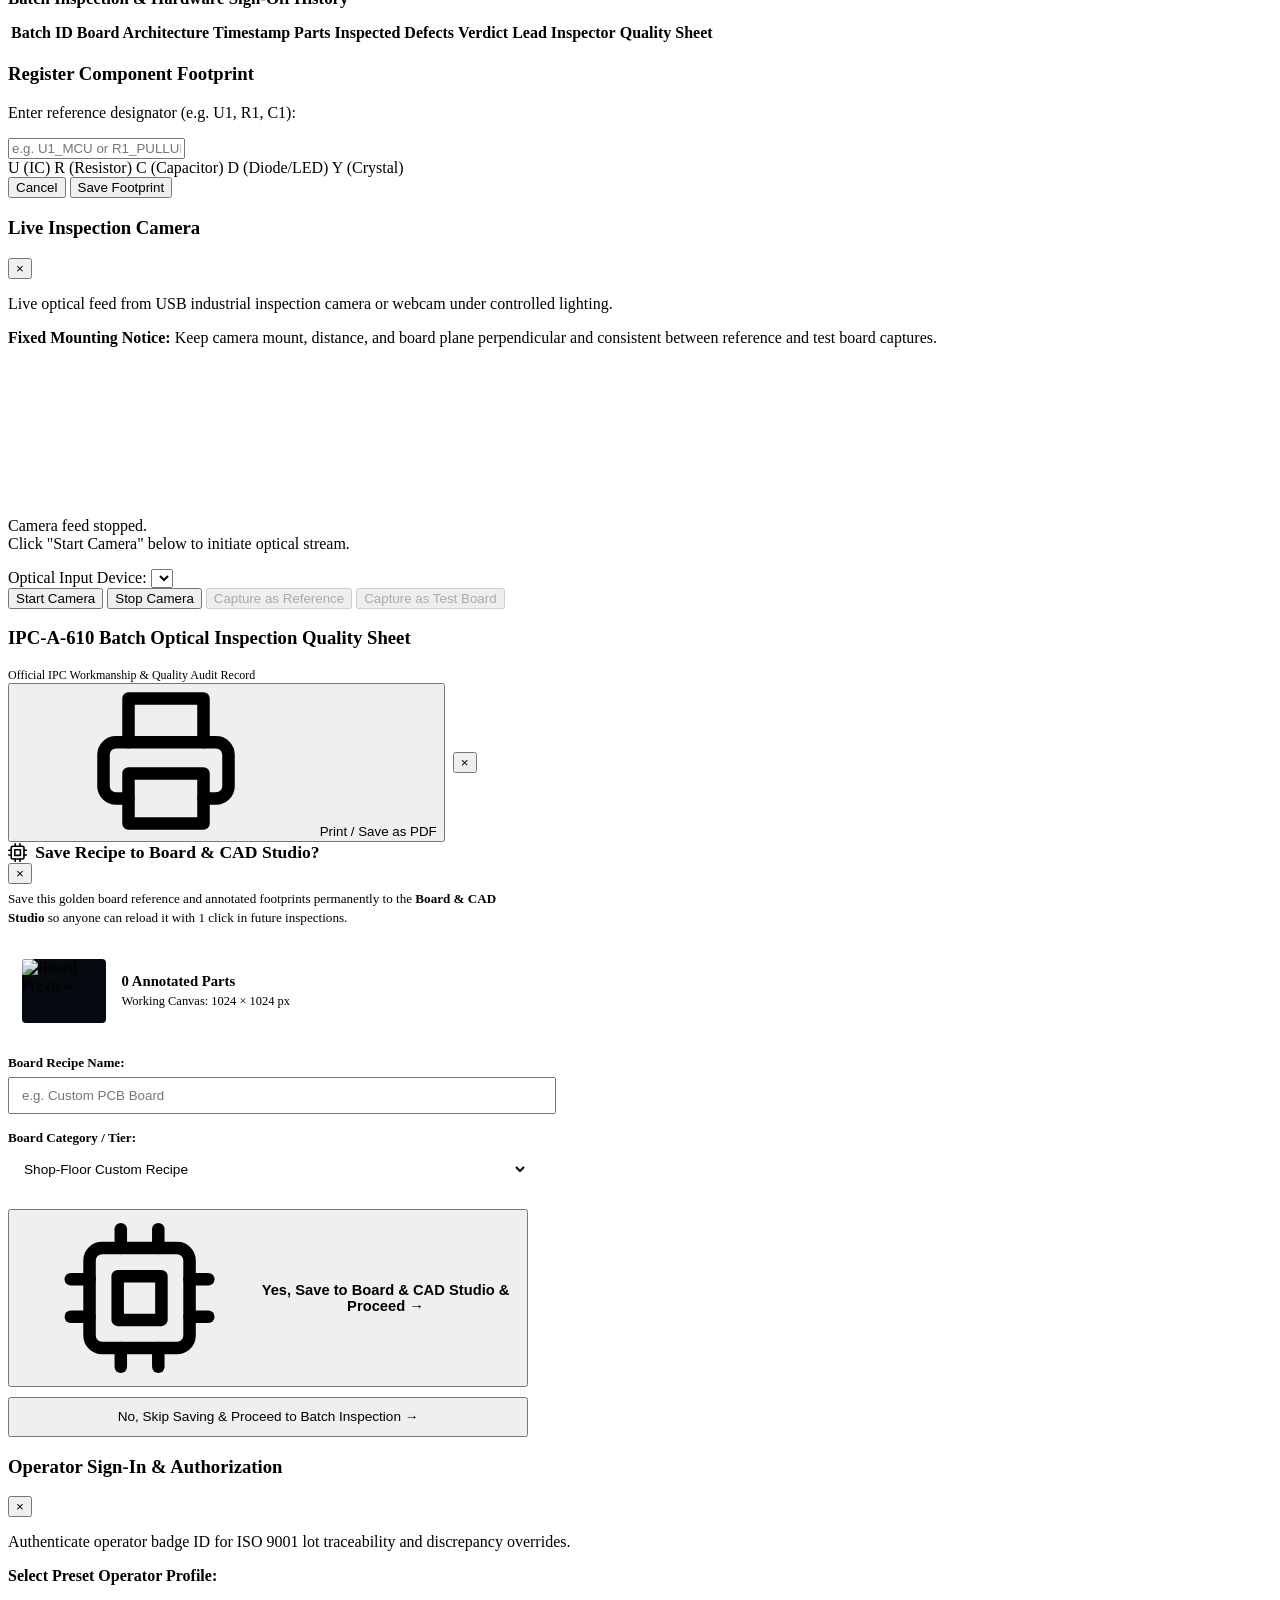
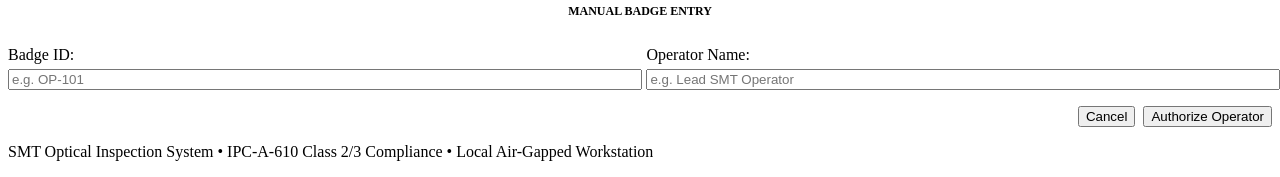
==== commit 11e4287f: "feat: prompt to save board recipe to CAD Studio before batch inspection and remove physical test bat" ====
--- a/app/static/index.html
+++ b/app/static/index.html
@@ -639,6 +639,70 @@
         </div>
     </div>
 
+    <!-- Save Recipe Prompt Modal (Between Step 2 & Step 3) -->
+    <div id="recipe-save-modal" class="modal-backdrop d-none">
+        <div class="modal-card modal-card-recipe" style="max-width: 520px;">
+            <div class="modal-camera-header">
+                <div class="camera-title-group">
+                    <h3 style="display: flex; align-items: center; gap: 0.5rem; margin: 0; font-size: 1.1rem; color: var(--text-primary);">
+                        <svg class="ui-icon" style="color: var(--color-blue); width: 1.2rem; height: 1.2rem;"><use href="#icon-chip"></use></svg>
+                        Save Recipe to Board &amp; CAD Studio?
+                    </h3>
+                </div>
+                <button type="button" class="btn-icon" id="btn-close-recipe-modal" title="Cancel">&times;</button>
+            </div>
+            <p class="modal-sub" style="margin-top: 0.4rem; margin-bottom: 1.15rem; font-size: 0.82rem; line-height: 1.4;">
+                Save this golden board reference and annotated footprints permanently to the <strong>Board &amp; CAD Studio</strong> so anyone can reload it with 1 click in future inspections.
+            </p>
+
+            <!-- Board Snapshot Summary Card -->
+            <div style="display: flex; gap: 1rem; align-items: center; background: var(--bg-card-subtle); border: 1px solid var(--border-color); border-radius: 6px; padding: 0.85rem; margin-bottom: 1.15rem;">
+                <div style="width: 84px; height: 64px; background: #060a10; border-radius: 4px; overflow: hidden; flex-shrink: 0; border: 1px solid var(--border-color);">
+                    <img id="recipe-modal-preview-img" src="" alt="Board Preview" style="width: 100%; height: 100%; object-fit: cover;">
+                </div>
+                <div style="flex: 1; min-width: 0;">
+                    <div style="font-size: 0.92rem; font-weight: 700; color: var(--text-primary); margin-bottom: 0.25rem;" id="recipe-modal-comp-count">
+                        0 Annotated Parts
+                    </div>
+                    <div style="font-size: 0.78rem; color: var(--text-muted); font-family: var(--font-mono);" id="recipe-modal-dim-info">
+                        Working Canvas: 1024 &times; 1024 px
+                    </div>
+                </div>
+            </div>
+
+            <!-- Recipe Name Input -->
+            <div style="margin-bottom: 1rem;">
+                <label style="display: block; font-size: 0.82rem; font-weight: 600; color: var(--text-secondary); margin-bottom: 0.4rem;">
+                    Board Recipe Name:
+                </label>
+                <input type="text" id="recipe-modal-name-input" class="text-input" placeholder="e.g. Custom PCB Board" maxlength="64" style="width: 100%; padding: 0.55rem 0.75rem;">
+            </div>
+
+            <!-- Recipe Tier Selection -->
+            <div style="margin-bottom: 1.35rem;">
+                <label style="display: block; font-size: 0.82rem; font-weight: 600; color: var(--text-secondary); margin-bottom: 0.4rem;">
+                    Board Category / Tier:
+                </label>
+                <select id="recipe-modal-tier-select" class="recipe-select-input" style="width: 100%; padding: 0.55rem 0.75rem; background: var(--bg-card-subtle); border: 1px solid var(--border-color); color: var(--text-primary); border-radius: 4px; font-size: 0.85rem;">
+                    <option value="Custom Recipe" selected>Shop-Floor Custom Recipe</option>
+                    <option value="Industrial">Industrial Power / Controller</option>
+                    <option value="High Density">High Density SMT</option>
+                    <option value="Consumer">Consumer Electronics</option>
+                </select>
+            </div>
+
+            <!-- Decision Action Buttons -->
+            <div style="display: flex; flex-direction: column; gap: 0.65rem;">
+                <button type="button" class="btn btn-primary btn-block" id="btn-recipe-modal-save-proceed" style="padding: 0.75rem 1rem; font-weight: 700; font-size: 0.92rem; display: flex; align-items: center; justify-content: center; gap: 0.5rem;">
+                    <svg class="ui-icon btn-svg-icon"><use href="#icon-chip"></use></svg> Yes, Save to Board &amp; CAD Studio &amp; Proceed &rarr;
+                </button>
+                <button type="button" class="btn btn-outline btn-block" id="btn-recipe-modal-skip-proceed" style="padding: 0.65rem 1rem; font-size: 0.85rem; color: var(--text-secondary);">
+                    No, Skip Saving &amp; Proceed to Batch Inspection &rarr;
+                </button>
+            </div>
+        </div>
+    </div>
+
     <!-- Operator Authentication & RBAC Modal -->
     <div id="auth-modal" class="modal-backdrop d-none">
         <div class="modal-card modal-card-auth">
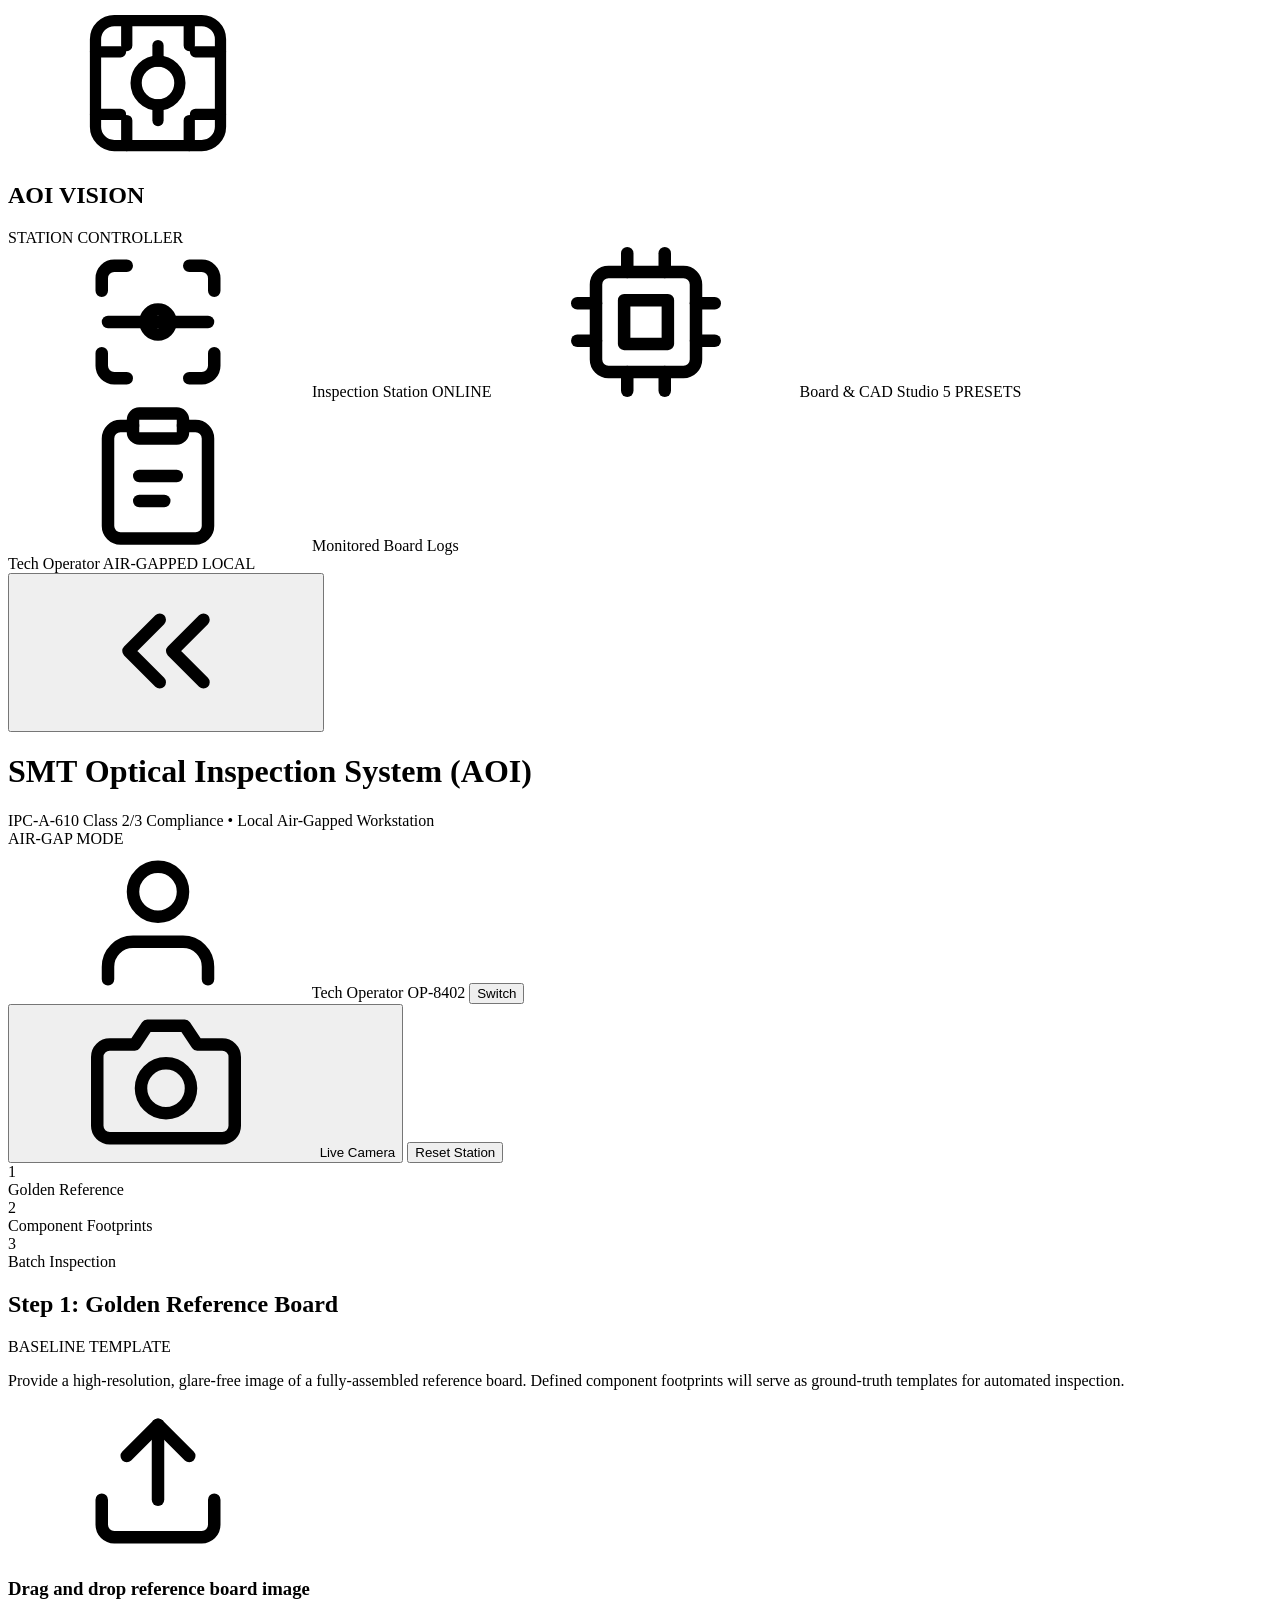
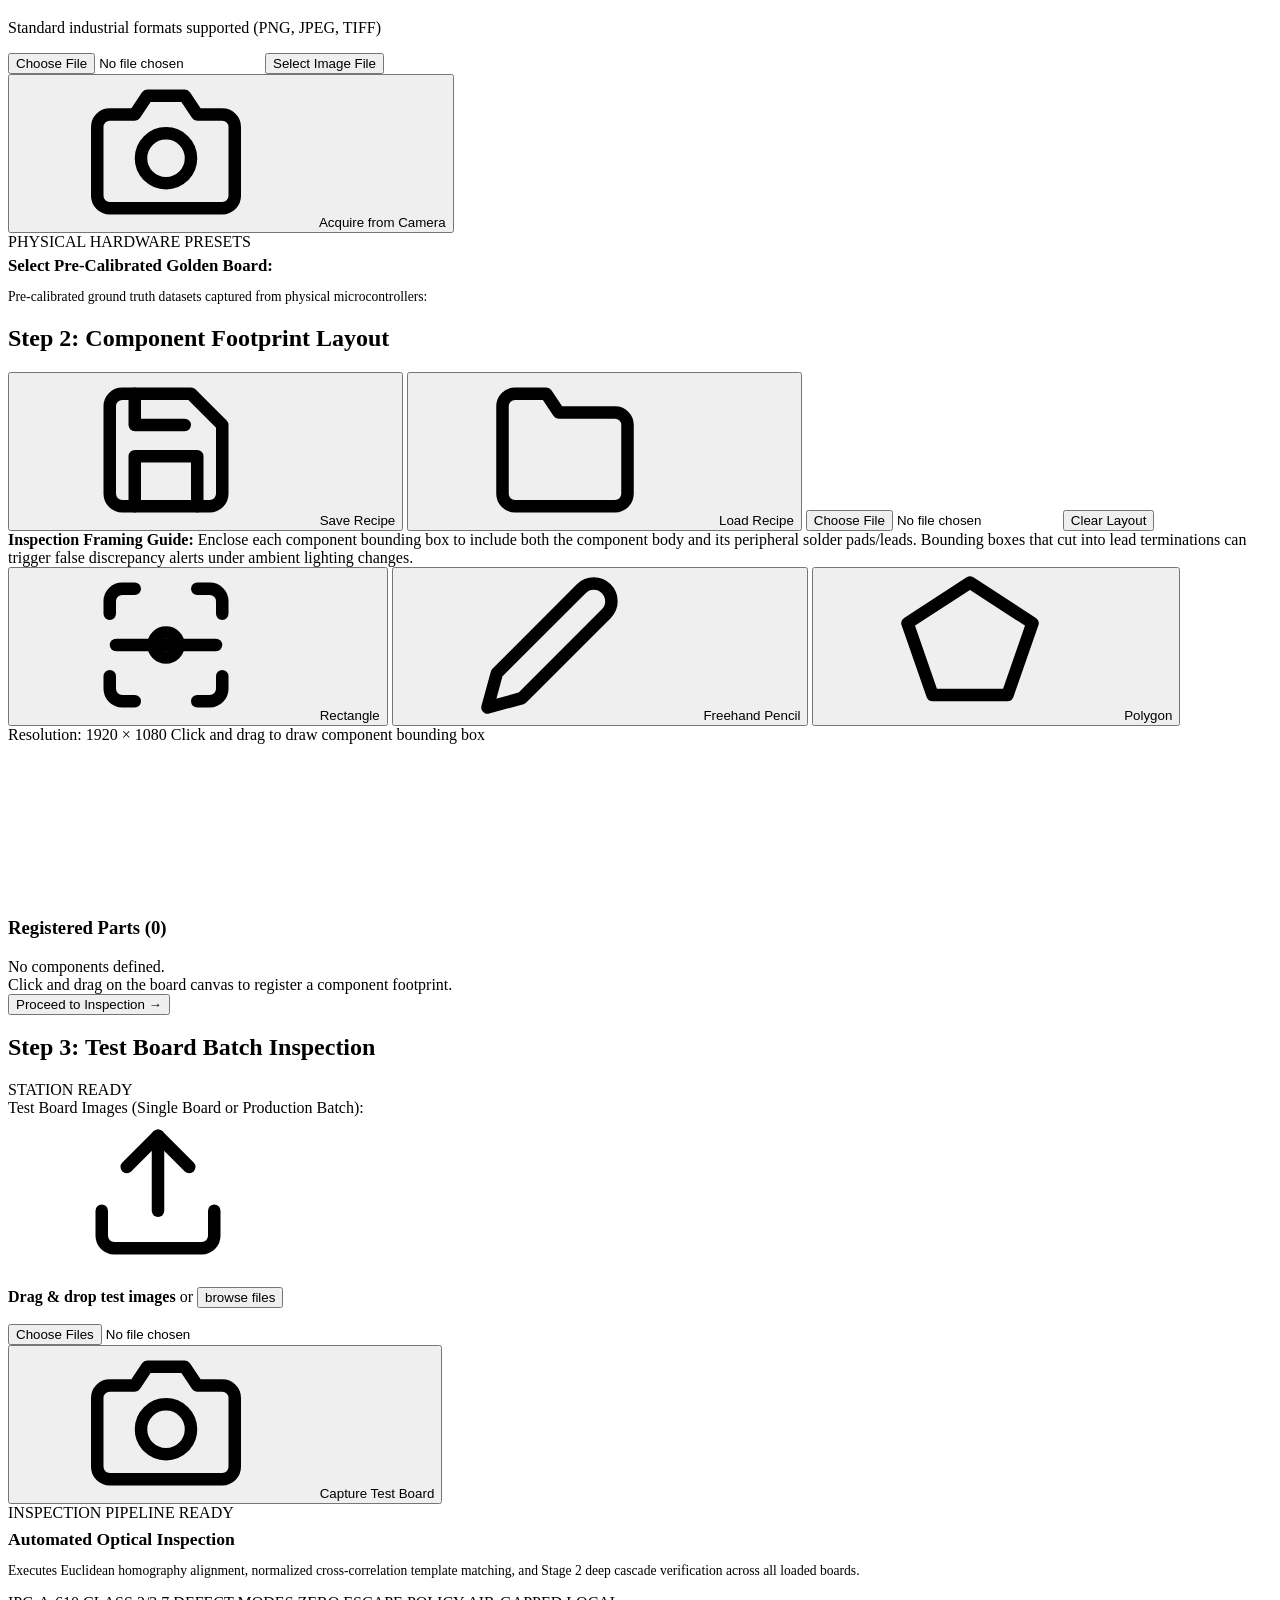
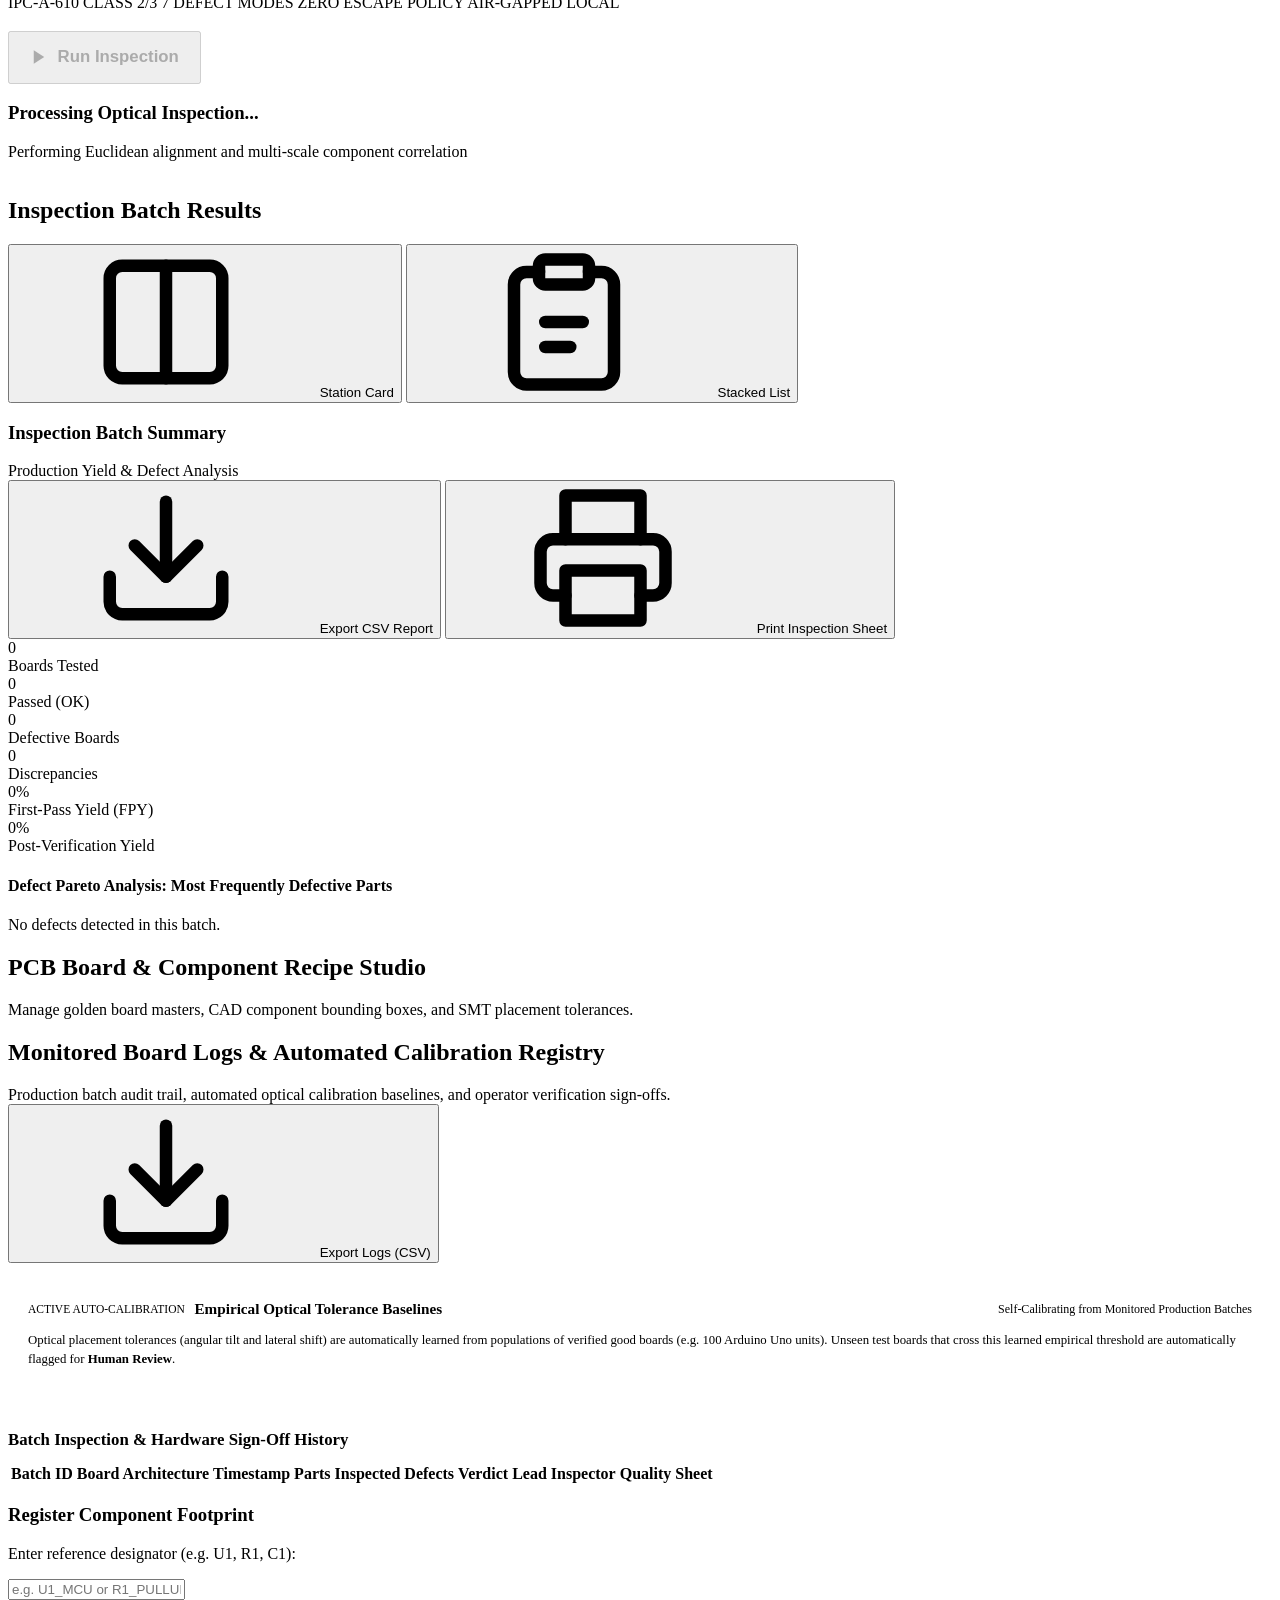
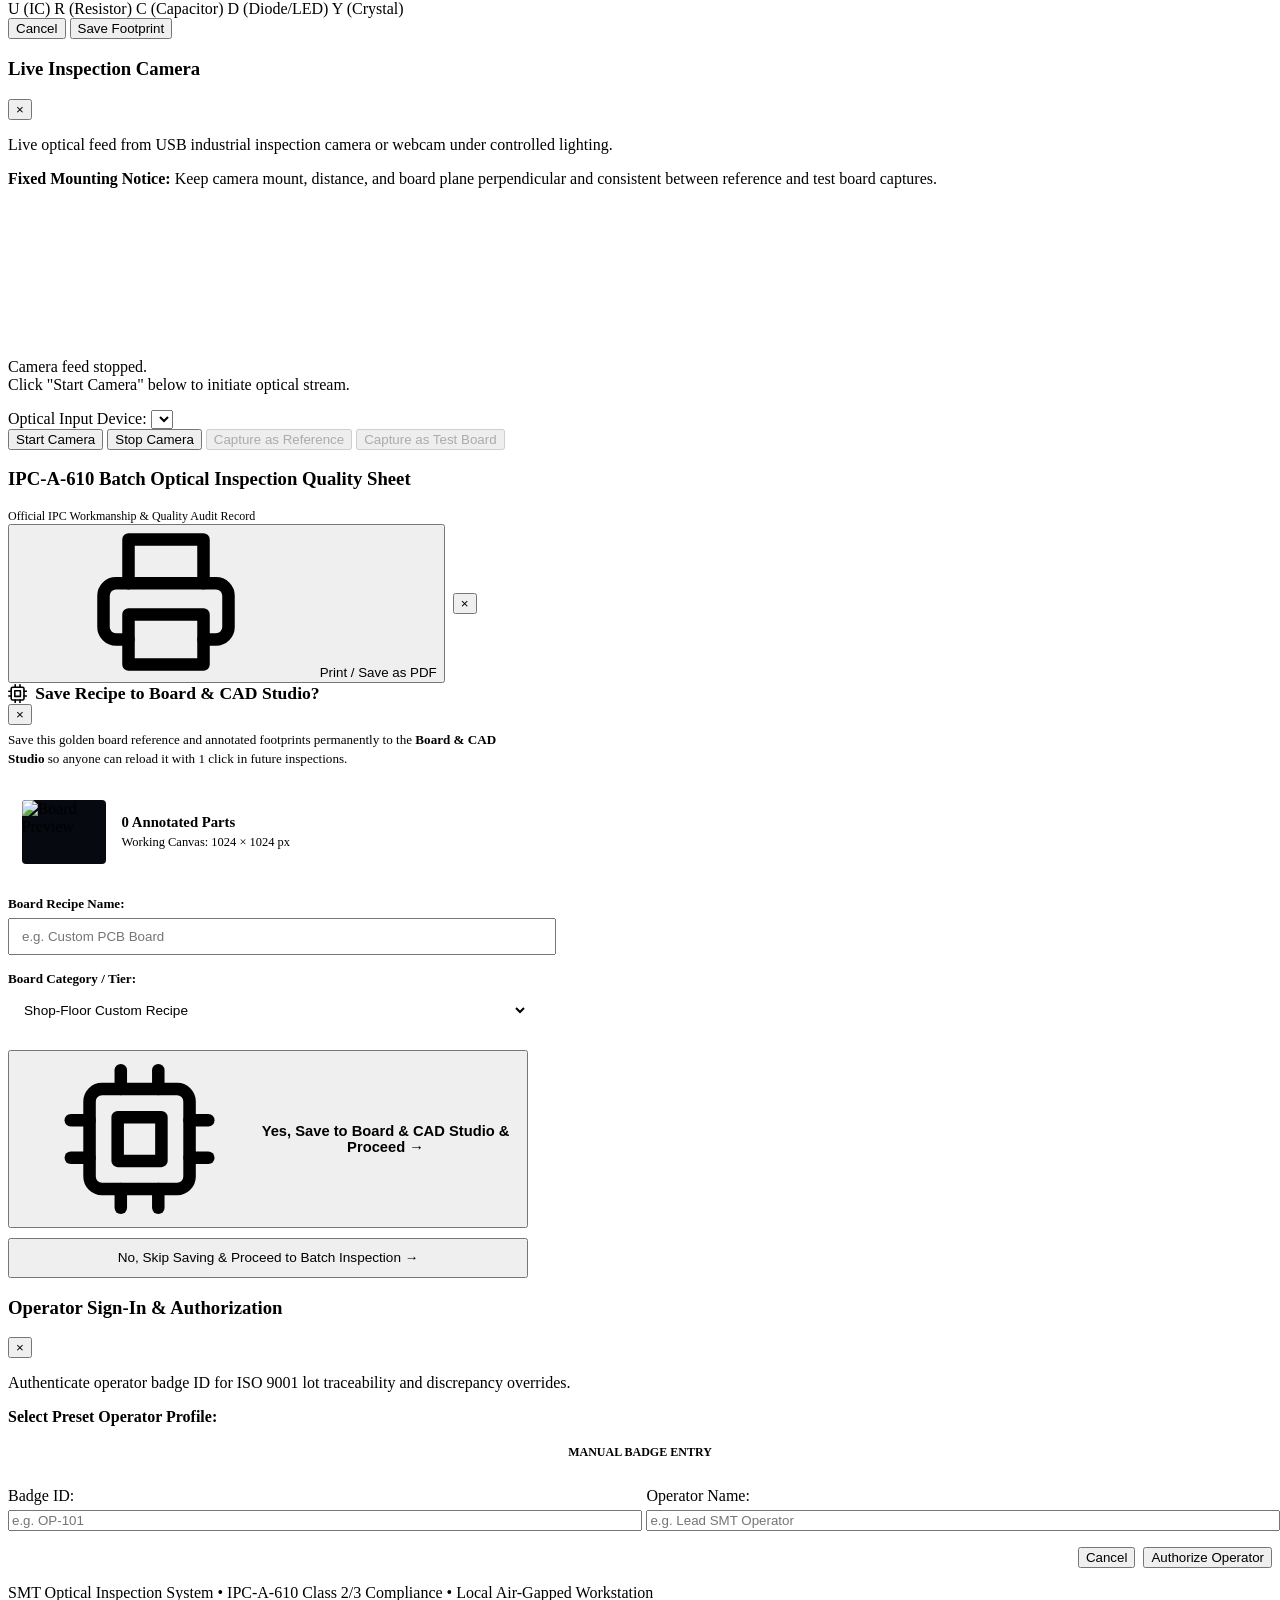
==== commit 1f8d2349: "feat: remove export recipes button and clean up legacy results text files" ====
--- a/app/static/index.html
+++ b/app/static/index.html
@@ -477,11 +477,6 @@
                                 <p class="section-desc" style="margin: 0.2rem 0 0 0;">
                                     Manage golden board masters, CAD component bounding boxes, and SMT placement tolerances.
                                 </p>
-                            </div>
-                            <div class="header-tools">
-                                <button type="button" class="btn btn-sm btn-outline" id="btn-export-all-recipes">
-                                    <svg class="ui-icon btn-svg-icon"><use href="#icon-download"></use></svg> Export Recipes (JSON)
-                                </button>
                             </div>
                         </div>
 
